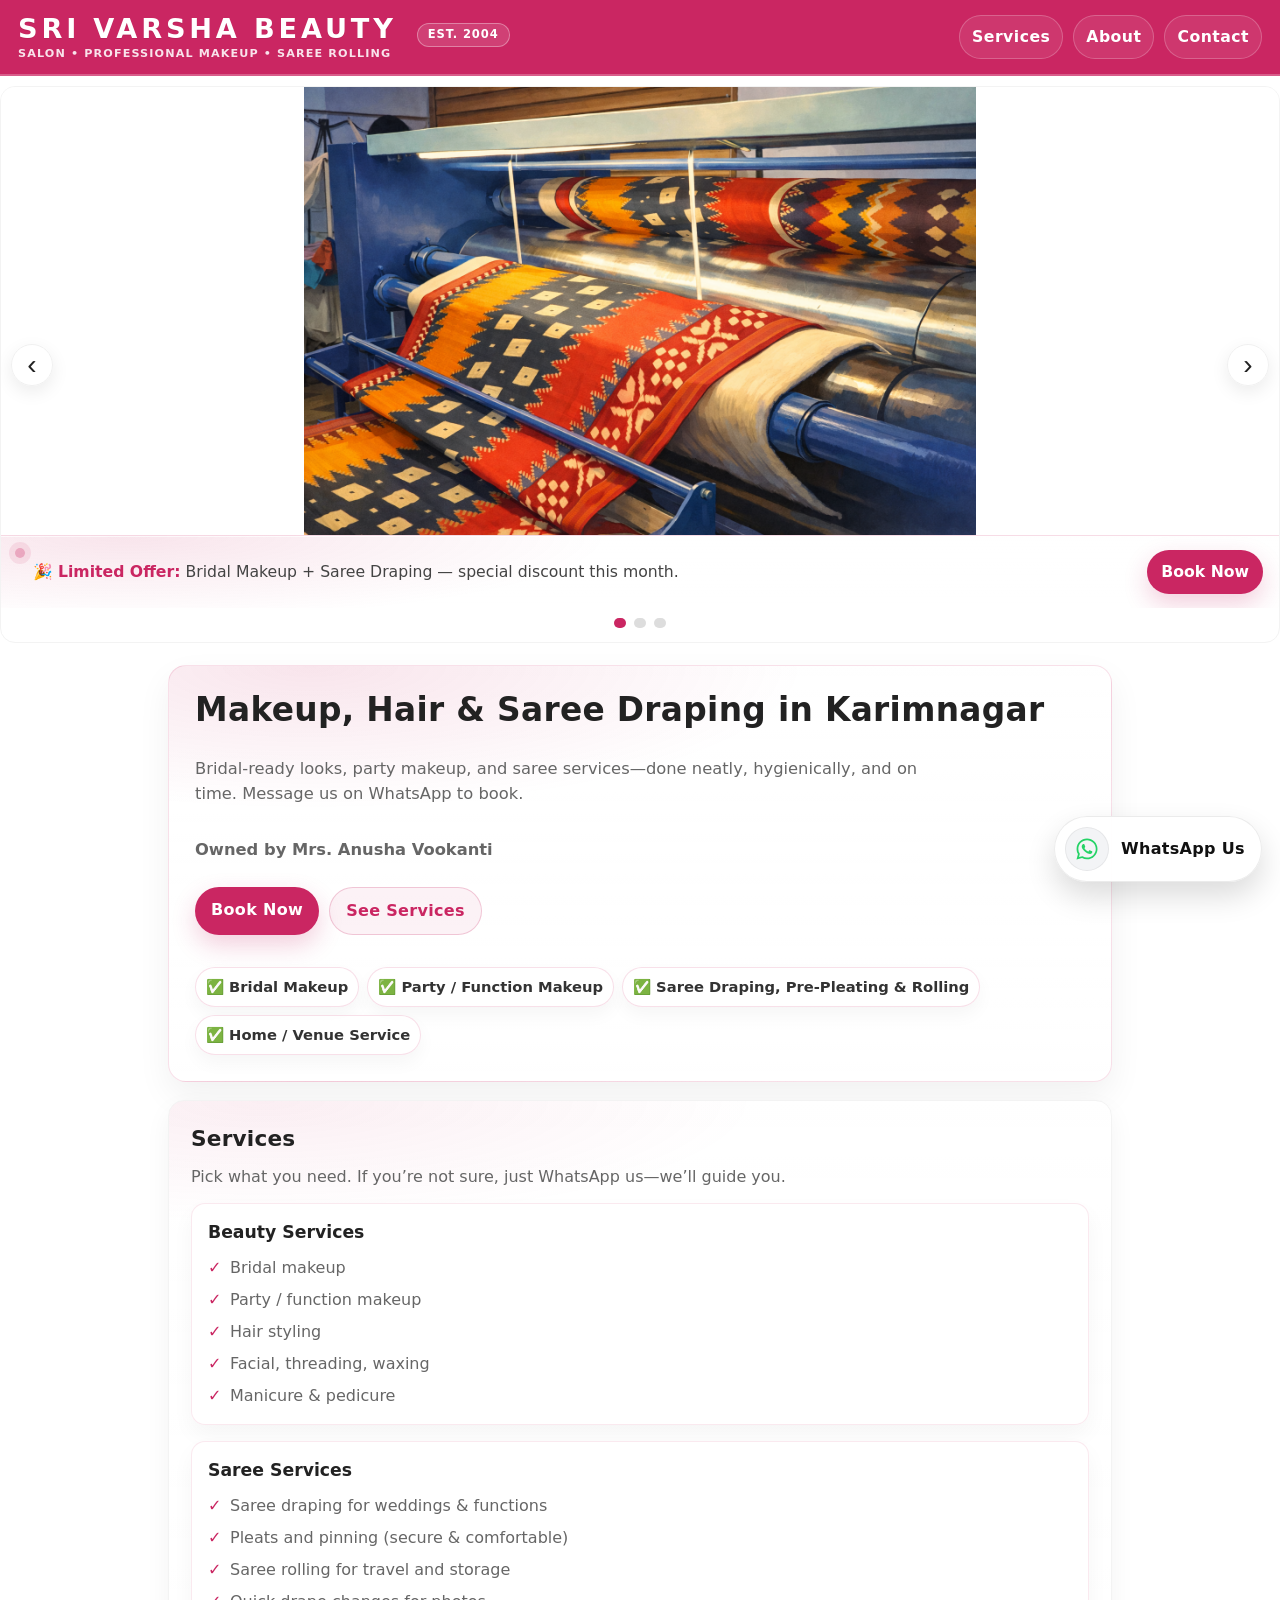
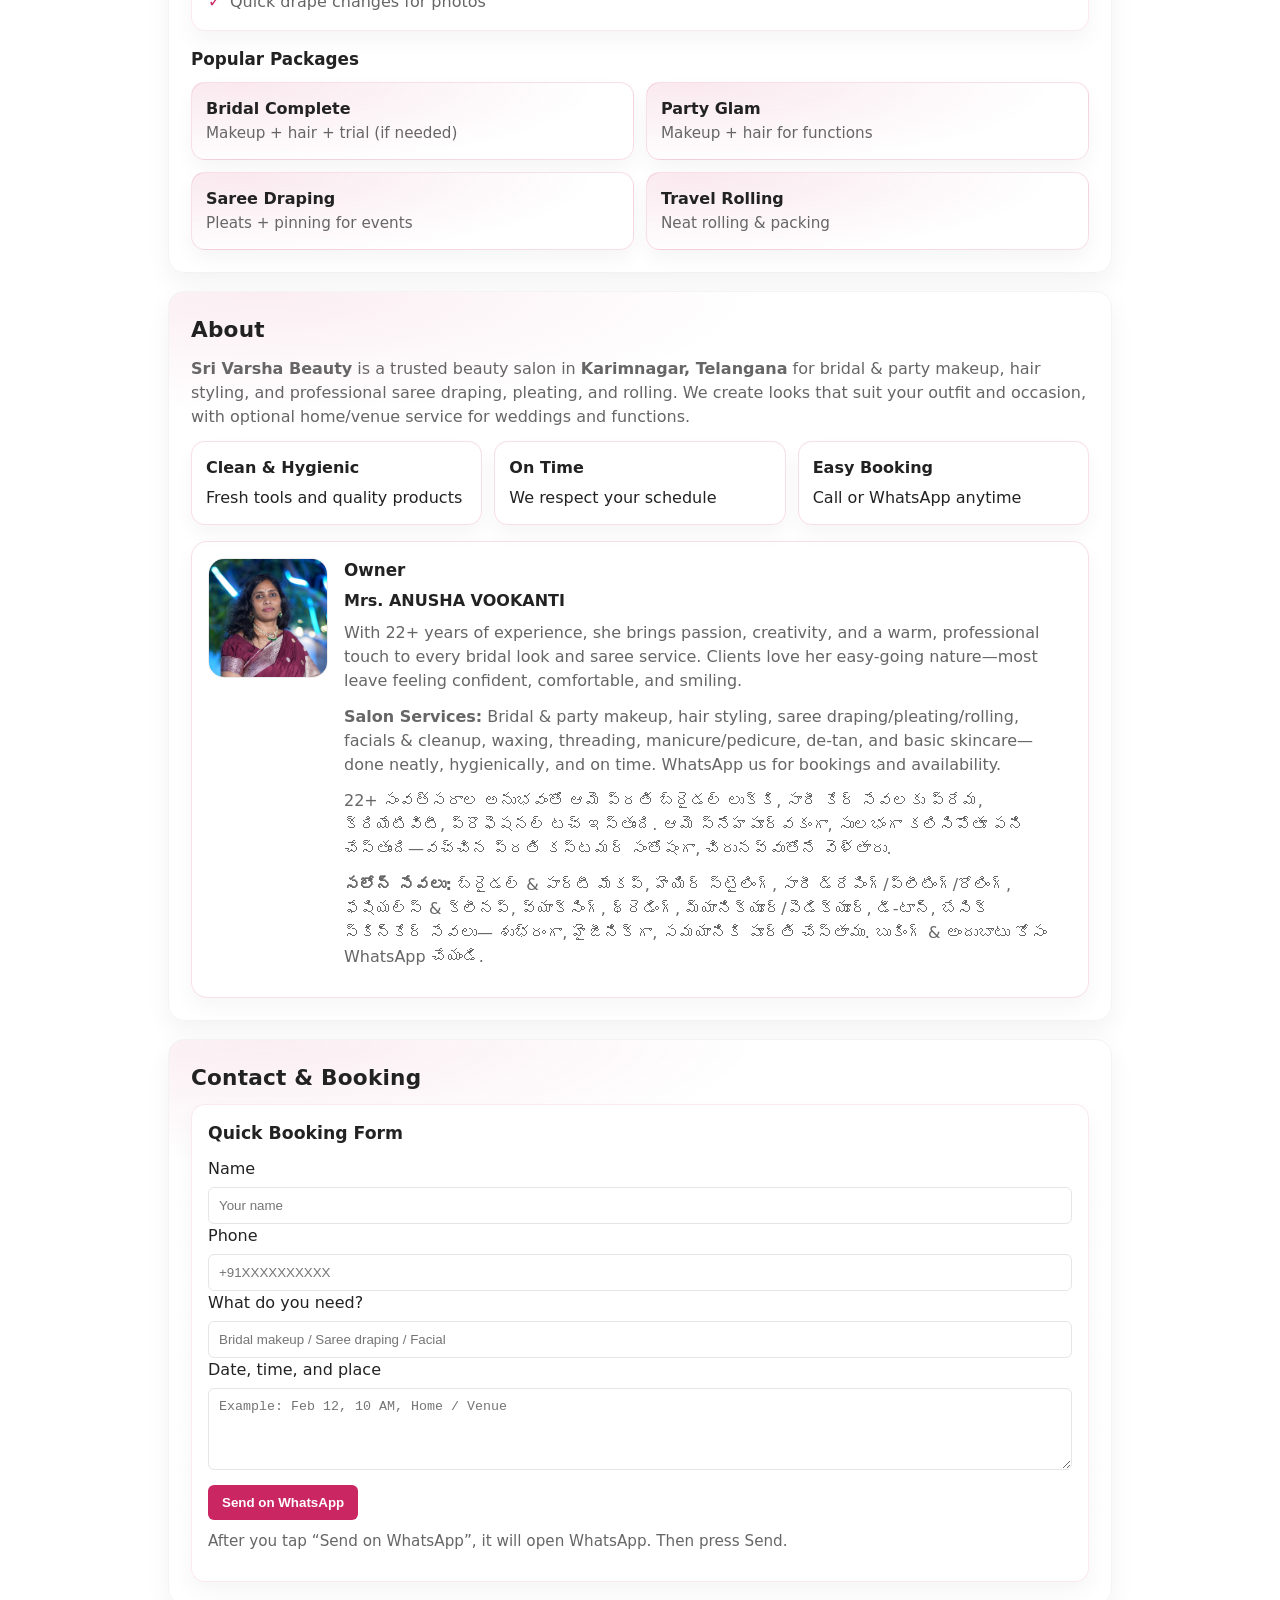
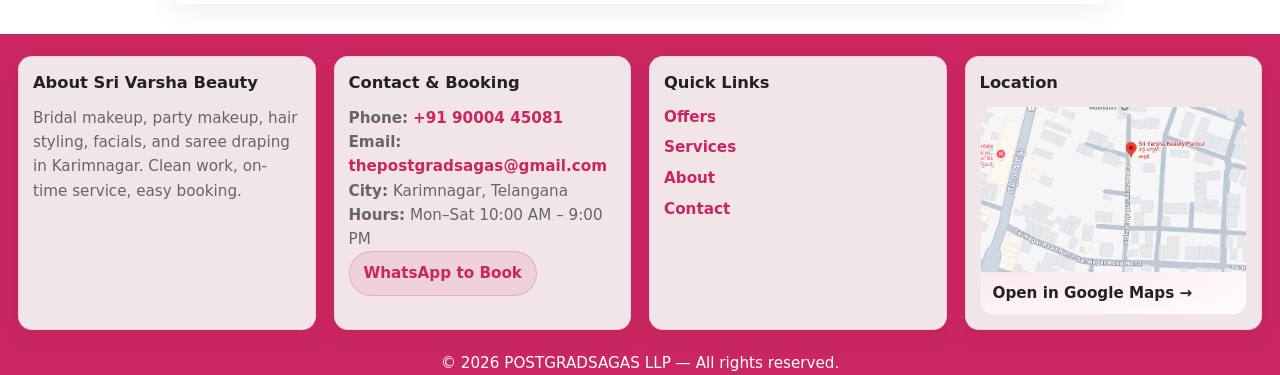
==== index.html @ 60109a8d "Vesrsion 1.9.2" ====
<!doctype html>
<html lang="en">
<head>
<meta charset="utf-8" />
<meta name="viewport" content="width=device-width,initial-scale=1" />

<title>Sri Varsha Beauty Parlour | Bridal Makeup & Saree Rolling in Karimnagar</title>

<meta name="description" content="Sri Varsha Beauty Parlour in Karimnagar, Telangana offers professional bridal makeup, wedding & party makeup, facials, waxing, eyebrow threading, de-tan treatments, saree rolling, box pleating, saree draping & travel rolling services. Book your appointment today." />

<meta name="keywords" content="Sri Varsha Beauty Parlour Karimnagar, bridal makeup Karimnagar, wedding makeup artist Karimnagar, party makeup Karimnagar, beauty parlour in Karimnagar, facials Karimnagar, waxing Karimnagar, eyebrow threading Karimnagar, de tan services Karimnagar, saree rolling Karimnagar, saree box pleating Karimnagar, saree draping Karimnagar, travel saree rolling service" />

<meta name="author" content="Sri Varsha Beauty Parlour" />
<meta name="robots" content="index, follow" />

<!-- Canonical -->
<link rel="canonical" href="https://www.srivarshabeauty.in/" />

<!-- Open Graph (For WhatsApp, Facebook, Instagram sharing) -->
<meta property="og:title" content="Sri Varsha Beauty Parlour | Bridal Makeup & Saree Rolling in Karimnagar" />
<meta property="og:description" content="Bridal & wedding makeup, party makeup, facials, waxing, and expert saree rolling & box pleating services in Karimnagar. Trusted beauty studio for all special occasions." />
<meta property="og:type" content="website" />
<meta property="og:url" content="https://www.srivarshabeauty.in/" />
<meta property="og:image" content="https://www.srivarshabeauty.in/assets/main-promo.png" />

<!-- Twitter Preview -->
<meta name="twitter:card" content="summary_large_image" />
<meta name="twitter:title" content="Sri Varsha Beauty Parlour | Bridal Makeup in Karimnagar" />
<meta name="twitter:description" content="Professional bridal, wedding & party makeup with saree rolling & pleating services in Karimnagar." />
<meta name="twitter:image" content="https://www.srivarshabeauty.in/assets/main-promo.png" />

<!-- Local SEO -->
<meta name="geo.region" content="IN-TG" />
<meta name="geo.placename" content="Karimnagar" />
<meta name="geo.position" content="18.4386;79.1288" />
<meta name="ICBM" content="18.4386, 79.1288" />

  <style>
    :root{
      --pink:#ca2662;
      --white:#ffffff;
      --muted:#666;
      --bg:#fff;
    }

    *{box-sizing:border-box}

    body{
      font-family:system-ui,-apple-system,Segoe UI,Roboto,"Helvetica Neue",Arial;
      line-height:1.5;
      color:#222;
      margin:0;
      background:var(--bg);
    }

    p{margin:0 0 12px 0;color:var(--muted)}

    /* ===================== HEADER ===================== */
    header.site-header{
      background:var(--pink);
      border-bottom:2px solid rgba(255,255,255,.25);
      padding:14px 18px;
      display:flex;
      align-items:center;
      justify-content:space-between;
      gap:14px;
    }

    .brand{
      display:flex;
      align-items:center;
      gap:10px;
      line-height:1;
    }

    .brand-text{
      display:flex;
      flex-direction:column;
      gap:4px;
      line-height:1.1;
    }

    .brand-main{
      font-weight:900;
      color:var(--white);
      font-size:1.70rem;
      letter-spacing:0.14em;
      text-transform:uppercase;
      text-shadow:0 1px 0 rgba(0,0,0,.08);
    }

    .brand-sub{
      color:rgba(255,255,255,.92);
      font-size:0.70rem;
      font-weight:800;
      letter-spacing:0.10em;
      text-transform:uppercase;
      opacity:.95;
    }

    .brand::after{
      content:"EST. 2004";
      margin-left:10px;
      display:inline-flex;
      align-items:center;
      height:22px;
      padding:0 10px;
      border-radius:999px;
      font-size:.72rem;
      font-weight:800;
      letter-spacing:.08em;
      color:var(--white);
      border:1px solid rgba(255,255,255,.35);
      background:rgba(255,255,255,.12);
      transform:translateY(-2px);
      white-space:nowrap;
    }

    nav.site-nav{
      display:flex;
      flex-wrap:wrap;
      gap:10px;
    }

    nav.site-nav a{
      color:var(--white);
      text-decoration:none;
      font-size:0.98rem;
      font-weight:800;
      padding:9px 12px;
      border-radius:999px;
      letter-spacing:0.03em;
      border:1px solid rgba(255,255,255,.22);
      background:rgba(255,255,255,.08);
      transition:transform .15s ease, background .15s ease, border-color .15s ease;
    }

    nav.site-nav a:hover,
    nav.site-nav a:focus-visible{
      background:rgba(255,255,255,.18);
      border-color:rgba(255,255,255,.38);
      outline:none;
      transform:translateY(-1px);
    }

    /* ===================== PROMO SLIDER ===================== */
    .promo-banner{
      margin-top:10px;
      border-radius:15px;
      overflow:hidden;
      border:1px solid #f3f3f3;
      background:#fff;
    }

    .promo-banner a{display:block}

    .promo-img{
      width:100%;
      height:clamp(320px, 35vw, 900px);
      object-fit:cover;
      object-position:center;
      display:block;
    }
    /* Posters (flyers) should NOT crop — show full image */
.promo-img--contain{
  object-fit: contain;
  background:#fff;  /* clean padding bars if needed */
}

/* Slightly better mobile banner height */
@media (max-width:600px){
  .promo-img{
    height: clamp(260px, 70vw, 520px);
  }
}

    .promo-caption{
      position:relative;
      display:flex;
      align-items:center;
      justify-content:space-between;
      gap:14px;

      padding:14px 16px 14px 32px;
      color:#444;
      font-size:0.98rem;

      background:
        radial-gradient(800px 140px at 10% 0%, rgba(202,38,98,.12), transparent 60%),
        linear-gradient(180deg, rgba(255,255,255,.95), rgba(255,255,255,.86));
      border-top:1px solid rgba(202,38,98,.16);
      box-shadow:inset 0 1px 0 rgba(255,255,255,.65);
      backdrop-filter:saturate(1.2) blur(6px);
    }

    .promo-caption strong{color:var(--pink);font-weight:900}

    .promo-caption::before{
      content:"";
      position:absolute;
      left:14px;
      top:12px;
      width:10px;
      height:10px;
      border-radius:999px;
      background:rgba(202,38,98,.35);
      box-shadow:0 0 0 6px rgba(202,38,98,.10);
      pointer-events:none;
    }

    .promo-cta{
      margin-left:auto;
      display:inline-flex;
      align-items:center;
      justify-content:center;
      gap:8px;

      background:var(--pink);
      color:var(--white);
      text-decoration:none;
      font-weight:900;

      padding:10px 14px;
      border-radius:999px;
      box-shadow:0 10px 24px rgba(202,38,98,.22);
      transform:translateZ(0);
      transition:transform .18s ease, box-shadow .18s ease, filter .18s ease;
      white-space:nowrap;
    }

    .promo-cta:hover,
    .promo-cta:focus-visible{
      outline:none;
      transform:translateY(-1px);
      box-shadow:0 14px 30px rgba(202,38,98,.28);
      filter:saturate(1.05);
    }

    .promo-slider{position:relative}
    .promo-viewport{overflow:hidden}

    .promo-track{
      display:flex;
      width:100%;
      transform:translateX(0);
      transition:transform 900ms cubic-bezier(0.22, 1, 0.36, 1);
      will-change:transform;
    }

    @media (prefers-reduced-motion: reduce){
      .promo-track{transition:none}
    }

    .promo-slide{min-width:100%;background:#fff}

    .promo-nav{
      position:absolute;
      top:50%;
      transform:translateY(-50%);
      width:42px;
      height:42px;
      border-radius:50%;
      border:1px solid #f0f0f0;
      background:rgba(255,255,255,.85);
      color:#222;
      cursor:pointer;
      display:flex;
      align-items:center;
      justify-content:center;
      font-size:28px;
      line-height:1;
      box-shadow:0 6px 18px rgba(0,0,0,.08);
    }

    .promo-prev{left:10px}
    .promo-next{right:10px}

    .promo-nav:hover,
    .promo-nav:focus-visible{
      outline:none;
      background:#fff;
    }

    .promo-dots{
      display:flex;
      gap:8px;
      justify-content:center;
      padding:10px 0 14px;
    }

    .promo-dot{
      width:10px;
      height:10px;
      border-radius:999px;
      border:0;
      background:#ddd;
      cursor:pointer;
    }

    .promo-dot[aria-current="true"]{background:var(--pink)}

    /* ===================== MAIN SECTIONS ===================== */
    .container{
      max-width:980px;
      margin:22px auto;
      padding:0 18px;
    }

    .section{
      margin-top:18px;
      padding:22px;
      border-radius:16px;
      border:1px solid #f3f3f3;
      background:
        radial-gradient(900px 220px at 10% 0%, rgba(202,38,98,.08), transparent 55%),
        linear-gradient(180deg, rgba(255,255,255,.98), rgba(255,255,255,.92));
      box-shadow:0 10px 26px rgba(0,0,0,.05);
    }

    .section + .section{margin-top:18px}

    .hero{
      display:flex;
      flex-direction:column;
      gap:18px;
      border-radius:18px;
      padding:26px;
      border:1px solid rgba(202,38,98,.14);
      background:
        radial-gradient(900px 260px at 15% 0%, rgba(202,38,98,.12), transparent 55%),
        linear-gradient(180deg, rgba(255,255,255,.98), rgba(255,255,255,.90));
      box-shadow:0 14px 34px rgba(0,0,0,.06);
    }

    .hero h1{
      margin:0 0 10px 0;
      font-size:clamp(1.5rem, 3.2vw, 2.05rem);
      line-height:1.15;
      letter-spacing:0.01em;
    }

    .hero p{
      margin:0 0 14px 0;
      max-width:70ch;
      color:var(--muted);
      font-size:1.02rem;
    }

    .hero-actions{
      display:flex;
      flex-wrap:wrap;
      gap:10px;
      margin-top:6px;
    }

    .cta{
      background:var(--pink);
      color:var(--white);
      padding:11px 16px;
      border-radius:999px;
      text-decoration:none;
      font-weight:900;
      letter-spacing:.02em;
      box-shadow:0 10px 24px rgba(202,38,98,.22);
      transition:transform .16s ease, box-shadow .16s ease, filter .16s ease;
      display:inline-block;
    }

    .cta:hover,
    .cta:focus-visible{
      outline:none;
      transform:translateY(-1px);
      box-shadow:0 14px 30px rgba(202,38,98,.28);
      filter:saturate(1.04);
    }

    .cta-outline{
      padding:11px 16px;
      border-radius:999px;
      text-decoration:none;
      font-weight:900;
      letter-spacing:.02em;
      color:var(--pink);
      background:rgba(202,38,98,.06);
      border:1px solid rgba(202,38,98,.22);
      transition:transform .16s ease, background .16s ease, border-color .16s ease;
      display:inline-block;
    }

    .cta-outline:hover,
    .cta-outline:focus-visible{
      outline:none;
      transform:translateY(-1px);
      background:rgba(202,38,98,.10);
      border-color:rgba(202,38,98,.34);
    }

    .trust-line{
      margin-top:14px;
      display:flex;
      flex-wrap:wrap;
      gap:8px;
    }

    .trust-chip{
      display:inline-flex;
      align-items:center;
      gap:8px;
      padding:8px 10px;
      border-radius:999px;
      font-weight:800;
      font-size:.92rem;
      color:#333;
      background:rgba(255,255,255,.75);
      border:1px solid rgba(202,38,98,.14);
      box-shadow:0 8px 18px rgba(0,0,0,.04);
    }

    .section h2{
      margin:0 0 10px 0;
      font-size:1.35rem;
      letter-spacing:.01em;
    }

    .section-subtext{margin:0 0 14px 0;color:var(--muted)}

    .grid{
      display:grid;
      grid-template-columns:repeat(1, 1fr);
      gap:16px;
    }

    .card{
      padding:16px;
      border-radius:14px;
      border:1px solid rgba(202,38,98,.10);
      background:rgba(255,255,255,.92);
      box-shadow:0 10px 22px rgba(0,0,0,.04);
    }

    .card h3{margin:0 0 10px 0;font-size:1.08rem}

    .simple-list{
      list-style:none;
      padding:0;
      margin:0;
      display:grid;
      gap:8px;
    }

    .simple-list li{
      position:relative;
      padding-left:22px;
      color:var(--muted);
    }

    .simple-list li::before{
      content:"✓";
      position:absolute;
      left:0;
      top:0;
      color:var(--pink);
      font-weight:900;
    }

    .subhead{margin:16px 0 10px 0;font-size:1.05rem}

    .services-list{
      display:grid;
      grid-template-columns:repeat(2,1fr);
      gap:12px;
    }

    .service-item{
      padding:14px;
      border-radius:14px;
      background:
        radial-gradient(600px 140px at 10% 0%, rgba(202,38,98,.10), transparent 60%),
        linear-gradient(180deg, rgba(255,255,255,.98), rgba(255,255,255,.92));
      border:1px solid rgba(202,38,98,.14);
      box-shadow:0 10px 20px rgba(0,0,0,.04);
    }

    .service-item strong{color:#222;font-weight:900}
    .service-item .muted{color:var(--muted);font-size:.95rem}

    .mini-facts{
      margin-top:12px;
      display:grid;
      grid-template-columns:repeat(3, 1fr);
      gap:12px;
    }

    .fact{
      padding:14px;
      border-radius:14px;
      border:1px solid rgba(202,38,98,.14);
      background:rgba(255,255,255,.88);
      box-shadow:0 10px 20px rgba(0,0,0,.04);
    }

    .fact strong{
      display:block;
      color:#222;
      font-weight:900;
      margin-bottom:6px;
    }

    form input,form textarea{
      width:100%;
      padding:10px;
      margin-top:6px;
      border:1px solid #e6e6e6;
      border-radius:6px;
    }

    form button{
      margin-top:8px;
      padding:10px 14px;
      border-radius:6px;
      border:0;
      background:var(--pink);
      color:var(--white);
      font-weight:700;
      cursor:pointer;
    }
/* Booking form validation */
.field-error{
  margin-top:6px;
  color:#b00020;
  font-weight:800;
  font-size:0.92rem;
}
input.invalid, textarea.invalid{
  border-color:#b00020 !important;
  box-shadow:0 0 0 3px rgba(176,0,32,.10);
}
/* WhatsApp floating pill button */
.whatsapp-btn{
  position:fixed;
  right:18px;
  bottom:18px;
  z-index:1000;

  display:flex;
  align-items:center;
  gap:12px;

  padding:10px 16px 10px 10px;
  border-radius:999px;

  background:rgba(255,255,255,.94);
  border:1px solid rgba(0,0,0,.08);
  box-shadow:0 14px 30px rgba(0,0,0,.14);

  text-decoration:none;
  color:#111;
  font-weight:900;
  letter-spacing:.02em;

  transform:translateZ(0);
  will-change:transform;
}

/* Grey/white circle background so logo stands out */
.whatsapp-btn .wa-icon{
  width:44px;
  height:44px;
  border-radius:999px;

  display:grid;
  place-items:center;

  background:#f3f4f6;              /* change to #fff if you want pure white */
  box-shadow:inset 0 0 0 1px rgba(0,0,0,.06);
}

/* WhatsApp logo color */
.whatsapp-btn .wa-icon svg{
  width:24px;
  height:24px;
  display:block;
  color:#25D366;                   /* WhatsApp green */
}

/* Text */
.whatsapp-btn .wa-text{
  font-size:1rem;
  line-height:1;
  white-space:nowrap;
}

/* Gentle bounce + pulse (not stressful) */
@keyframes wa-bounce{
  0%,100%{ transform:translateY(0); }
  50%{ transform:translateY(-6px); }
}
@keyframes wa-pulse{
  0%{ box-shadow:0 0 0 0 rgba(37,211,102,.22), inset 0 0 0 1px rgba(0,0,0,.06); }
  100%{ box-shadow:0 0 0 16px rgba(37,211,102,0), inset 0 0 0 1px rgba(0,0,0,.06); }
}

.whatsapp-btn{ animation: wa-bounce 2.6s ease-in-out infinite; }
.whatsapp-btn .wa-icon{ animation: wa-pulse 2.6s ease-out infinite; }

.whatsapp-btn:hover{
  transform:translateY(-2px);
  box-shadow:0 18px 36px rgba(0,0,0,.16);
}

/* Respect reduced-motion */
@media (prefers-reduced-motion: reduce){
  .whatsapp-btn,
  .whatsapp-btn .wa-icon{ animation:none; }
}

@media (max-width:600px){
/* Mobile: make WhatsApp button icon-only (no cut off) */
.whatsapp-btn{
  right:14px;
  bottom:calc(14px + env(safe-area-inset-bottom));
  padding:10px;              /* icon-only */
  border-radius:999px;
  max-width:calc(100vw - 28px);
}

.whatsapp-btn .wa-text{ display:none; }     /* hide text on mobile */
.whatsapp-btn .wa-icon{ width:54px; height:54px; }
.whatsapp-btn .wa-icon svg{ width:28px; height:28px; }
}



    /* ===================== RESPONSIVE ===================== */
    @media (max-width:800px){
      .grid, .services-list, .mini-facts{grid-template-columns:1fr}
      .section{padding:18px}
      .hero{padding:20px}
    }

    @media (max-width:600px){
      header.site-header{padding:12px 14px}
      .brand-main{font-size:1.05rem;letter-spacing:0.12em}
      .brand-sub{font-size:0.60rem;letter-spacing:0.08em}
      .brand::after{
  display:inline-flex;
  margin-left:0;
  margin-top:8px;
  transform:none;
  height:20px;
  padding:0 9px;
  font-size:.68rem;
  letter-spacing:.06em;
  align-self:flex-start;
}
.brand{
  flex-wrap:wrap;        /* allows EST. 2004 to drop below neatly */
}
      nav.site-nav a{font-size:0.95rem;padding:8px 10px}

      .promo-img{height:260px}
      .promo-caption{flex-direction:column;align-items:flex-start}
      .promo-cta{width:100%;justify-content:center}
      .promo-nav{width:38px;height:38px;font-size:26px}

      .container{padding-bottom:calc(92px + env(safe-area-inset-bottom))}

      .whatsapp-btn{
        right:14px;
        bottom:calc(14px + env(safe-area-inset-bottom));
        width:62px;
        height:62px;
      }
      .whatsapp-btn svg{width:28px;height:28px}

      /* Header: stack and push nav to right on phone */
header.site-header{ flex-wrap:wrap; }

.brand{ width:100%; }                 /* logo gets full row */

nav.site-nav{
  width:100%;
  justify-content:flex-end;           /* move to right */
  margin-top:10px;                   /* space from logo */
  gap:8px;
}
    }


/* Footer (organized, horizontal sections) */
.site-footer{
  margin-top:28px;
  border-top:1px solid #f0f0f0;
  background:#ca2662;
  color:#777;
  font-size:0.95rem;
}

.footer-inner{
  max-width:none;     /* remove 980px limit */
  width:100%;
  margin:0;
  padding:22px 18px;
  display:grid;
  grid-template-columns:repeat(4, minmax(0, 1fr));
  gap:18px;
  text-align:left;
}


.footer-col{
  padding:14px;
  border-radius:14px;
  border:1px solid rgba(0,0,0,.06);
  background:rgba(246, 246, 244, 0.92);
  box-shadow:0 10px 22px rgba(0,0,0,.04);
}

.site-footer h3{
  margin:0 0 10px 0;
  color:#222;
  font-size:1.02rem;
  font-weight:900;
}

.site-footer p{
  margin:0;
  color:#666;
  line-height:1.6;
}

.footer-text{ margin-bottom:10px; }

.site-footer a{
  color:var(--pink);
  text-decoration:none;
  font-weight:800;
}

.site-footer a:hover,
.site-footer a:focus-visible{
  text-decoration:underline;
  outline:none;
}

/* Quick links list */
.footer-links{
  list-style:none;
  padding:0;
  margin:0;
  display:grid;
  gap:8px;
}
.footer-bottom{
  text-align:center;
  color: #ffffff;
}
.footer-links a{
  display:inline-flex;
  align-items:center;
  gap:8px;
}

/* WhatsApp inline button (if not already styled elsewhere) */
.whatsapp-inline{
  display:inline-flex;
  align-items:center;
  justify-content:center;
  padding:10px 14px;
  border-radius:999px;
  background:rgba(202,38,98,.10);
  border:1px solid rgba(202,38,98,.22);
  font-weight:900;
  text-decoration:none;
}

.whatsapp-inline:hover,
.whatsapp-inline:focus-visible{
  background:rgba(202,38,98,.14);
  border-color:rgba(202,38,98,.34);
  text-decoration:none;
}

/* Map preview card */
.map-card{
  display:block;
  border-radius:14px;
  overflow:hidden;
  border:1px solid rgba(0,0,0,.08);
  background:#fff;
  text-decoration:none;
}

.map-card img{
  width:100%;
  height:auto;
  aspect-ratio:629 / 391;
  object-fit:contain;
  display:block;
}


.map-caption{
  display:block;
  padding:10px 12px;
  color:#222;
  font-weight:900;
  background:
    radial-gradient(600px 120px at 10% 0%, rgba(202,38,98,.10), transparent 60%),
    linear-gradient(180deg, rgba(255,255,255,.98), rgba(255,255,255,.92));
}

/* If you use embed */
.map-embed{
  border-radius:14px;
  overflow:hidden;
  border:1px solid rgba(0,0,0,.08);
}
.map-embed iframe{
  width:100%;
  height:320px;
  border:0;
}

/* Footer responsive fix */
@media (max-width:800px){
  .footer-inner{
    grid-template-columns:1fr;   /* stack columns */
    max-width:980px;             /* optional: keep neat width */
    margin:0 auto;
  }
}
/* Owner card */
.owner-card{
  margin-top:16px;
  display:flex;
  gap:16px;
  align-items:flex-start;
  padding:16px;
  border-radius:16px;
  border:1px solid rgba(202,38,98,.14);
  background:rgba(255,255,255,.92);
  box-shadow:0 10px 22px rgba(0,0,0,.04);
}

.owner-photo{
  width:120px;
  height:120px;
  border-radius:16px;
  object-fit:cover;
  border:1px solid rgba(0,0,0,.08);
  flex:0 0 auto;
}

.owner-info{ flex:1; min-width:0; }
.owner-title{ margin:0 0 6px 0; font-size:1.05rem; }
.owner-name{ margin:0 0 8px 0; color:#222; }
.owner-text{ margin:0 0 12px 0; color:var(--muted); }

.owner-actions{
  display:flex;
  flex-wrap:wrap;
  gap:10px;
}

@media (max-width:600px){
  .owner-card{ flex-direction:column; }
  .owner-photo{ width:100%; height:auto; aspect-ratio: 4 / 3; }
}
</style>
</head>

<body>

<header class="site-header">
  <div class="brand">
    <div class="brand-text">
      <span class="brand-main">SRI VARSHA BEAUTY</span>
      <span class="brand-sub">Salon • Professional Makeup • Saree Rolling</span>
    </div>
  </div>

  <nav class="site-nav">
    <a href="#services">Services</a>
    <a href="#about">About</a>
    <a href="#contact">Contact</a>
  </nav>
</header>

<!-- Promotions / Offers -->
<section id="promotions" class="promo-banner promo-slider" aria-label="Current promotions">
  <div class="promo-viewport">
<div class="promo-track">

  <!-- Slide 1 (Existing) -->
  <article class="promo-slide" aria-label="Promotion 1">
    <a href="#contact" class="promo-link">
      <img
        class="promo-img promo-img--contain"
        src="assets/main-promo.png"
        alt="Special offer - Tap to book an appointment at Sri Varsha Beauty"
        loading="lazy"
        decoding="async"
      />
    </a>
    <div class="promo-caption">
      <span>🎉 <strong>Limited Offer:</strong> Bridal Makeup + Saree Draping — special discount this month.</span>
      <a class="promo-cta" href="#contact">Book Now</a>
    </div>
  </article>

  <!-- Slide 2 (Poster 1) -->
  <article class="promo-slide" aria-label="Promotion 2">
    <a href="#contact" class="promo-link">
      <img
        class="promo-img promo-img--contain"
        src="assets/PHOTO-2026-02-16-08-05-20.jpg"
        alt="Sri Varsha Beauty Saree Care promotion"
        loading="lazy"
        decoding="async"
      />
    </a>
    <div class="promo-caption">
      <span>💖 <strong>Saree Care:</strong> Rolling, polishing & box folding — neat and ready.</span>
      <a class="promo-cta" href="#contact">WhatsApp</a>
    </div>
  </article>

  <!-- Slide 3 (Poster 2) -->
  <article class="promo-slide" aria-label="Promotion 3">
    <a href="#contact" class="promo-link">
      <img
        class="promo-img promo-img--contain"
        src="assets/PHOTO-2026-02-16-08-05-21.jpg"
        alt="Sri Varsha Beauty Saree Care promotion in Telugu"
        loading="lazy"
        decoding="async"
      />
    </a>
    <div class="promo-caption">
      <span>🧺 <strong>Free Pickup & Delivery</strong> (where available) — message us to book.</span>
      <a class="promo-cta" href="#contact">Book Now</a>
    </div>
  </article>

</div>
  </div>

  <!-- Controls -->
  <button class="promo-nav promo-prev" type="button" aria-label="Previous promotion">‹</button>
  <button class="promo-nav promo-next" type="button" aria-label="Next promotion">›</button>

  <!-- Dots -->
  <div class="promo-dots" role="tablist" aria-label="Promotion slides"></div>
</section>

<main class="container">
  <section class="hero" aria-labelledby="home-title">
    <h1 id="home-title">Makeup, Hair & Saree Draping in Karimnagar</h1>
    <p>
      Bridal-ready looks, party makeup, and saree services—done neatly, hygienically, and on time.
      Message us on WhatsApp to book.
    </p>
    <p style="margin:0;color:var(--muted);font-weight:800;">Owned by <strong> Mrs. Anusha Vookanti</strong></p>

    <div class="hero-actions">
      <a class="cta" href="#contact">Book Now</a>
      <a class="cta-outline" href="#services">See Services</a>
    </div>

    <div class="trust-line" aria-label="Service highlights">
      <span class="trust-chip">✅ Bridal Makeup</span>
      <span class="trust-chip">✅ Party / Function Makeup</span>
      <span class="trust-chip">✅ Saree Draping, Pre-Pleating & Rolling</span>
      <span class="trust-chip">✅ Home / Venue Service</span>
    </div>
  </section>

  <!-- SERVICES -->
  <section id="services" class="section" aria-labelledby="services-title">
    <h2 id="services-title">Services</h2>
    <p class="section-subtext">
      Pick what you need. If you’re not sure, just WhatsApp us—we’ll guide you.
    </p>

    <div class="grid" role="list">
      <div class="card" role="listitem">
        <h3>Beauty Services</h3>
        <ul class="simple-list">
          <li>Bridal makeup</li>
          <li>Party / function makeup</li>
          <li>Hair styling</li>
          <li>Facial, threading, waxing</li>
          <li>Manicure & pedicure</li>
        </ul>
      </div>

      <div class="card" role="listitem">
        <h3>Saree Services</h3>
        <ul class="simple-list">
          <li>Saree draping for weddings & functions</li>
          <li>Pleats and pinning (secure & comfortable)</li>
          <li>Saree rolling for travel and storage</li>
          <li>Quick drape changes for photos</li>
        </ul>
      </div>
    </div>

    <h3 class="subhead">Popular Packages</h3>
    <div class="services-list">
      <div class="service-item">
        <strong>Bridal Complete</strong><br/>
        <span class="muted">Makeup + hair + trial (if needed)</span>
      </div>
      <div class="service-item">
        <strong>Party Glam</strong><br/>
        <span class="muted">Makeup + hair for functions</span>
      </div>
      <div class="service-item">
        <strong>Saree Draping</strong><br/>
        <span class="muted">Pleats + pinning for events</span>
      </div>
      <div class="service-item">
        <strong>Travel Rolling</strong><br/>
        <span class="muted">Neat rolling & packing</span>
      </div>
    </div>
  </section>

  <!-- ABOUT -->
  <section id="about" class="section" aria-labelledby="about-title">
    <h2 id="about-title">About</h2>
<p>
  <strong>Sri Varsha Beauty</strong> is a trusted beauty salon in <strong>Karimnagar, Telangana</strong> for bridal & party makeup, hair styling, and professional saree draping, pleating, and rolling.
  We create looks that suit your outfit and occasion, with optional home/venue service for weddings and functions.
</p>

    <div class="mini-facts" aria-label="Why choose us">
      <div class="fact">
        <strong>Clean & Hygienic</strong>
        Fresh tools and quality products
      </div>
      <div class="fact">
        <strong>On Time</strong>
        We respect your schedule
      </div>
      <div class="fact">
        <strong>Easy Booking</strong>
        Call or WhatsApp anytime
      </div>
    </div>
    <div class="owner-card" aria-label="Owner information">
  <img
    class="owner-photo"
    src="assets/owner.jpg"
    alt="Owner of Sri Varsha Beauty"
    loading="lazy"
    decoding="async"
  />

  <div class="owner-info">
    <h3 class="owner-title">Owner</h3>
    <p class="owner-name"><strong><!-- CHANGE THIS --> Mrs. ANUSHA VOOKANTI</strong></p>
<p class="owner-text">
  With 22+ years of experience, she brings passion, creativity, and a warm, professional touch to every bridal look and saree service.
  Clients love her easy-going nature—most leave feeling confident, comfortable, and smiling.
</p>

<p class="owner-text">
  <strong>Salon Services:</strong> Bridal & party makeup, hair styling, saree draping/pleating/rolling, facials & cleanup, waxing,
  threading, manicure/pedicure, de-tan, and basic skincare—done neatly, hygienically, and on time.
  WhatsApp us for bookings and availability.
</p>

<p class="owner-text" lang="te">
  22+ సంవత్సరాల అనుభవంతో ఆమె ప్రతి బ్రైడల్ లుక్‌కి, సారీ కేర్ సేవలకు ప్రేమ, క్రియేటివిటీ, ప్రొఫెషనల్ టచ్ ఇస్తుంది.
  ఆమె స్నేహపూర్వకంగా, సులభంగా కలిసిపోతూ పని చేస్తుంది—వచ్చిన ప్రతి కస్టమర్ సంతోషంగా, చిరునవ్వుతోనే వెళ్తారు.
</p>

<p class="owner-text" lang="te">
  <strong>సలోన్ సేవలు:</strong> బ్రైడల్ & పార్టీ మేకప్, హెయిర్ స్టైలింగ్, సారీ డ్రేపింగ్/ప్లీటింగ్/రోలింగ్,
  ఫేషియల్స్ & క్లీనప్, వ్యాక్సింగ్, థ్రెడింగ్, మ్యానిక్యూర్/పెడిక్యూర్, డీ-టాన్, బేసిక్ స్కిన్‌కేర్ సేవలు—
  శుభ్రంగా, హైజీనిక్‌గా, సమయానికి పూర్తి చేస్తాము. బుకింగ్ & అందుబాటు కోసం WhatsApp చేయండి.
</p>

  </div>
</div>
  </section>

  <!-- CONTACT -->
  <section id="contact" class="section" aria-labelledby="contact-title">
    <h2 id="contact-title">Contact & Booking</h2>

    <div class="grid">

      <div class="card">
        <h3>Quick Booking Form</h3>
        <form id="waBookingForm" novalidate>
          <label for="name">Name</label>
          <input id="name" name="Name" type="text" required placeholder="Your name">

          <label for="phone">Phone</label>
          <input id="phone" name="Phone" type="tel" required placeholder="+91XXXXXXXXXX">

          <label for="service">What do you need?</label>
          <input id="service" name="Service" type="text" placeholder="Bridal makeup / Saree draping / Facial">

          <label for="message">Date, time, and place</label>
          <textarea id="message" name="Message" rows="4" placeholder="Example: Feb 12, 10 AM, Home / Venue"></textarea>

          <button type="submit">Send on WhatsApp</button>

          <p style="margin-top:10px;color:var(--muted);font-size:0.95rem;">
            After you tap “Send on WhatsApp”, it will open WhatsApp. Then press Send.
          </p>
        </form>
      </div>
    </div>
  </section>
</main>

<footer class="site-footer">
  <div class="footer-inner">

    <!-- About -->
    <div class="footer-col">
      <h3>About Sri Varsha Beauty</h3>
      <p>
        Bridal makeup, party makeup, hair styling, facials, and saree draping in Karimnagar.
        Clean work, on-time service, easy booking.
      </p>
    </div>

    <!-- Contact -->
    <div class="footer-col">
      <h3>Contact & Booking</h3>
      <p class="footer-text">
        <strong>Phone:</strong> <a href="tel:+919000445081">+91 90004 45081</a><br/>
        <strong>Email:</strong> <a href="mailto:thepostgradsagas@gmail.com">thepostgradsagas@gmail.com</a><br/>
        <strong>City:</strong> Karimnagar, Telangana
      </p>
       <p><strong>Hours:</strong> Mon–Sat 10:00 AM – 9:00 PM</p>

      <a class="whatsapp-inline"
         href="https://wa.me/919000445081?text=Hello%20Sri%20Varsha%20Beauty%20I%20want%20to%20book%20a%20service"
         target="_blank" rel="noopener">
        WhatsApp to Book
      </a>
    </div>

    <!-- Quick Links -->
    <div class="footer-col">
      <h3>Quick Links</h3>
      <ul class="footer-links">
        <li><a href="#promotions">Offers</a></li>
        <li><a href="#services">Services</a></li>
        <li><a href="#about">About</a></li>
        <li><a href="#contact">Contact</a></li>
      </ul>
    </div>

    <!-- Location -->
    <div class="footer-col footer-map">
      <h3>Location</h3>

      <!-- Option A: Map Image Preview (recommended for clean look) -->
      <a class="map-card" href="https://www.google.com/maps/dir//Sri+Varsha+Beauty+Parlour,+Sai+Nagar+Road+No.+2,+near+Apollo+Hospital,+Saraswathi+Nagar,+Vidharanyapuri,+Karimnagar,+Telangana+505002,+India/@42.4999754,-96.3970893,15z/data=!4m8!4m7!1m0!1m5!1m1!1s0x3bccd90c5b919b63:0x208ddc3a70d93108!2m2!1d79.1367106!2d18.4567258?hl=en&authuser=0&entry=ttu&g_ep=EgoyMDI2MDIxMS4wIKXMDSoASAFQAw%3D%3D" target="_blank" rel="noopener" aria-label="Open location in Google Maps">
        <img src="assets/map_screenshot-website.png" alt="Sri Varsha Beauty location on Google Maps" loading="lazy" decoding="async">
        <span class="map-caption">Open in Google Maps →</span>
      </a>

      <!-- Option B: Google Maps Embed (comment Option A and uncomment this if you prefer embed) -->
      <!--
      <div class="map-embed">
        <iframe
          title="Sri Varsha Beauty location"
          src="PASTE_YOUR_GOOGLE_MAPS_EMBED_LINK_HERE"
          loading="lazy"
          referrerpolicy="no-referrer-when-downgrade">
        </iframe>
      </div>
      -->
    </div>

  </div>

  <div class="footer-bottom">
    © <span id="year"></span> POSTGRADSAGAS LLP — All rights reserved.
  </div>
</footer>

<a class="whatsapp-btn"
   href="https://wa.me/919000445081?text=Hello%20Sri%20Varsha%20Beauty"
   target="_blank" rel="noopener"
   aria-label="WhatsApp us">
  <span class="wa-icon" aria-hidden="true">
    <!-- WhatsApp logo (bubble + handset) -->
    <svg viewBox="0 0 448 512" xmlns="http://www.w3.org/2000/svg" focusable="false" aria-hidden="true">
      <path fill="currentColor" d="M380.9 97.1C339 55.1 283.2 32 223.9 32c-122.4 0-222 99.6-222 222 0 39.1 10.2 77.3 29.6 111L0 480l117.7-30.9c32.4 17.7 68.9 27 106.1 27h.1c122.3 0 224.1-99.6 224.1-222 0-59.3-25.2-115-67.1-157zM223.9 438.7h-.1c-33.2 0-65.7-8.9-94-25.7l-6.7-4-69.8 18.3 18.6-68-4.4-7c-18.5-29.4-28.2-63.3-28.2-98.2 0-101.9 83-184.9 184.9-184.9 49.4 0 95.9 19.3 130.8 54.1 34.8 34.8 56.2 81.2 56.2 130.6 0 102-85.1 185-186.3 185zm101.2-138.2c-5.5-2.8-32.8-16.2-37.9-18-5.1-1.9-8.8-2.8-12.5 2.8-3.7 5.6-14.3 18-17.6 21.8-3.2 3.7-6.5 4.2-12 1.4-32.6-16.3-54-29.1-75.5-66-5.7-9.8 5.7-9.1 16.3-30.3 1.8-3.7.9-6.9-.5-9.7-1.4-2.8-12.5-30.1-17.1-41.2-4.5-10.8-9.1-9.3-12.5-9.5-3.2-.2-6.9-.2-10.6-.2-3.7 0-9.7 1.4-14.8 6.9-5.1 5.6-19.4 19-19.4 46.3 0 27.3 19.9 53.7 22.7 57.4 2.8 3.7 39.2 59.9 95.1 84 13.3 5.7 23.7 9.1 31.8 11.6 13.4 4.3 25.6 3.7 35.2 2.3 10.7-1.6 32.8-13.4 37.4-26.4 4.6-13 4.6-24.1 3.2-26.4-1.4-2.3-5.1-3.7-10.6-6.5z"/>
    </svg>
  </span>

  <span class="wa-text">WhatsApp Us</span>
</a>

<script>
  // Year
  document.getElementById('year').textContent = new Date().getFullYear();

  // WhatsApp pop on scroll
  (function(){
    const btn = document.querySelector('.whatsapp-btn');
    if(!btn) return;

    let lastPop = 0;
    window.addEventListener('scroll', () => {
      const now = Date.now();
      if (now - lastPop < 900) return;
      lastPop = now;

      btn.classList.add('is-pop');
      setTimeout(() => btn.classList.remove('is-pop'), 220);
    }, { passive: true });
  })();
</script>

<script>
  (function(){
    const slider = document.querySelector('.promo-slider');
    if(!slider) return;

    const track = slider.querySelector('.promo-track');
    const slides = Array.from(slider.querySelectorAll('.promo-slide'));
    const prevBtn = slider.querySelector('.promo-prev');
    const nextBtn = slider.querySelector('.promo-next');
    const dotsWrap = slider.querySelector('.promo-dots');

    let index = 0;
    let autoplayId = null;
    const AUTOPLAY_MS = 9000;

    slides.forEach((_, i) => {
      const b = document.createElement('button');
      b.type = 'button';
      b.className = 'promo-dot';
      b.setAttribute('aria-label', `Go to promotion ${i + 1}`);
      b.addEventListener('click', () => goTo(i, true));
      dotsWrap.appendChild(b);
    });

    const dots = Array.from(slider.querySelectorAll('.promo-dot'));

    function update(){
      track.style.transform = `translateX(-${index * 100}%)`;
      dots.forEach((d, i) => d.setAttribute('aria-current', i === index ? 'true' : 'false'));
    }

    function goTo(i, userAction=false){
      index = (i + slides.length) % slides.length;
      update();
      if(userAction) restartAutoplay();
    }

    function next(userAction=false){ goTo(index + 1, userAction); }
    function prev(userAction=false){ goTo(index - 1, userAction); }

    nextBtn.addEventListener('click', () => next(true));
    prevBtn.addEventListener('click', () => prev(true));

    function startAutoplay(){
      stopAutoplay();
      autoplayId = setInterval(() => next(false), AUTOPLAY_MS);
    }

    function stopAutoplay(){
      if(autoplayId) clearInterval(autoplayId);
      autoplayId = null;
    }

    function restartAutoplay(){ startAutoplay(); }

    slider.addEventListener('mouseenter', stopAutoplay);
    slider.addEventListener('mouseleave', startAutoplay);

    document.addEventListener('visibilitychange', () => {
      if(document.hidden) stopAutoplay();
      else startAutoplay();
    });

    let startX = 0, isDown = false;
    slider.addEventListener('touchstart', (e) => {
      startX = e.touches[0].clientX;
      isDown = true;
      stopAutoplay();
    }, {passive:true});

    slider.addEventListener('touchend', (e) => {
      if(!isDown) return;
      isDown = false;
      const endX = (e.changedTouches && e.changedTouches[0]) ? e.changedTouches[0].clientX : startX;
      const dx = endX - startX;
      if(Math.abs(dx) > 40){
        dx < 0 ? next(true) : prev(true);
      } else {
        restartAutoplay();
      }
    }, {passive:true});

    update();
    startAutoplay();
  })();
</script>
<script>
  (function(){
    const WA_NUMBER = "919000445081"; // ✅ CHANGE THIS to your WhatsApp number (digits only)

    const form = document.getElementById("waBookingForm");
    if(!form) return;

    const nameEl = document.getElementById("name");
    const phoneEl = document.getElementById("phone");
    const serviceEl = document.getElementById("service");
    const messageEl = document.getElementById("message");

    function getErrEl(input){
      let err = input.parentElement.querySelector(`.field-error[data-for="${input.id}"]`);
      if(!err){
        err = document.createElement("div");
        err.className = "field-error";
        err.dataset.for = input.id;
        input.insertAdjacentElement("afterend", err);
      }
      return err;
    }

    function setError(input, msg){
      input.classList.add("invalid");
      const err = getErrEl(input);
      err.textContent = msg;
      err.style.display = msg ? "block" : "none";
    }

    function clearError(input){
      input.classList.remove("invalid");
      const err = input.parentElement.querySelector(`.field-error[data-for="${input.id}"]`);
      if(err){ err.textContent=""; err.style.display="none"; }
    }

    // For India phone: 10 digits OR +91XXXXXXXXXX OR 91XXXXXXXXXX
    function normalizeIndianPhone(raw){
      const digits = (raw || "").replace(/\D/g, "");
      if(digits.length === 10) return "91" + digits;
      if(digits.length === 12 && digits.startsWith("91")) return digits;
      return null;
    }

    function validate(){
      let ok = true;

      const name = nameEl.value.trim();
      const phoneRaw = phoneEl.value.trim();

      if(name.length < 2){ setError(nameEl, "Please enter your name."); ok = false; }
      else clearError(nameEl);

      const normalized = normalizeIndianPhone(phoneRaw);
      if(!normalized){ setError(phoneEl, "Enter a valid phone (10 digits) or +91XXXXXXXXXX."); ok = false; }
      else clearError(phoneEl);

      if(!ok){
        const firstInvalid = form.querySelector(".invalid");
        if(firstInvalid) firstInvalid.focus({ preventScroll: true });
      }

      return { ok, phoneNormalized: normalized };
    }

    [nameEl, phoneEl].forEach(el => {
      el.addEventListener("input", () => {
        if(el === nameEl && nameEl.value.trim().length >= 2) clearError(nameEl);
        if(el === phoneEl && normalizeIndianPhone(phoneEl.value.trim())) clearError(phoneEl);
      });
    });

    form.addEventListener("submit", function(e){
      e.preventDefault(); // ✅ stops jumping to top + stops clearing

      const { ok, phoneNormalized } = validate();
      if(!ok) return;

      const text =
`Hello Sri Varsha Beauty,
Name: ${nameEl.value.trim()}
Phone: +${phoneNormalized}
Service: ${serviceEl.value.trim() || "-"}
Details: ${messageEl.value.trim() || "-"}`;

      const url = `https://wa.me/${WA_NUMBER}?text=${encodeURIComponent(text)}`;
      window.open(url, "_blank", "noopener");
    });
  })();
</script>
</body>
</html>
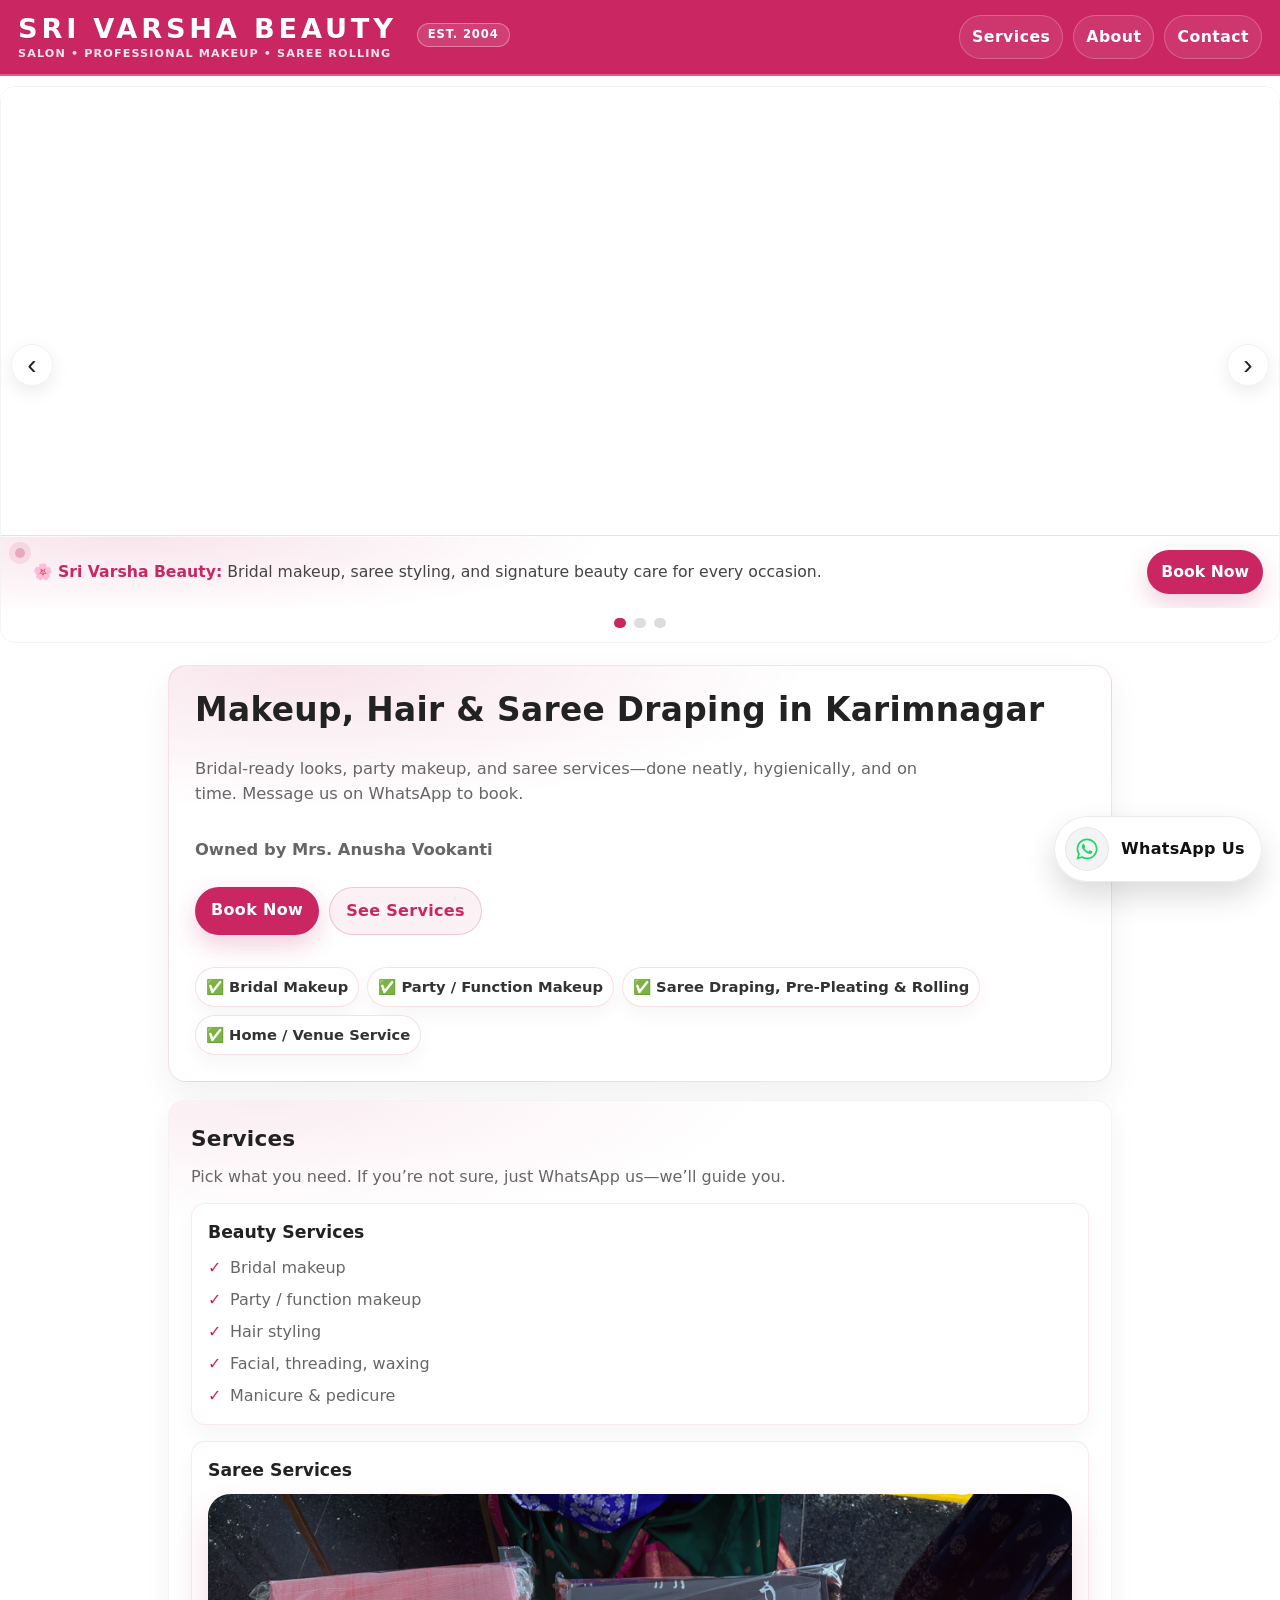
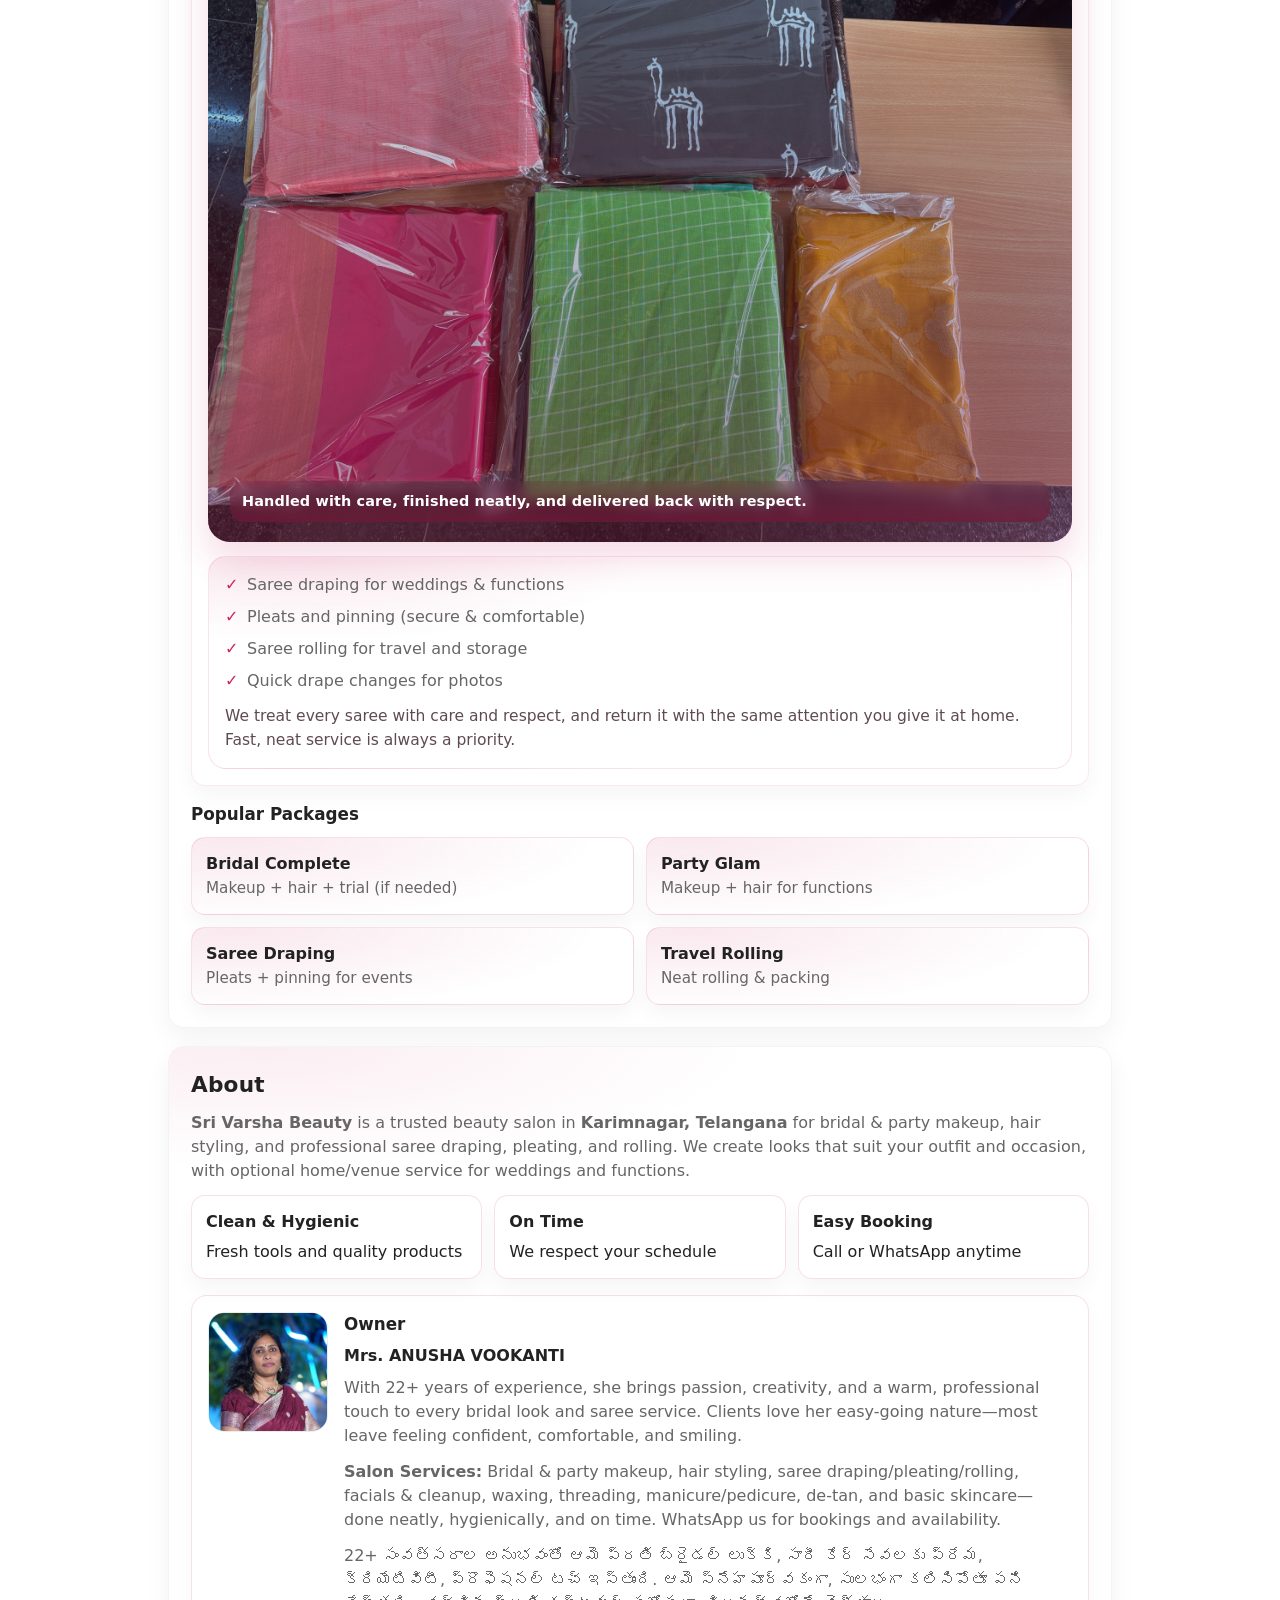
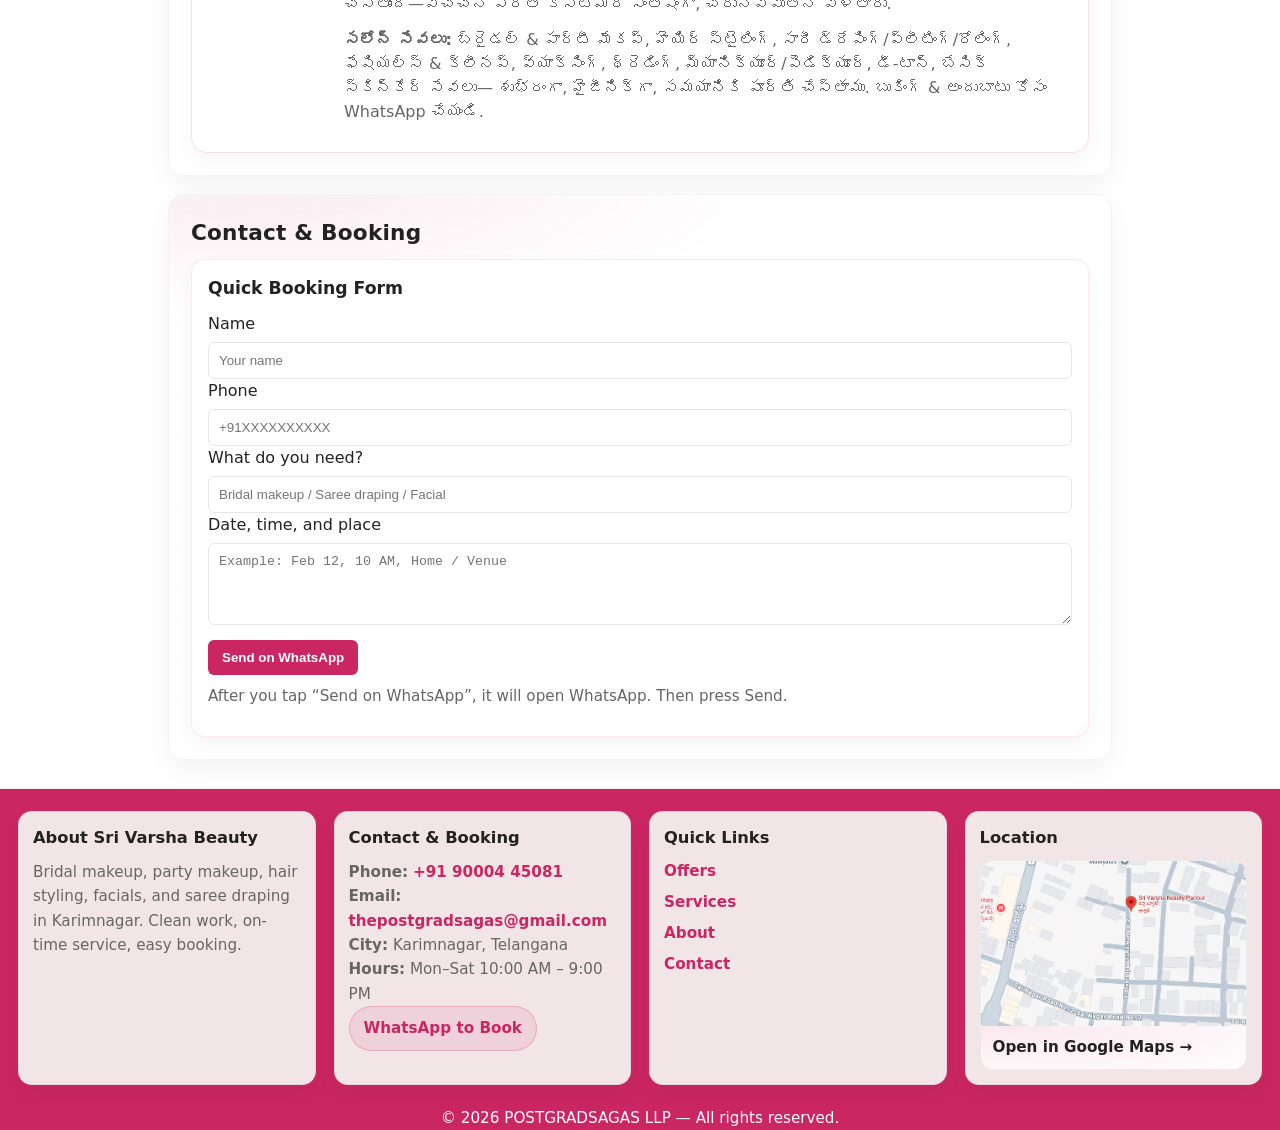
==== commit fd1027f9: "Update services card and promo banner" ====
--- a/index.html
+++ b/index.html
@@ -7,8 +7,6 @@
 <title>Sri Varsha Beauty Parlour | Bridal Makeup & Saree Rolling in Karimnagar</title>
 
 <meta name="description" content="Sri Varsha Beauty Parlour in Karimnagar, Telangana offers professional bridal makeup, wedding & party makeup, facials, waxing, eyebrow threading, de-tan treatments, saree rolling, box pleating, saree draping & travel rolling services. Book your appointment today." />
-
-<meta name="keywords" content="Sri Varsha Beauty Parlour Karimnagar, bridal makeup Karimnagar, wedding makeup artist Karimnagar, party makeup Karimnagar, beauty parlour in Karimnagar, facials Karimnagar, waxing Karimnagar, eyebrow threading Karimnagar, de tan services Karimnagar, saree rolling Karimnagar, saree box pleating Karimnagar, saree draping Karimnagar, travel saree rolling service" />
 
 <meta name="author" content="Sri Varsha Beauty Parlour" />
 <meta name="robots" content="index, follow" />
@@ -51,6 +49,33 @@
       color:#222;
       margin:0;
       background:var(--bg);
+    }
+
+    .skip-link{
+      position:absolute;
+      left:-9999px;
+      top:10px;
+      z-index:1100;
+      padding:10px 14px;
+      border-radius:10px;
+      background:#111;
+      color:#fff;
+      text-decoration:none;
+      font-weight:800;
+    }
+
+    .skip-link:focus-visible{
+      left:12px;
+      outline:3px solid #fff;
+      outline-offset:2px;
+    }
+
+    a:focus-visible,
+    button:focus-visible,
+    input:focus-visible,
+    textarea:focus-visible{
+      outline:3px solid #0b5fff;
+      outline-offset:2px;
     }
 
     p{margin:0 0 12px 0;color:var(--muted)}
@@ -139,7 +164,6 @@
     nav.site-nav a:focus-visible{
       background:rgba(255,255,255,.18);
       border-color:rgba(255,255,255,.38);
-      outline:none;
       transform:translateY(-1px);
     }
 
@@ -230,7 +254,6 @@
 
     .promo-cta:hover,
     .promo-cta:focus-visible{
-      outline:none;
       transform:translateY(-1px);
       box-shadow:0 14px 30px rgba(202,38,98,.28);
       filter:saturate(1.05);
@@ -277,7 +300,6 @@
 
     .promo-nav:hover,
     .promo-nav:focus-visible{
-      outline:none;
       background:#fff;
     }
 
@@ -368,7 +390,6 @@
 
     .cta:hover,
     .cta:focus-visible{
-      outline:none;
       transform:translateY(-1px);
       box-shadow:0 14px 30px rgba(202,38,98,.28);
       filter:saturate(1.04);
@@ -389,7 +410,6 @@
 
     .cta-outline:hover,
     .cta-outline:focus-visible{
-      outline:none;
       transform:translateY(-1px);
       background:rgba(202,38,98,.10);
       border-color:rgba(202,38,98,.34);
@@ -440,6 +460,69 @@
 
     .card h3{margin:0 0 10px 0;font-size:1.08rem}
 
+    .service-card-media{
+      display:grid;
+      gap:14px;
+    }
+
+    .service-card-copy{
+      display:grid;
+      gap:12px;
+      padding:16px;
+      border-radius:18px;
+      background:
+        radial-gradient(600px 140px at 10% 0%, rgba(202,38,98,.10), transparent 60%),
+        linear-gradient(180deg, rgba(255,255,255,.98), rgba(255,255,255,.92));
+      border:1px solid rgba(202,38,98,.12);
+    }
+
+    .service-card-copy p{
+      margin:0;
+      font-size:.97rem;
+      color:#5f4a53;
+    }
+
+    .saree-photo-wrap{
+      position:relative;
+      margin:0;
+      min-height:280px;
+      border-radius:22px;
+      overflow:hidden;
+      box-shadow:0 18px 34px rgba(202,38,98,.16);
+    }
+
+    .saree-photo-wrap::before{
+      content:"";
+      position:absolute;
+      inset:0;
+      background:linear-gradient(180deg, rgba(113,25,55,.06), rgba(113,25,55,.5));
+      pointer-events:none;
+    }
+
+    .saree-photo{
+      display:block;
+      width:100%;
+      height:100%;
+      object-fit:cover;
+      object-position:center 18%;
+    }
+
+    .saree-photo-note{
+      position:absolute;
+      left:22px;
+      right:22px;
+      bottom:20px;
+      margin:0;
+      padding:10px 12px;
+      border-radius:14px;
+      color:#fff;
+      font-size:.9rem;
+      font-weight:800;
+      letter-spacing:.01em;
+      background:linear-gradient(180deg, rgba(113,25,55,.18), rgba(113,25,55,.72));
+      backdrop-filter:blur(6px);
+    }
+
     .simple-list{
       list-style:none;
       padding:0;
@@ -603,6 +686,14 @@
 .whatsapp-btn{ animation: wa-bounce 2.6s ease-in-out infinite; }
 .whatsapp-btn .wa-icon{ animation: wa-pulse 2.6s ease-out infinite; }
 
+/* JS adds/removes .is-pop on scroll */
+.whatsapp-btn.is-pop{ animation: wa-pop 220ms ease-out; }
+@keyframes wa-pop{
+  0%{ transform:translateY(0) scale(1); }
+  50%{ transform:translateY(-4px) scale(1.03); }
+  100%{ transform:translateY(0) scale(1); }
+}
+
 .whatsapp-btn:hover{
   transform:translateY(-2px);
   box-shadow:0 18px 36px rgba(0,0,0,.16);
@@ -611,6 +702,7 @@
 /* Respect reduced-motion */
 @media (prefers-reduced-motion: reduce){
   .whatsapp-btn,
+  .whatsapp-btn.is-pop,
   .whatsapp-btn .wa-icon{ animation:none; }
 }
 
@@ -665,14 +757,6 @@
 
       .container{padding-bottom:calc(92px + env(safe-area-inset-bottom))}
 
-      .whatsapp-btn{
-        right:14px;
-        bottom:calc(14px + env(safe-area-inset-bottom));
-        width:62px;
-        height:62px;
-      }
-      .whatsapp-btn svg{width:28px;height:28px}
-
       /* Header: stack and push nav to right on phone */
 header.site-header{ flex-wrap:wrap; }
 
@@ -740,7 +824,6 @@
 .site-footer a:hover,
 .site-footer a:focus-visible{
   text-decoration:underline;
-  outline:none;
 }
 
 /* Quick links list */
@@ -871,6 +954,7 @@
 </head>
 
 <body>
+<a class="skip-link" href="#main-content">Skip to main content</a>
 
 <header class="site-header">
   <div class="brand">
@@ -880,7 +964,7 @@
     </div>
   </div>
 
-  <nav class="site-nav">
+  <nav class="site-nav" aria-label="Primary">
     <a href="#services">Services</a>
     <a href="#about">About</a>
     <a href="#contact">Contact</a>
@@ -888,23 +972,27 @@
 </header>
 
 <!-- Promotions / Offers -->
-<section id="promotions" class="promo-banner promo-slider" aria-label="Current promotions">
+<section id="promotions" class="promo-banner promo-slider" aria-label="Current promotions" tabindex="0">
   <div class="promo-viewport">
 <div class="promo-track">
 
-  <!-- Slide 1 (Existing) -->
+  <!-- Slide 1 -->
   <article class="promo-slide" aria-label="Promotion 1">
     <a href="#contact" class="promo-link">
-      <img
+      <video
         class="promo-img promo-img--contain"
-        src="assets/main-promo.png"
-        alt="Special offer - Tap to book an appointment at Sri Varsha Beauty"
-        loading="lazy"
-        decoding="async"
-      />
+        src="assets/sri_varsha_promo_banner_loop.mp4"
+        autoplay
+        muted
+        loop
+        playsinline
+        preload="metadata"
+        data-loop-end="3"
+        aria-label="Sri Varsha Beauty promotional banner video"
+      ></video>
     </a>
     <div class="promo-caption">
-      <span>🎉 <strong>Limited Offer:</strong> Bridal Makeup + Saree Draping — special discount this month.</span>
+      <span>🌸 <strong>Sri Varsha Beauty:</strong> Bridal makeup, saree styling, and signature beauty care for every occasion.</span>
       <a class="promo-cta" href="#contact">Book Now</a>
     </div>
   </article>
@@ -951,10 +1039,10 @@
   <button class="promo-nav promo-next" type="button" aria-label="Next promotion">›</button>
 
   <!-- Dots -->
-  <div class="promo-dots" role="tablist" aria-label="Promotion slides"></div>
+  <div class="promo-dots" role="group" aria-label="Promotion slides"></div>
 </section>
 
-<main class="container">
+<main id="main-content" class="container">
   <section class="hero" aria-labelledby="home-title">
     <h1 id="home-title">Makeup, Hair & Saree Draping in Karimnagar</h1>
     <p>
@@ -997,12 +1085,29 @@
 
       <div class="card" role="listitem">
         <h3>Saree Services</h3>
-        <ul class="simple-list">
-          <li>Saree draping for weddings & functions</li>
-          <li>Pleats and pinning (secure & comfortable)</li>
-          <li>Saree rolling for travel and storage</li>
-          <li>Quick drape changes for photos</li>
-        </ul>
+        <div class="service-card-media">
+          <figure class="saree-photo-wrap">
+            <img
+              class="saree-photo"
+              src="assets/IMG_5600.JPG"
+              alt="Elegant saree draping look by Sri Varsha Beauty"
+              loading="lazy"
+            />
+            <p class="saree-photo-note">Handled with care, finished neatly, and delivered back with respect.</p>
+          </figure>
+          <div class="service-card-copy">
+            <ul class="simple-list">
+              <li>Saree draping for weddings & functions</li>
+              <li>Pleats and pinning (secure & comfortable)</li>
+              <li>Saree rolling for travel and storage</li>
+              <li>Quick drape changes for photos</li>
+            </ul>
+            <p>
+              We treat every saree with care and respect, and return it with the same attention you give it at home.
+              Fast, neat service is always a priority.
+            </p>
+          </div>
+        </div>
       </div>
     </div>
 
@@ -1060,7 +1165,7 @@
 
   <div class="owner-info">
     <h3 class="owner-title">Owner</h3>
-    <p class="owner-name"><strong><!-- CHANGE THIS --> Mrs. ANUSHA VOOKANTI</strong></p>
+    <p class="owner-name"><strong>Mrs. ANUSHA VOOKANTI</strong></p>
 <p class="owner-text">
   With 22+ years of experience, she brings passion, creativity, and a warm, professional touch to every bridal look and saree service.
   Clients love her easy-going nature—most leave feeling confident, comfortable, and smiling.
@@ -1097,16 +1202,16 @@
         <h3>Quick Booking Form</h3>
         <form id="waBookingForm" novalidate>
           <label for="name">Name</label>
-          <input id="name" name="Name" type="text" required placeholder="Your name">
+          <input id="name" name="Name" type="text" required autocomplete="name" placeholder="Your name">
 
           <label for="phone">Phone</label>
-          <input id="phone" name="Phone" type="tel" required placeholder="+91XXXXXXXXXX">
+          <input id="phone" name="Phone" type="tel" required autocomplete="tel" inputmode="tel" placeholder="+91XXXXXXXXXX">
 
           <label for="service">What do you need?</label>
-          <input id="service" name="Service" type="text" placeholder="Bridal makeup / Saree draping / Facial">
+          <input id="service" name="Service" type="text" autocomplete="off" placeholder="Bridal makeup / Saree draping / Facial">
 
           <label for="message">Date, time, and place</label>
-          <textarea id="message" name="Message" rows="4" placeholder="Example: Feb 12, 10 AM, Home / Venue"></textarea>
+          <textarea id="message" name="Message" rows="4" autocomplete="off" placeholder="Example: Feb 12, 10 AM, Home / Venue"></textarea>
 
           <button type="submit">Send on WhatsApp</button>
 
@@ -1231,6 +1336,7 @@
 
     const track = slider.querySelector('.promo-track');
     const slides = Array.from(slider.querySelectorAll('.promo-slide'));
+    const slideVideos = slides.map((slide) => slide.querySelector('video'));
     const prevBtn = slider.querySelector('.promo-prev');
     const nextBtn = slider.querySelector('.promo-next');
     const dotsWrap = slider.querySelector('.promo-dots');
@@ -1244,15 +1350,49 @@
       b.type = 'button';
       b.className = 'promo-dot';
       b.setAttribute('aria-label', `Go to promotion ${i + 1}`);
+      b.setAttribute('aria-pressed', i === 0 ? 'true' : 'false');
       b.addEventListener('click', () => goTo(i, true));
       dotsWrap.appendChild(b);
     });
 
     const dots = Array.from(slider.querySelectorAll('.promo-dot'));
 
+    slideVideos.forEach((video) => {
+      if(!video) return;
+      const loopEnd = Number(video.dataset.loopEnd || 0);
+      if(loopEnd > 0){
+        video.addEventListener('timeupdate', () => {
+          if(video.currentTime >= loopEnd){
+            video.currentTime = 0;
+            const playPromise = video.play();
+            if(playPromise && typeof playPromise.catch === 'function'){
+              playPromise.catch(() => {});
+            }
+          }
+        });
+      }
+    });
+
     function update(){
       track.style.transform = `translateX(-${index * 100}%)`;
-      dots.forEach((d, i) => d.setAttribute('aria-current', i === index ? 'true' : 'false'));
+      dots.forEach((d, i) => {
+        const isActive = i === index;
+        d.setAttribute('aria-current', isActive ? 'true' : 'false');
+        d.setAttribute('aria-pressed', isActive ? 'true' : 'false');
+      });
+
+      slideVideos.forEach((video, i) => {
+        if(!video) return;
+        if(i === index){
+          const playPromise = video.play();
+          if(playPromise && typeof playPromise.catch === 'function'){
+            playPromise.catch(() => {});
+          }
+        } else {
+          video.pause();
+          video.currentTime = 0;
+        }
+      });
     }
 
     function goTo(i, userAction=false){
@@ -1281,6 +1421,15 @@
 
     slider.addEventListener('mouseenter', stopAutoplay);
     slider.addEventListener('mouseleave', startAutoplay);
+    slider.addEventListener('keydown', (e) => {
+      if(e.key === 'ArrowRight'){
+        e.preventDefault();
+        next(true);
+      } else if(e.key === 'ArrowLeft'){
+        e.preventDefault();
+        prev(true);
+      }
+    });
 
     document.addEventListener('visibilitychange', () => {
       if(document.hidden) stopAutoplay();
@@ -1328,6 +1477,9 @@
         err = document.createElement("div");
         err.className = "field-error";
         err.dataset.for = input.id;
+        err.id = `${input.id}-error`;
+        err.setAttribute("role", "alert");
+        err.setAttribute("aria-live", "assertive");
         input.insertAdjacentElement("afterend", err);
       }
       return err;
@@ -1335,13 +1487,17 @@
 
     function setError(input, msg){
       input.classList.add("invalid");
+      input.setAttribute("aria-invalid", "true");
       const err = getErrEl(input);
+      input.setAttribute("aria-describedby", err.id);
       err.textContent = msg;
       err.style.display = msg ? "block" : "none";
     }
 
     function clearError(input){
       input.classList.remove("invalid");
+      input.removeAttribute("aria-invalid");
+      input.removeAttribute("aria-describedby");
       const err = input.parentElement.querySelector(`.field-error[data-for="${input.id}"]`);
       if(err){ err.textContent=""; err.style.display="none"; }
     }
@@ -1401,4 +1557,4 @@
   })();
 </script>
 </body>
-</html>+</html>
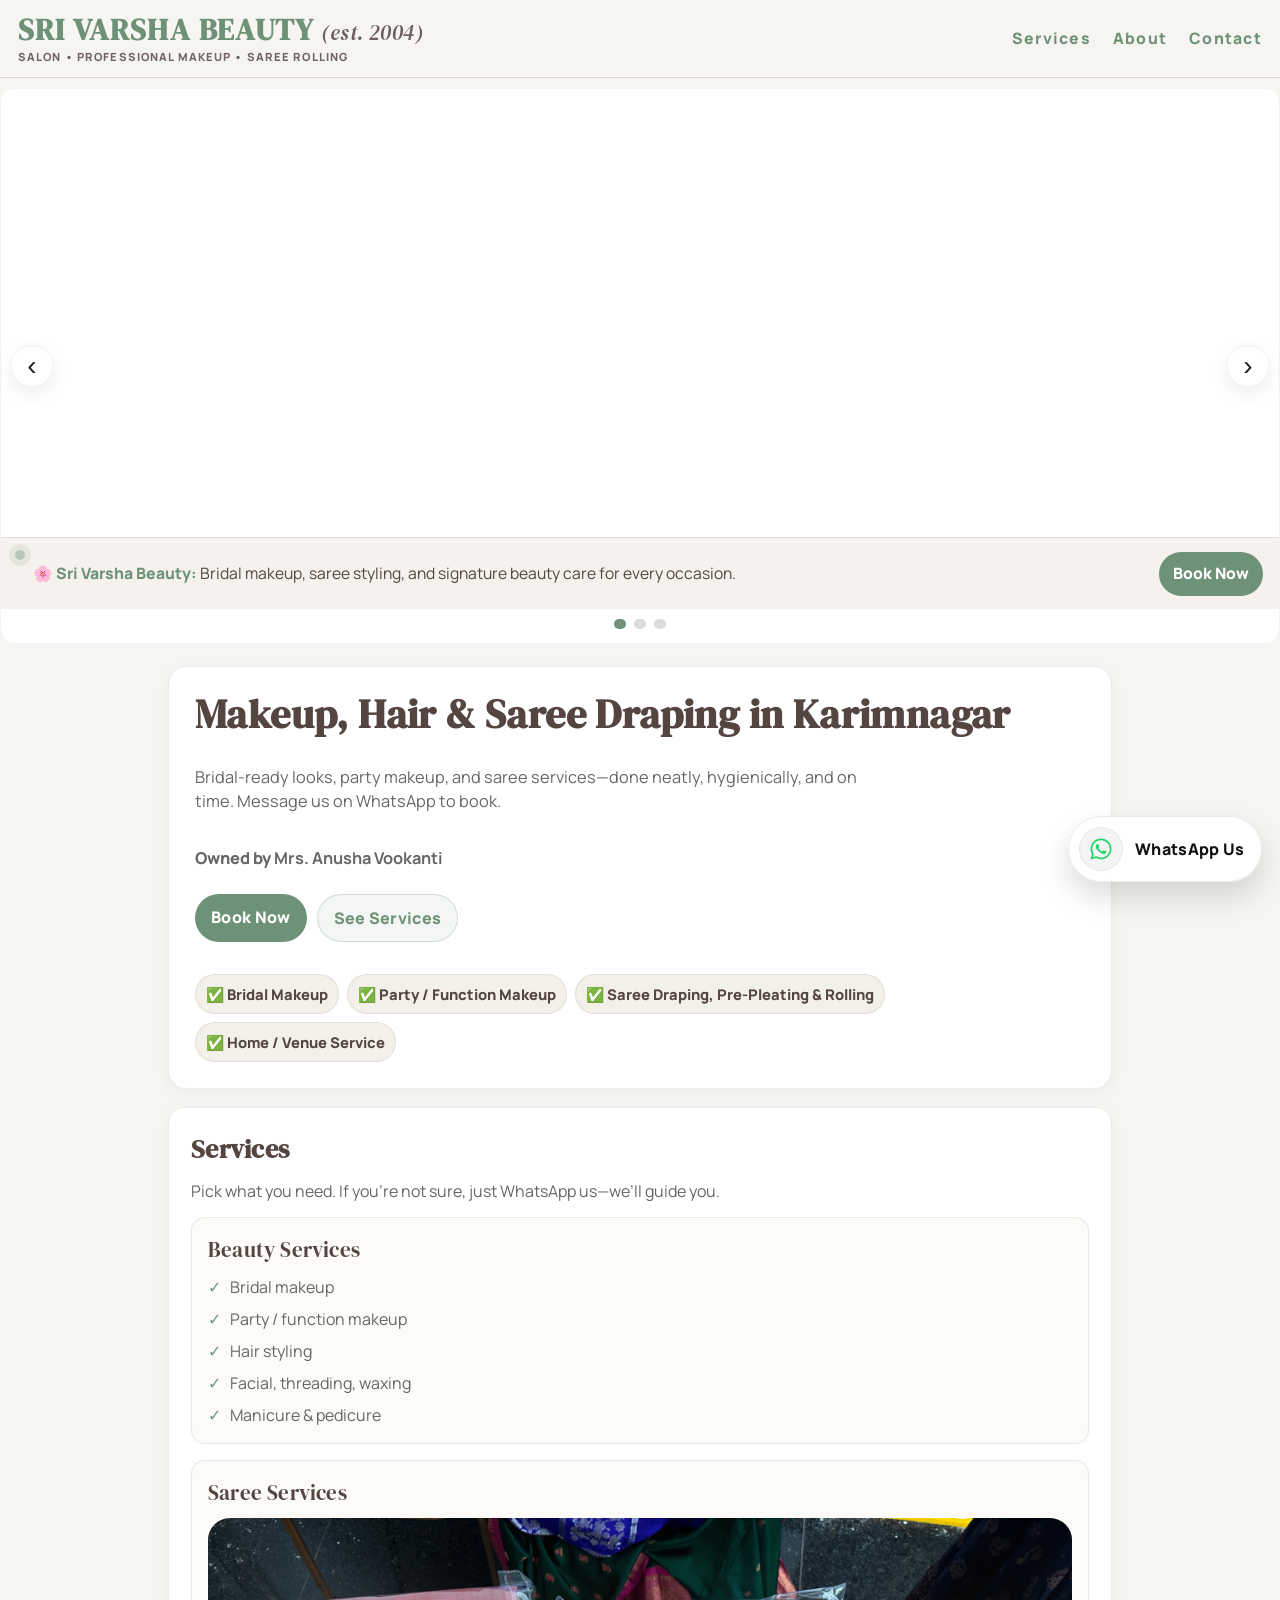
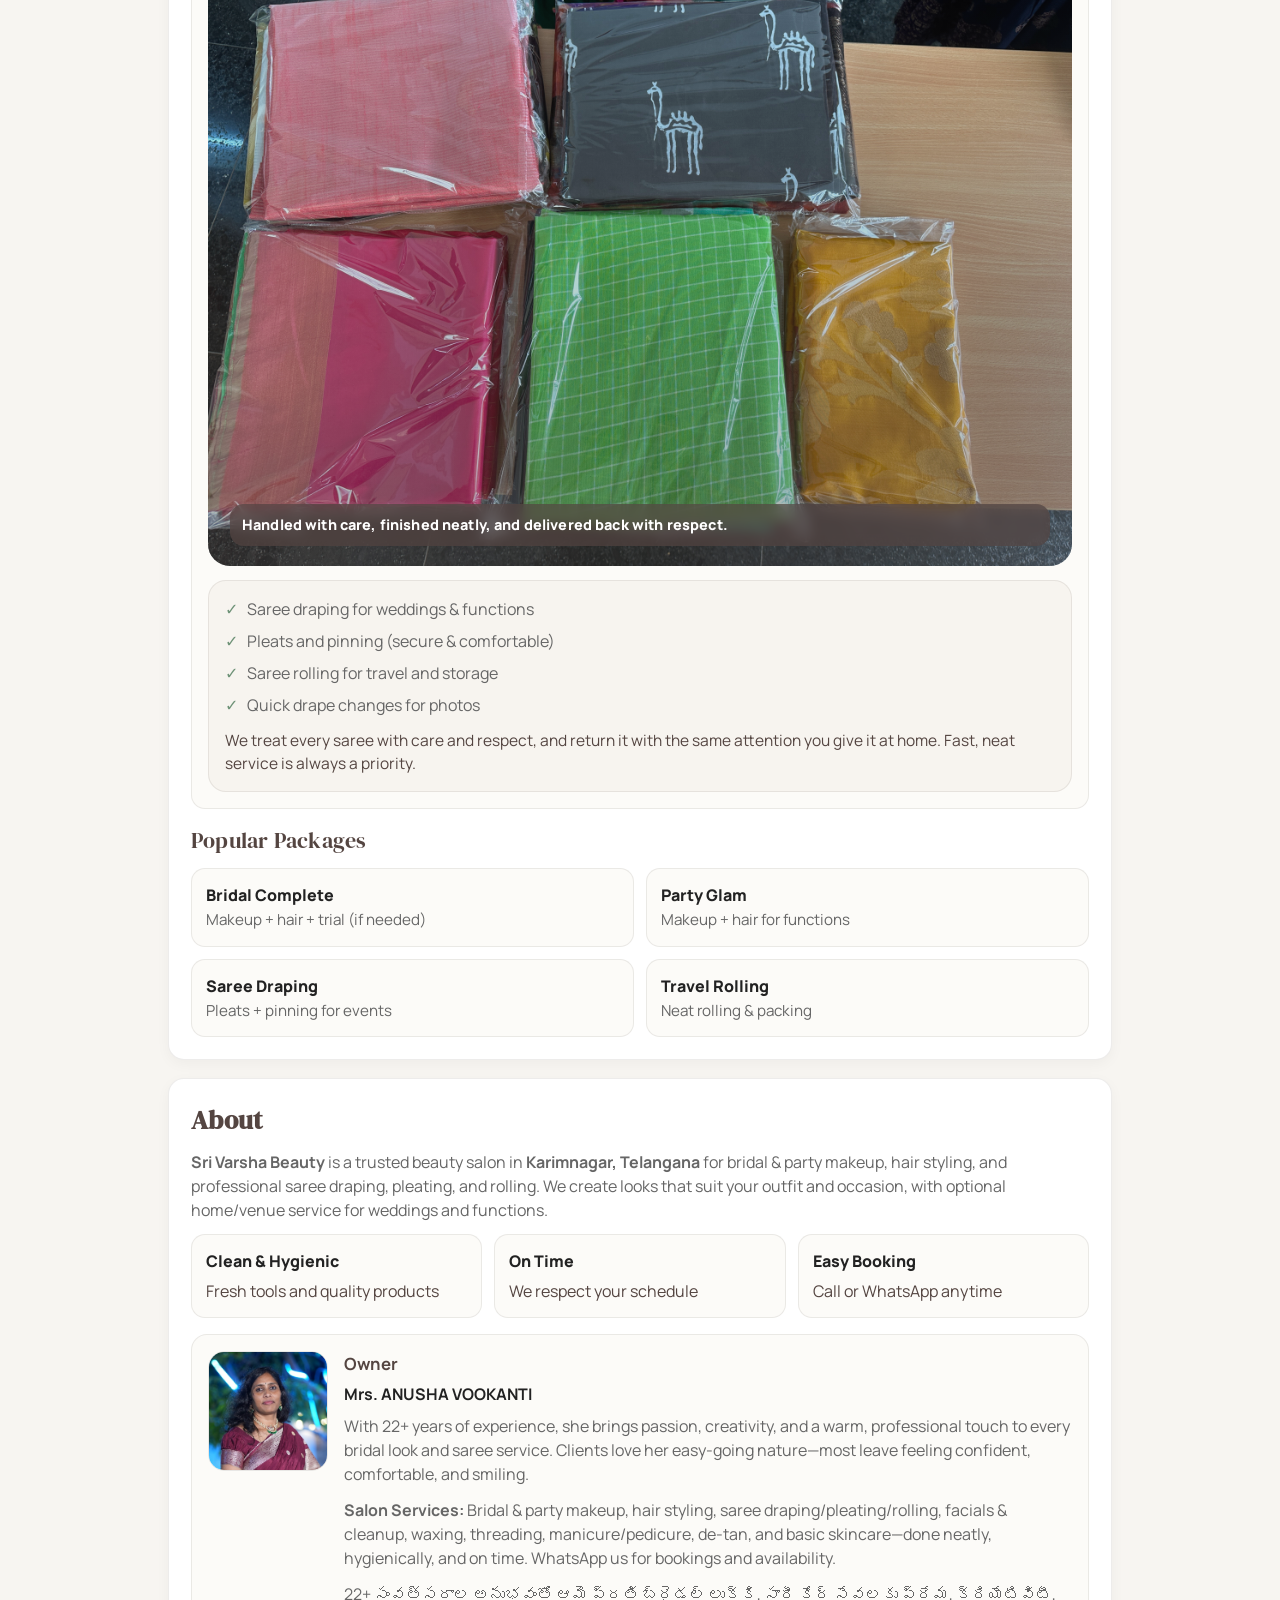
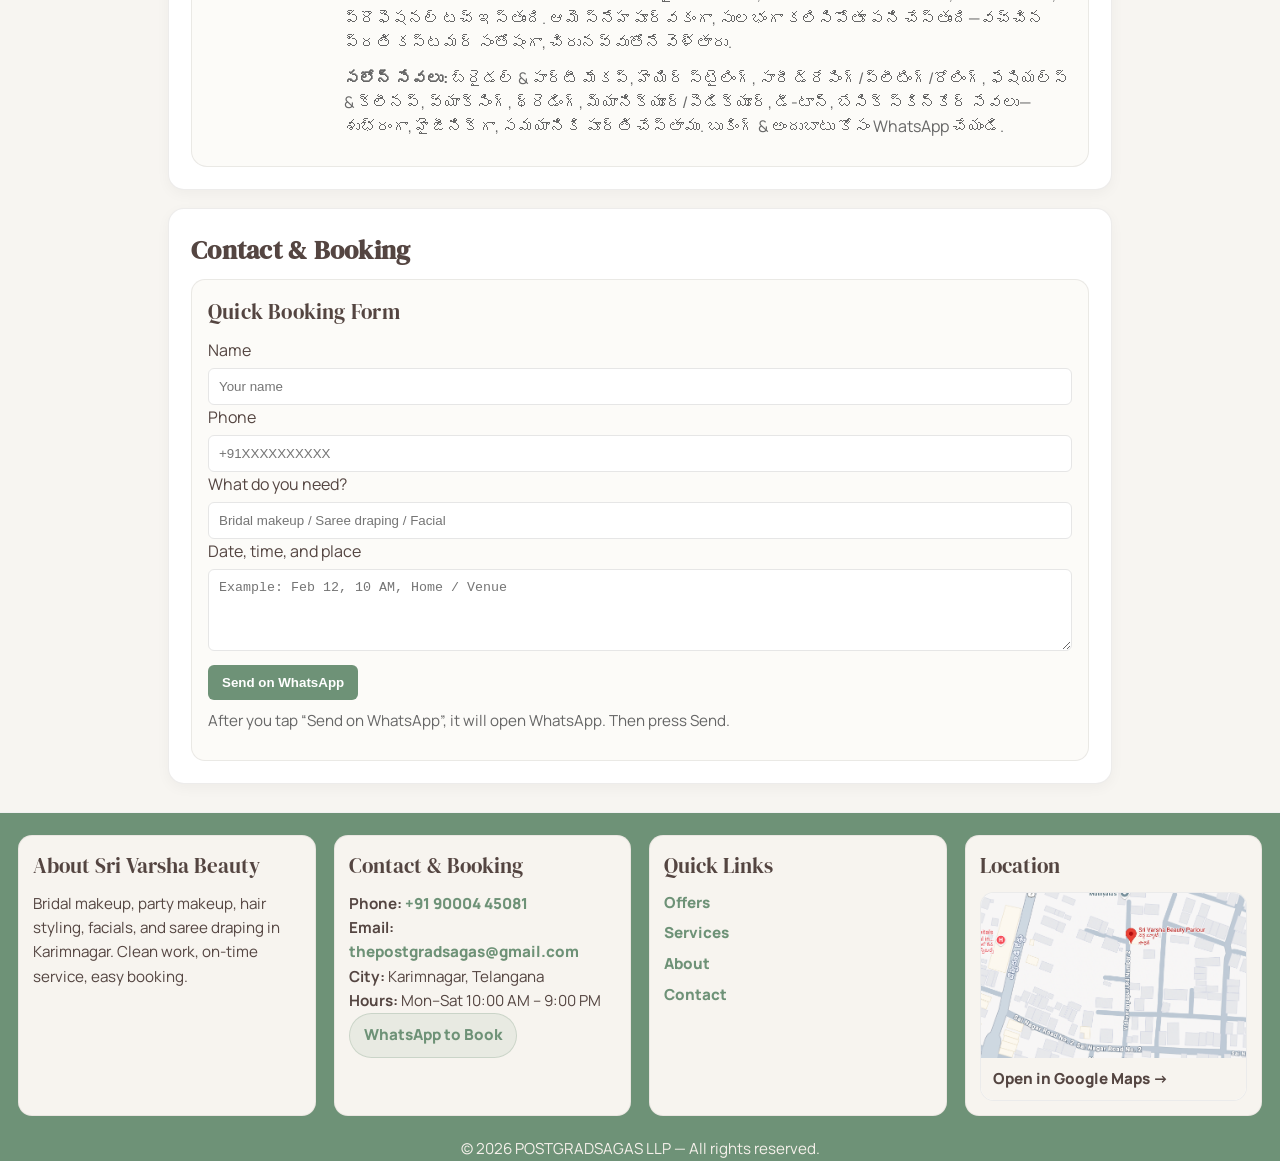
==== commit f478bd9b: "Refine theme and header typography" ====
--- a/index.html
+++ b/index.html
@@ -3,6 +3,9 @@
 <head>
 <meta charset="utf-8" />
 <meta name="viewport" content="width=device-width,initial-scale=1" />
+<link rel="preconnect" href="https://fonts.googleapis.com" />
+<link rel="preconnect" href="https://fonts.gstatic.com" crossorigin />
+<link href="https://fonts.googleapis.com/css2?family=DM+Serif+Display:ital@0;1&family=Manrope:wght@400;500;600;700;800&display=swap" rel="stylesheet" />
 
 <title>Sri Varsha Beauty Parlour | Bridal Makeup & Saree Rolling in Karimnagar</title>
 
@@ -35,18 +38,19 @@
 
   <style>
     :root{
-      --pink:#ca2662;
+      --pink:#6e9277;
+      --secondary:#544541;
       --white:#ffffff;
       --muted:#666;
-      --bg:#fff;
+      --bg:#f7f5f1;
     }
 
     *{box-sizing:border-box}
 
     body{
-      font-family:system-ui,-apple-system,Segoe UI,Roboto,"Helvetica Neue",Arial;
+      font-family:"Manrope",system-ui,-apple-system,Segoe UI,Roboto,"Helvetica Neue",Arial,sans-serif;
       line-height:1.5;
-      color:#222;
+      color:var(--secondary);
       margin:0;
       background:var(--bg);
     }
@@ -82,8 +86,8 @@
 
     /* ===================== HEADER ===================== */
     header.site-header{
-      background:var(--pink);
-      border-bottom:2px solid rgba(255,255,255,.25);
+      background:#f7f5f1;
+      border-bottom:1px solid rgba(84,69,65,.18);
       padding:14px 18px;
       display:flex;
       align-items:center;
@@ -106,64 +110,56 @@
     }
 
     .brand-main{
+      font-family:"DM Serif Display",Georgia,"Times New Roman",serif;
       font-weight:900;
-      color:var(--white);
-      font-size:1.70rem;
-      letter-spacing:0.14em;
-      text-transform:uppercase;
-      text-shadow:0 1px 0 rgba(0,0,0,.08);
+      color:var(--pink);
+      font-size:1.85rem;
+      letter-spacing:0.04em;
+      text-transform:none;
     }
 
     .brand-sub{
-      color:rgba(255,255,255,.92);
+      color:var(--secondary);
       font-size:0.70rem;
       font-weight:800;
       letter-spacing:0.10em;
       text-transform:uppercase;
-      opacity:.95;
-    }
-
-    .brand::after{
-      content:"EST. 2004";
-      margin-left:10px;
-      display:inline-flex;
-      align-items:center;
-      height:22px;
-      padding:0 10px;
-      border-radius:999px;
-      font-size:.72rem;
-      font-weight:800;
-      letter-spacing:.08em;
-      color:var(--white);
-      border:1px solid rgba(255,255,255,.35);
-      background:rgba(255,255,255,.12);
-      transform:translateY(-2px);
+      opacity:.82;
+    }
+
+    .brand-est{
+      font-family:"DM Serif Display",Georgia,"Times New Roman",serif;
+      font-style:italic;
+      font-size:.72em;
+      font-weight:400;
+      letter-spacing:.02em;
+      color:var(--secondary);
+      opacity:.85;
       white-space:nowrap;
     }
 
     nav.site-nav{
       display:flex;
       flex-wrap:wrap;
-      gap:10px;
+      gap:22px;
     }
 
     nav.site-nav a{
-      color:var(--white);
+      font-family:"Manrope",system-ui,sans-serif;
+      color:var(--pink);
       text-decoration:none;
       font-size:0.98rem;
       font-weight:800;
-      padding:9px 12px;
-      border-radius:999px;
-      letter-spacing:0.03em;
-      border:1px solid rgba(255,255,255,.22);
-      background:rgba(255,255,255,.08);
-      transition:transform .15s ease, background .15s ease, border-color .15s ease;
+      padding:4px 0;
+      letter-spacing:0.08em;
+      border:0;
+      background:none;
+      transition:transform .15s ease, color .15s ease;
     }
 
     nav.site-nav a:hover,
     nav.site-nav a:focus-visible{
-      background:rgba(255,255,255,.18);
-      border-color:rgba(255,255,255,.38);
+      color:var(--secondary);
       transform:translateY(-1px);
     }
 
@@ -206,15 +202,10 @@
       gap:14px;
 
       padding:14px 16px 14px 32px;
-      color:#444;
+      color:var(--secondary);
       font-size:0.98rem;
-
-      background:
-        radial-gradient(800px 140px at 10% 0%, rgba(202,38,98,.12), transparent 60%),
-        linear-gradient(180deg, rgba(255,255,255,.95), rgba(255,255,255,.86));
-      border-top:1px solid rgba(202,38,98,.16);
-      box-shadow:inset 0 1px 0 rgba(255,255,255,.65);
-      backdrop-filter:saturate(1.2) blur(6px);
+      background:#f5f1ec;
+      border-top:1px solid rgba(84,69,65,.12);
     }
 
     .promo-caption strong{color:var(--pink);font-weight:900}
@@ -227,8 +218,8 @@
       width:10px;
       height:10px;
       border-radius:999px;
-      background:rgba(202,38,98,.35);
-      box-shadow:0 0 0 6px rgba(202,38,98,.10);
+      background:rgba(110,146,119,.45);
+      box-shadow:0 0 0 6px rgba(110,146,119,.12);
       pointer-events:none;
     }
 
@@ -246,7 +237,7 @@
 
       padding:10px 14px;
       border-radius:999px;
-      box-shadow:0 10px 24px rgba(202,38,98,.22);
+      box-shadow:none;
       transform:translateZ(0);
       transition:transform .18s ease, box-shadow .18s ease, filter .18s ease;
       white-space:nowrap;
@@ -255,7 +246,7 @@
     .promo-cta:hover,
     .promo-cta:focus-visible{
       transform:translateY(-1px);
-      box-shadow:0 14px 30px rgba(202,38,98,.28);
+      box-shadow:none;
       filter:saturate(1.05);
     }
 
@@ -332,11 +323,9 @@
       margin-top:18px;
       padding:22px;
       border-radius:16px;
-      border:1px solid #f3f3f3;
-      background:
-        radial-gradient(900px 220px at 10% 0%, rgba(202,38,98,.08), transparent 55%),
-        linear-gradient(180deg, rgba(255,255,255,.98), rgba(255,255,255,.92));
-      box-shadow:0 10px 26px rgba(0,0,0,.05);
+      border:1px solid rgba(84,69,65,.10);
+      background:#ffffff;
+      box-shadow:0 4px 14px rgba(0,0,0,.04);
     }
 
     .section + .section{margin-top:18px}
@@ -347,18 +336,17 @@
       gap:18px;
       border-radius:18px;
       padding:26px;
-      border:1px solid rgba(202,38,98,.14);
-      background:
-        radial-gradient(900px 260px at 15% 0%, rgba(202,38,98,.12), transparent 55%),
-        linear-gradient(180deg, rgba(255,255,255,.98), rgba(255,255,255,.90));
-      box-shadow:0 14px 34px rgba(0,0,0,.06);
+      border:1px solid rgba(84,69,65,.10);
+      background:#ffffff;
+      box-shadow:0 4px 14px rgba(0,0,0,.04);
     }
 
     .hero h1{
+      font-family:"DM Serif Display",Georgia,"Times New Roman",serif;
       margin:0 0 10px 0;
-      font-size:clamp(1.5rem, 3.2vw, 2.05rem);
-      line-height:1.15;
-      letter-spacing:0.01em;
+      font-size:clamp(1.8rem, 3.8vw, 2.5rem);
+      line-height:1.08;
+      letter-spacing:.01em;
     }
 
     .hero p{
@@ -383,7 +371,7 @@
       text-decoration:none;
       font-weight:900;
       letter-spacing:.02em;
-      box-shadow:0 10px 24px rgba(202,38,98,.22);
+      box-shadow:none;
       transition:transform .16s ease, box-shadow .16s ease, filter .16s ease;
       display:inline-block;
     }
@@ -391,7 +379,7 @@
     .cta:hover,
     .cta:focus-visible{
       transform:translateY(-1px);
-      box-shadow:0 14px 30px rgba(202,38,98,.28);
+      box-shadow:none;
       filter:saturate(1.04);
     }
 
@@ -402,8 +390,8 @@
       font-weight:900;
       letter-spacing:.02em;
       color:var(--pink);
-      background:rgba(202,38,98,.06);
-      border:1px solid rgba(202,38,98,.22);
+      background:rgba(110,146,119,.08);
+      border:1px solid rgba(110,146,119,.26);
       transition:transform .16s ease, background .16s ease, border-color .16s ease;
       display:inline-block;
     }
@@ -411,8 +399,8 @@
     .cta-outline:hover,
     .cta-outline:focus-visible{
       transform:translateY(-1px);
-      background:rgba(202,38,98,.10);
-      border-color:rgba(202,38,98,.34);
+      background:rgba(110,146,119,.14);
+      border-color:rgba(110,146,119,.38);
     }
 
     .trust-line{
@@ -430,15 +418,16 @@
       border-radius:999px;
       font-weight:800;
       font-size:.92rem;
-      color:#333;
-      background:rgba(255,255,255,.75);
-      border:1px solid rgba(202,38,98,.14);
-      box-shadow:0 8px 18px rgba(0,0,0,.04);
+      color:var(--secondary);
+      background:#f3f0ea;
+      border:1px solid rgba(84,69,65,.10);
+      box-shadow:none;
     }
 
     .section h2{
+      font-family:"DM Serif Display",Georgia,"Times New Roman",serif;
       margin:0 0 10px 0;
-      font-size:1.35rem;
+      font-size:1.6rem;
       letter-spacing:.01em;
     }
 
@@ -453,12 +442,18 @@
     .card{
       padding:16px;
       border-radius:14px;
-      border:1px solid rgba(202,38,98,.10);
-      background:rgba(255,255,255,.92);
-      box-shadow:0 10px 22px rgba(0,0,0,.04);
-    }
-
-    .card h3{margin:0 0 10px 0;font-size:1.08rem}
+      border:1px solid rgba(84,69,65,.10);
+      background:#fcfbf8;
+      box-shadow:none;
+    }
+
+    .card h3{
+      margin:0 0 10px 0;
+      font-family:"DM Serif Display",Georgia,"Times New Roman",serif;
+      font-size:1.3rem;
+      font-weight:400;
+      letter-spacing:.01em;
+    }
 
     .service-card-media{
       display:grid;
@@ -470,16 +465,14 @@
       gap:12px;
       padding:16px;
       border-radius:18px;
-      background:
-        radial-gradient(600px 140px at 10% 0%, rgba(202,38,98,.10), transparent 60%),
-        linear-gradient(180deg, rgba(255,255,255,.98), rgba(255,255,255,.92));
-      border:1px solid rgba(202,38,98,.12);
+      background:#f7f4ef;
+      border:1px solid rgba(84,69,65,.10);
     }
 
     .service-card-copy p{
       margin:0;
       font-size:.97rem;
-      color:#5f4a53;
+      color:var(--secondary);
     }
 
     .saree-photo-wrap{
@@ -488,14 +481,14 @@
       min-height:280px;
       border-radius:22px;
       overflow:hidden;
-      box-shadow:0 18px 34px rgba(202,38,98,.16);
+      box-shadow:none;
     }
 
     .saree-photo-wrap::before{
       content:"";
       position:absolute;
       inset:0;
-      background:linear-gradient(180deg, rgba(113,25,55,.06), rgba(113,25,55,.5));
+      background:linear-gradient(180deg, rgba(84,69,65,.02), rgba(84,69,65,.42));
       pointer-events:none;
     }
 
@@ -519,7 +512,7 @@
       font-size:.9rem;
       font-weight:800;
       letter-spacing:.01em;
-      background:linear-gradient(180deg, rgba(113,25,55,.18), rgba(113,25,55,.72));
+      background:rgba(84,69,65,.68);
       backdrop-filter:blur(6px);
     }
 
@@ -546,7 +539,13 @@
       font-weight:900;
     }
 
-    .subhead{margin:16px 0 10px 0;font-size:1.05rem}
+    .subhead{
+      margin:16px 0 10px 0;
+      font-family:"DM Serif Display",Georgia,"Times New Roman",serif;
+      font-size:1.35rem;
+      font-weight:400;
+      letter-spacing:.01em;
+    }
 
     .services-list{
       display:grid;
@@ -557,11 +556,9 @@
     .service-item{
       padding:14px;
       border-radius:14px;
-      background:
-        radial-gradient(600px 140px at 10% 0%, rgba(202,38,98,.10), transparent 60%),
-        linear-gradient(180deg, rgba(255,255,255,.98), rgba(255,255,255,.92));
-      border:1px solid rgba(202,38,98,.14);
-      box-shadow:0 10px 20px rgba(0,0,0,.04);
+      background:#fcfbf8;
+      border:1px solid rgba(84,69,65,.10);
+      box-shadow:none;
     }
 
     .service-item strong{color:#222;font-weight:900}
@@ -577,9 +574,9 @@
     .fact{
       padding:14px;
       border-radius:14px;
-      border:1px solid rgba(202,38,98,.14);
-      background:rgba(255,255,255,.88);
-      box-shadow:0 10px 20px rgba(0,0,0,.04);
+      border:1px solid rgba(84,69,65,.10);
+      background:#fcfbf8;
+      box-shadow:none;
     }
 
     .fact strong{
@@ -734,21 +731,10 @@
       header.site-header{padding:12px 14px}
       .brand-main{font-size:1.05rem;letter-spacing:0.12em}
       .brand-sub{font-size:0.60rem;letter-spacing:0.08em}
-      .brand::after{
-  display:inline-flex;
-  margin-left:0;
-  margin-top:8px;
-  transform:none;
-  height:20px;
-  padding:0 9px;
-  font-size:.68rem;
-  letter-spacing:.06em;
-  align-self:flex-start;
-}
 .brand{
   flex-wrap:wrap;        /* allows EST. 2004 to drop below neatly */
 }
-      nav.site-nav a{font-size:0.95rem;padding:8px 10px}
+      nav.site-nav a{font-size:0.95rem;padding:4px 0}
 
       .promo-img{height:260px}
       .promo-caption{flex-direction:column;align-items:flex-start}
@@ -766,7 +752,7 @@
   width:100%;
   justify-content:flex-end;           /* move to right */
   margin-top:10px;                   /* space from logo */
-  gap:8px;
+  gap:16px;
 }
     }
 
@@ -775,8 +761,8 @@
 .site-footer{
   margin-top:28px;
   border-top:1px solid #f0f0f0;
-  background:#ca2662;
-  color:#777;
+  background:var(--pink);
+  color:#f6f1eb;
   font-size:0.95rem;
 }
 
@@ -795,21 +781,22 @@
 .footer-col{
   padding:14px;
   border-radius:14px;
-  border:1px solid rgba(0,0,0,.06);
-  background:rgba(246, 246, 244, 0.92);
-  box-shadow:0 10px 22px rgba(0,0,0,.04);
+  border:1px solid rgba(84,69,65,.08);
+  background:#f7f4ef;
+  box-shadow:none;
 }
 
 .site-footer h3{
   margin:0 0 10px 0;
-  color:#222;
-  font-size:1.02rem;
-  font-weight:900;
+  font-family:"DM Serif Display",Georgia,"Times New Roman",serif;
+  color:var(--secondary);
+  font-size:1.3rem;
+  font-weight:400;
 }
 
 .site-footer p{
   margin:0;
-  color:#666;
+  color:var(--secondary);
   line-height:1.6;
 }
 
@@ -836,7 +823,7 @@
 }
 .footer-bottom{
   text-align:center;
-  color: #ffffff;
+  color:#f6f1eb;
 }
 .footer-links a{
   display:inline-flex;
@@ -851,16 +838,16 @@
   justify-content:center;
   padding:10px 14px;
   border-radius:999px;
-  background:rgba(202,38,98,.10);
-  border:1px solid rgba(202,38,98,.22);
+  background:rgba(110,146,119,.10);
+  border:1px solid rgba(110,146,119,.24);
   font-weight:900;
   text-decoration:none;
 }
 
 .whatsapp-inline:hover,
 .whatsapp-inline:focus-visible{
-  background:rgba(202,38,98,.14);
-  border-color:rgba(202,38,98,.34);
+  background:rgba(110,146,119,.16);
+  border-color:rgba(110,146,119,.34);
   text-decoration:none;
 }
 
@@ -886,11 +873,9 @@
 .map-caption{
   display:block;
   padding:10px 12px;
-  color:#222;
+  color:var(--secondary);
   font-weight:900;
-  background:
-    radial-gradient(600px 120px at 10% 0%, rgba(202,38,98,.10), transparent 60%),
-    linear-gradient(180deg, rgba(255,255,255,.98), rgba(255,255,255,.92));
+  background:#f7f4ef;
 }
 
 /* If you use embed */
@@ -921,9 +906,9 @@
   align-items:flex-start;
   padding:16px;
   border-radius:16px;
-  border:1px solid rgba(202,38,98,.14);
-  background:rgba(255,255,255,.92);
-  box-shadow:0 10px 22px rgba(0,0,0,.04);
+  border:1px solid rgba(84,69,65,.10);
+  background:#fcfbf8;
+  box-shadow:none;
 }
 
 .owner-photo{
@@ -959,7 +944,7 @@
 <header class="site-header">
   <div class="brand">
     <div class="brand-text">
-      <span class="brand-main">SRI VARSHA BEAUTY</span>
+      <span class="brand-main">SRI VARSHA BEAUTY <span class="brand-est">(est. 2004)</span></span>
       <span class="brand-sub">Salon • Professional Makeup • Saree Rolling</span>
     </div>
   </div>
@@ -987,7 +972,7 @@
         loop
         playsinline
         preload="metadata"
-        data-loop-end="3"
+        data-loop-end="2"
         aria-label="Sri Varsha Beauty promotional banner video"
       ></video>
     </a>
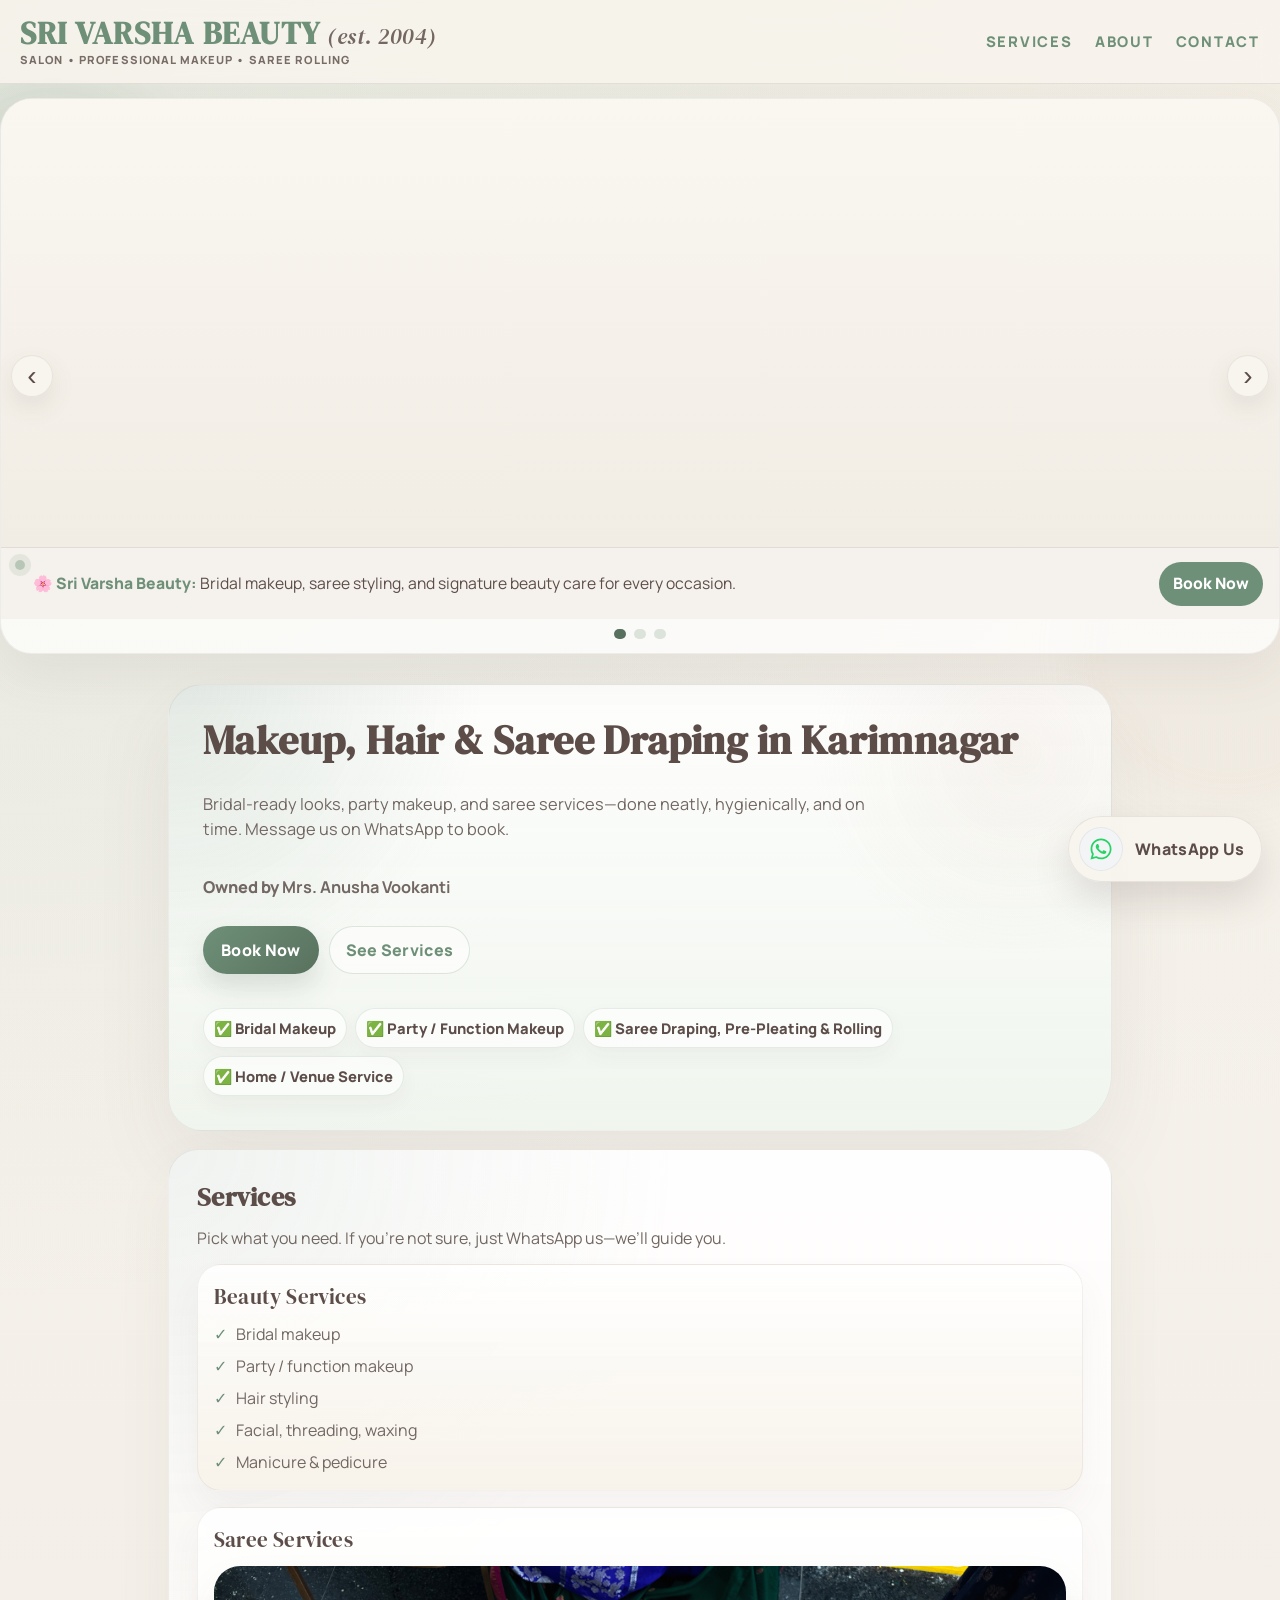
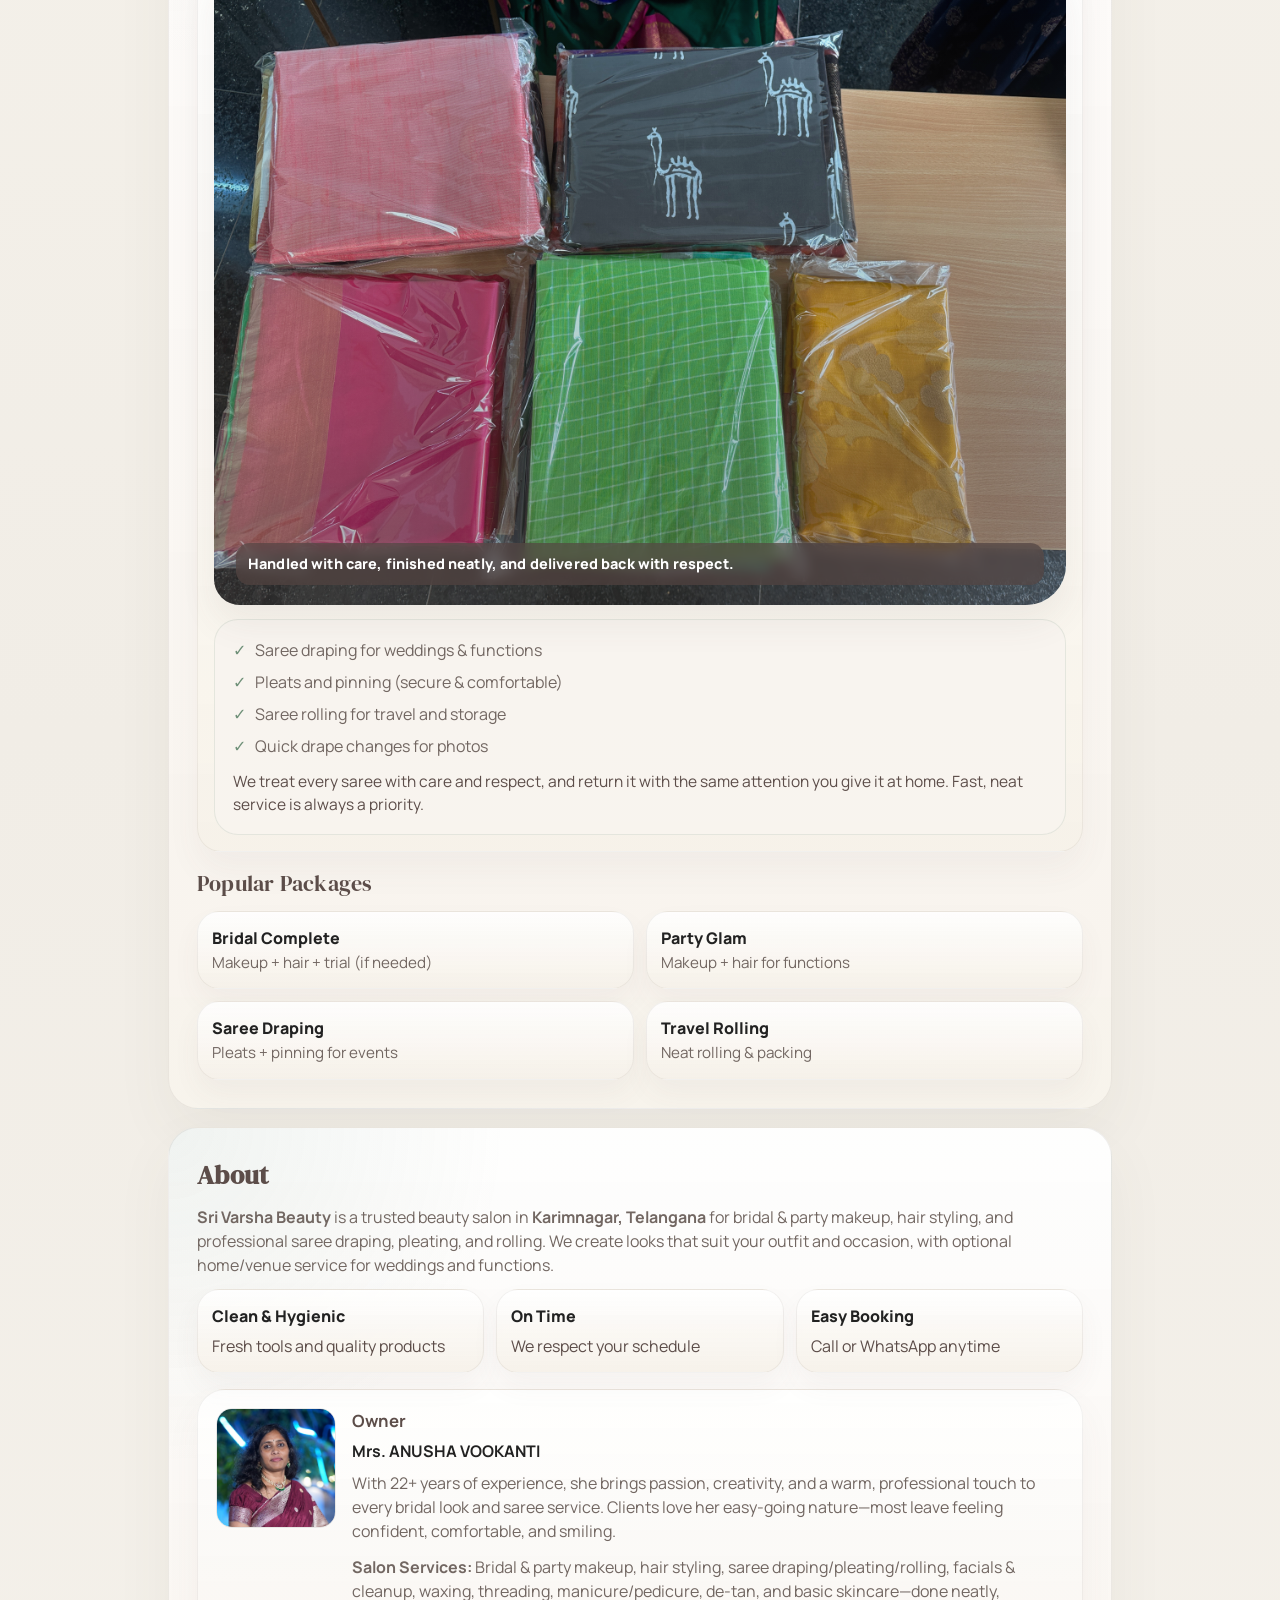
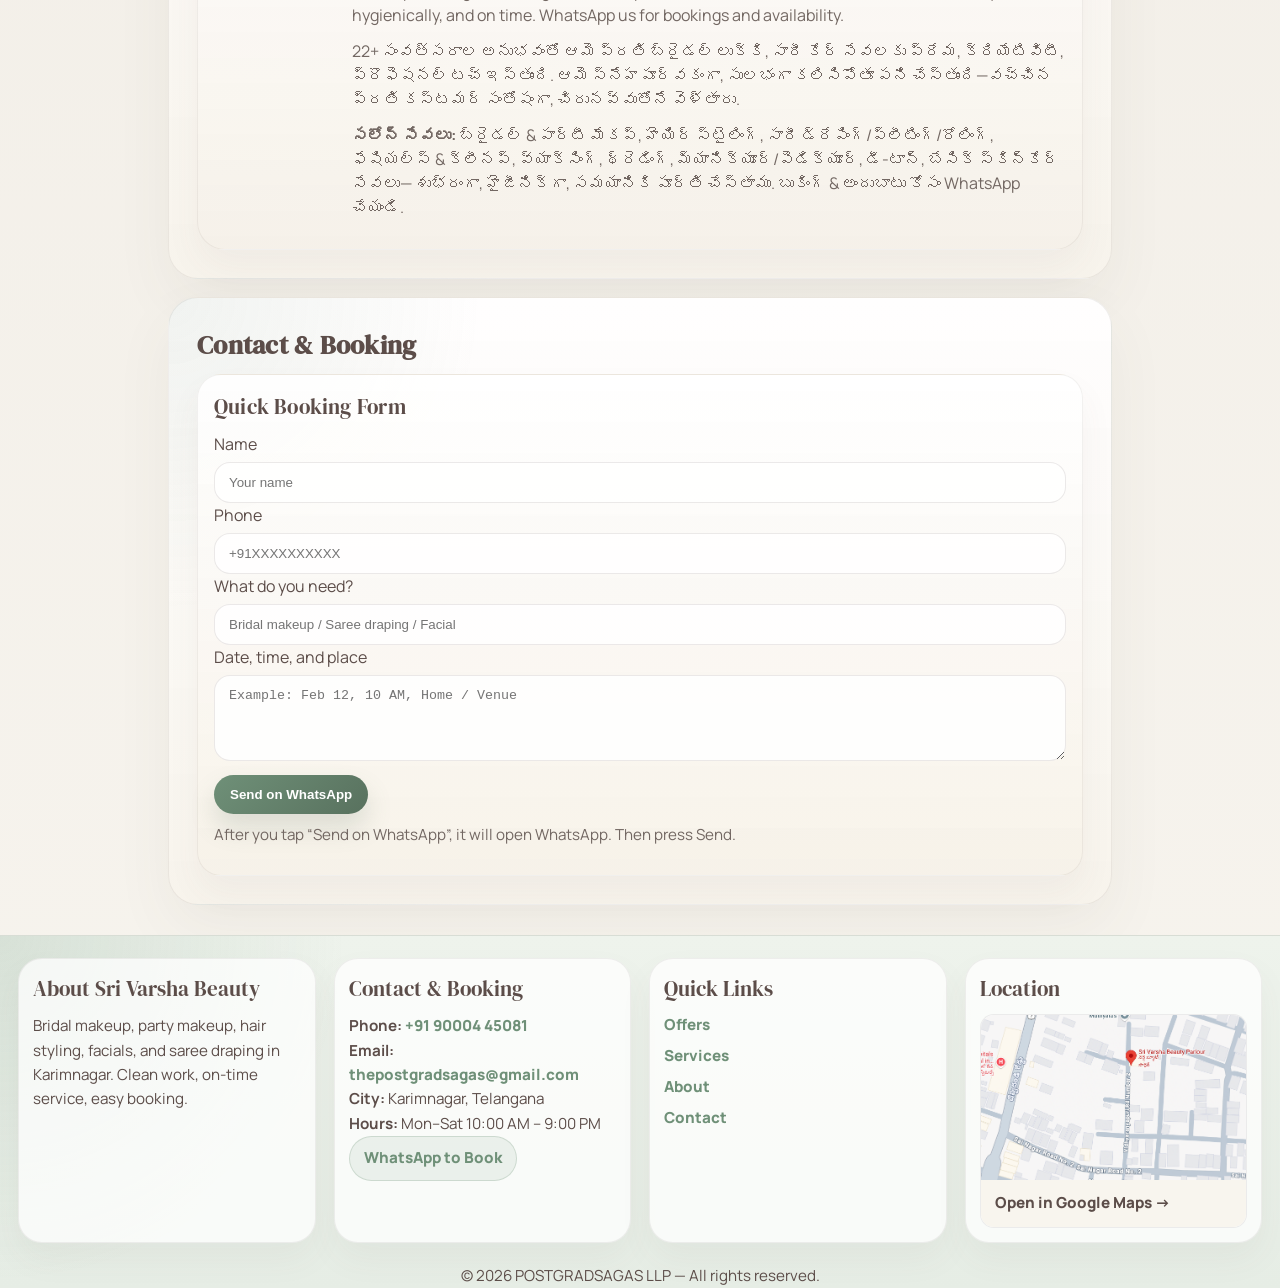
==== commit 659a666d: "Refine site theme and remove gutter artwork" ====
--- a/index.html
+++ b/index.html
@@ -3,6 +3,7 @@
 <head>
 <meta charset="utf-8" />
 <meta name="viewport" content="width=device-width,initial-scale=1" />
+<link rel="icon" type="image/svg+xml" href="assets/thank_you_meta.svg" />
 <link rel="preconnect" href="https://fonts.googleapis.com" />
 <link rel="preconnect" href="https://fonts.gstatic.com" crossorigin />
 <link href="https://fonts.googleapis.com/css2?family=DM+Serif+Display:ital@0;1&family=Manrope:wght@400;500;600;700;800&display=swap" rel="stylesheet" />
@@ -38,21 +39,56 @@
 
   <style>
     :root{
-      --pink:#6e9277;
-      --secondary:#544541;
+      --pink:#6f9078;
+      --secondary:#5c4d49;
       --white:#ffffff;
-      --muted:#666;
-      --bg:#f7f5f1;
+      --muted:#726762;
+      --bg:#f3efe8;
+      --mist:#edf3ec;
+      --foam:#fbf8f1;
+      --sage-deep:#58715e;
+      --sand:#d9c8b4;
     }
 
     *{box-sizing:border-box}
 
     body{
+      position:relative;
       font-family:"Manrope",system-ui,-apple-system,Segoe UI,Roboto,"Helvetica Neue",Arial,sans-serif;
       line-height:1.5;
       color:var(--secondary);
       margin:0;
-      background:var(--bg);
+      background:
+        radial-gradient(circle at top left, rgba(111,144,120,.16), transparent 28%),
+        radial-gradient(circle at top right, rgba(217,200,180,.18), transparent 24%),
+        linear-gradient(180deg, #f8f5ee 0%, #f1ede6 52%, #f7f4ee 100%);
+    }
+
+    body::before,
+    body::after{
+      content:"";
+      position:fixed;
+      z-index:-1;
+      border-radius:999px;
+      filter:blur(18px);
+      pointer-events:none;
+      opacity:.7;
+    }
+
+    body::before{
+      top:72px;
+      left:-88px;
+      width:280px;
+      height:280px;
+      background:rgba(111,144,120,.12);
+    }
+
+    body::after{
+      right:-110px;
+      bottom:90px;
+      width:320px;
+      height:320px;
+      background:rgba(217,200,180,.18);
     }
 
     .skip-link{
@@ -86,9 +122,13 @@
 
     /* ===================== HEADER ===================== */
     header.site-header{
-      background:#f7f5f1;
-      border-bottom:1px solid rgba(84,69,65,.18);
-      padding:14px 18px;
+      position:sticky;
+      top:0;
+      z-index:50;
+      background:rgba(248,245,238,.84);
+      border-bottom:1px solid rgba(92,77,73,.12);
+      backdrop-filter:blur(14px);
+      padding:16px 20px;
       display:flex;
       align-items:center;
       justify-content:space-between;
@@ -113,7 +153,7 @@
       font-family:"DM Serif Display",Georgia,"Times New Roman",serif;
       font-weight:900;
       color:var(--pink);
-      font-size:1.85rem;
+      font-size:1.95rem;
       letter-spacing:0.04em;
       text-transform:none;
     }
@@ -148,10 +188,11 @@
       font-family:"Manrope",system-ui,sans-serif;
       color:var(--pink);
       text-decoration:none;
-      font-size:0.98rem;
+      font-size:0.92rem;
       font-weight:800;
       padding:4px 0;
-      letter-spacing:0.08em;
+      letter-spacing:0.12em;
+      text-transform:uppercase;
       border:0;
       background:none;
       transition:transform .15s ease, color .15s ease;
@@ -165,11 +206,12 @@
 
     /* ===================== PROMO SLIDER ===================== */
     .promo-banner{
-      margin-top:10px;
-      border-radius:15px;
+      margin-top:14px;
+      border-radius:32px;
       overflow:hidden;
-      border:1px solid #f3f3f3;
-      background:#fff;
+      border:1px solid rgba(92,77,73,.08);
+      background:rgba(255,255,255,.72);
+      box-shadow:0 20px 50px rgba(92,77,73,.08);
     }
 
     .promo-banner a{display:block}
@@ -184,7 +226,7 @@
     /* Posters (flyers) should NOT crop — show full image */
 .promo-img--contain{
   object-fit: contain;
-  background:#fff;  /* clean padding bars if needed */
+  background:linear-gradient(180deg, #faf7f1, #f1ece4);
 }
 
 /* Slightly better mobile banner height */
@@ -274,16 +316,16 @@
       width:42px;
       height:42px;
       border-radius:50%;
-      border:1px solid #f0f0f0;
-      background:rgba(255,255,255,.85);
-      color:#222;
+      border:1px solid rgba(92,77,73,.10);
+      background:rgba(248,245,238,.9);
+      color:var(--secondary);
       cursor:pointer;
       display:flex;
       align-items:center;
       justify-content:center;
       font-size:28px;
       line-height:1;
-      box-shadow:0 6px 18px rgba(0,0,0,.08);
+      box-shadow:0 10px 24px rgba(92,77,73,.10);
     }
 
     .promo-prev{left:10px}
@@ -306,26 +348,29 @@
       height:10px;
       border-radius:999px;
       border:0;
-      background:#ddd;
+      background:rgba(111,144,120,.22);
       cursor:pointer;
     }
 
-    .promo-dot[aria-current="true"]{background:var(--pink)}
+    .promo-dot[aria-current="true"]{background:var(--sage-deep)}
 
     /* ===================== MAIN SECTIONS ===================== */
     .container{
       max-width:980px;
-      margin:22px auto;
+      margin:30px auto;
       padding:0 18px;
     }
+
 
     .section{
       margin-top:18px;
-      padding:22px;
-      border-radius:16px;
-      border:1px solid rgba(84,69,65,.10);
-      background:#ffffff;
-      box-shadow:0 4px 14px rgba(0,0,0,.04);
+      padding:28px;
+      border-radius:30px;
+      border:1px solid rgba(92,77,73,.09);
+      background:
+        radial-gradient(circle at top left, rgba(111,144,120,.10), transparent 28%),
+        linear-gradient(180deg, rgba(255,255,255,.92), rgba(247,243,236,.95));
+      box-shadow:0 24px 60px rgba(92,77,73,.06);
     }
 
     .section + .section{margin-top:18px}
@@ -333,12 +378,15 @@
     .hero{
       display:flex;
       flex-direction:column;
-      gap:18px;
-      border-radius:18px;
-      padding:26px;
-      border:1px solid rgba(84,69,65,.10);
-      background:#ffffff;
-      box-shadow:0 4px 14px rgba(0,0,0,.04);
+      gap:20px;
+      border-radius:34px 34px 56px 34px;
+      padding:34px;
+      border:1px solid rgba(92,77,73,.08);
+      background:
+        radial-gradient(circle at top left, rgba(111,144,120,.18), transparent 30%),
+        radial-gradient(circle at 90% 15%, rgba(217,200,180,.18), transparent 22%),
+        linear-gradient(180deg, rgba(255,255,255,.92), rgba(239,245,238,.88));
+      box-shadow:0 30px 80px rgba(92,77,73,.08);
     }
 
     .hero h1{
@@ -364,14 +412,14 @@
     }
 
     .cta{
-      background:var(--pink);
+      background:linear-gradient(135deg, var(--pink), var(--sage-deep));
       color:var(--white);
-      padding:11px 16px;
+      padding:12px 18px;
       border-radius:999px;
       text-decoration:none;
       font-weight:900;
       letter-spacing:.02em;
-      box-shadow:none;
+      box-shadow:0 14px 26px rgba(88,113,94,.18);
       transition:transform .16s ease, box-shadow .16s ease, filter .16s ease;
       display:inline-block;
     }
@@ -379,7 +427,7 @@
     .cta:hover,
     .cta:focus-visible{
       transform:translateY(-1px);
-      box-shadow:none;
+      box-shadow:0 18px 30px rgba(88,113,94,.22);
       filter:saturate(1.04);
     }
 
@@ -390,8 +438,8 @@
       font-weight:900;
       letter-spacing:.02em;
       color:var(--pink);
-      background:rgba(110,146,119,.08);
-      border:1px solid rgba(110,146,119,.26);
+      background:rgba(255,255,255,.56);
+      border:1px solid rgba(111,144,120,.22);
       transition:transform .16s ease, background .16s ease, border-color .16s ease;
       display:inline-block;
     }
@@ -399,7 +447,7 @@
     .cta-outline:hover,
     .cta-outline:focus-visible{
       transform:translateY(-1px);
-      background:rgba(110,146,119,.14);
+      background:rgba(111,144,120,.10);
       border-color:rgba(110,146,119,.38);
     }
 
@@ -419,9 +467,9 @@
       font-weight:800;
       font-size:.92rem;
       color:var(--secondary);
-      background:#f3f0ea;
-      border:1px solid rgba(84,69,65,.10);
-      box-shadow:none;
+      background:rgba(255,255,255,.65);
+      border:1px solid rgba(111,144,120,.16);
+      box-shadow:0 8px 18px rgba(92,77,73,.05);
     }
 
     .section h2{
@@ -441,10 +489,10 @@
 
     .card{
       padding:16px;
-      border-radius:14px;
-      border:1px solid rgba(84,69,65,.10);
-      background:#fcfbf8;
-      box-shadow:none;
+      border-radius:24px;
+      border:1px solid rgba(92,77,73,.08);
+      background:linear-gradient(180deg, rgba(255,255,255,.88), rgba(247,242,233,.94));
+      box-shadow:0 18px 34px rgba(92,77,73,.05);
     }
 
     .card h3{
@@ -463,10 +511,10 @@
     .service-card-copy{
       display:grid;
       gap:12px;
-      padding:16px;
-      border-radius:18px;
-      background:#f7f4ef;
-      border:1px solid rgba(84,69,65,.10);
+      padding:18px;
+      border-radius:24px;
+      background:rgba(248,245,239,.82);
+      border:1px solid rgba(111,144,120,.14);
     }
 
     .service-card-copy p{
@@ -479,9 +527,9 @@
       position:relative;
       margin:0;
       min-height:280px;
-      border-radius:22px;
+      border-radius:26px 26px 40px 26px;
       overflow:hidden;
-      box-shadow:none;
+      box-shadow:0 18px 36px rgba(92,77,73,.08);
     }
 
     .saree-photo-wrap::before{
@@ -555,10 +603,10 @@
 
     .service-item{
       padding:14px;
-      border-radius:14px;
-      background:#fcfbf8;
-      border:1px solid rgba(84,69,65,.10);
-      box-shadow:none;
+      border-radius:22px;
+      background:linear-gradient(180deg, rgba(255,255,255,.88), rgba(246,241,233,.95));
+      border:1px solid rgba(92,77,73,.08);
+      box-shadow:0 14px 28px rgba(92,77,73,.05);
     }
 
     .service-item strong{color:#222;font-weight:900}
@@ -573,10 +621,10 @@
 
     .fact{
       padding:14px;
-      border-radius:14px;
-      border:1px solid rgba(84,69,65,.10);
-      background:#fcfbf8;
-      box-shadow:none;
+      border-radius:22px;
+      border:1px solid rgba(92,77,73,.08);
+      background:linear-gradient(180deg, rgba(255,255,255,.88), rgba(246,241,233,.95));
+      box-shadow:0 14px 28px rgba(92,77,73,.05);
     }
 
     .fact strong{
@@ -588,21 +636,23 @@
 
     form input,form textarea{
       width:100%;
-      padding:10px;
+      padding:12px 14px;
       margin-top:6px;
-      border:1px solid #e6e6e6;
-      border-radius:6px;
+      border:1px solid rgba(92,77,73,.12);
+      border-radius:16px;
+      background:rgba(255,255,255,.86);
     }
 
     form button{
       margin-top:8px;
-      padding:10px 14px;
-      border-radius:6px;
+      padding:12px 16px;
+      border-radius:999px;
       border:0;
-      background:var(--pink);
+      background:linear-gradient(135deg, var(--pink), var(--sage-deep));
       color:var(--white);
       font-weight:700;
       cursor:pointer;
+      box-shadow:0 14px 26px rgba(88,113,94,.18);
     }
 /* Booking form validation */
 .field-error{
@@ -629,12 +679,12 @@
   padding:10px 16px 10px 10px;
   border-radius:999px;
 
-  background:rgba(255,255,255,.94);
-  border:1px solid rgba(0,0,0,.08);
-  box-shadow:0 14px 30px rgba(0,0,0,.14);
+  background:rgba(248,245,238,.94);
+  border:1px solid rgba(92,77,73,.10);
+  box-shadow:0 18px 36px rgba(92,77,73,.16);
 
   text-decoration:none;
-  color:#111;
+  color:var(--secondary);
   font-weight:900;
   letter-spacing:.02em;
 
@@ -760,8 +810,10 @@
 /* Footer (organized, horizontal sections) */
 .site-footer{
   margin-top:28px;
-  border-top:1px solid #f0f0f0;
-  background:var(--pink);
+  border-top:1px solid rgba(92,77,73,.10);
+  background:
+    radial-gradient(circle at top left, rgba(111,144,120,.18), transparent 26%),
+    linear-gradient(180deg, #eef3ec, #e6ede5);
   color:#f6f1eb;
   font-size:0.95rem;
 }
@@ -780,10 +832,10 @@
 
 .footer-col{
   padding:14px;
-  border-radius:14px;
+  border-radius:24px;
   border:1px solid rgba(84,69,65,.08);
-  background:#f7f4ef;
-  box-shadow:none;
+  background:rgba(255,255,255,.74);
+  box-shadow:0 16px 34px rgba(92,77,73,.05);
 }
 
 .site-footer h3{
@@ -823,7 +875,7 @@
 }
 .footer-bottom{
   text-align:center;
-  color:#f6f1eb;
+  color:var(--secondary);
 }
 .footer-links a{
   display:inline-flex;
@@ -872,10 +924,10 @@
 
 .map-caption{
   display:block;
-  padding:10px 12px;
+  padding:12px 14px;
   color:var(--secondary);
   font-weight:900;
-  background:#f7f4ef;
+  background:rgba(248,244,237,.9);
 }
 
 /* If you use embed */
@@ -904,11 +956,11 @@
   display:flex;
   gap:16px;
   align-items:flex-start;
-  padding:16px;
-  border-radius:16px;
-  border:1px solid rgba(84,69,65,.10);
-  background:#fcfbf8;
-  box-shadow:none;
+  padding:18px;
+  border-radius:28px;
+  border:1px solid rgba(92,77,73,.08);
+  background:linear-gradient(180deg, rgba(255,255,255,.88), rgba(246,241,233,.95));
+  box-shadow:0 18px 36px rgba(92,77,73,.05);
 }
 
 .owner-photo{
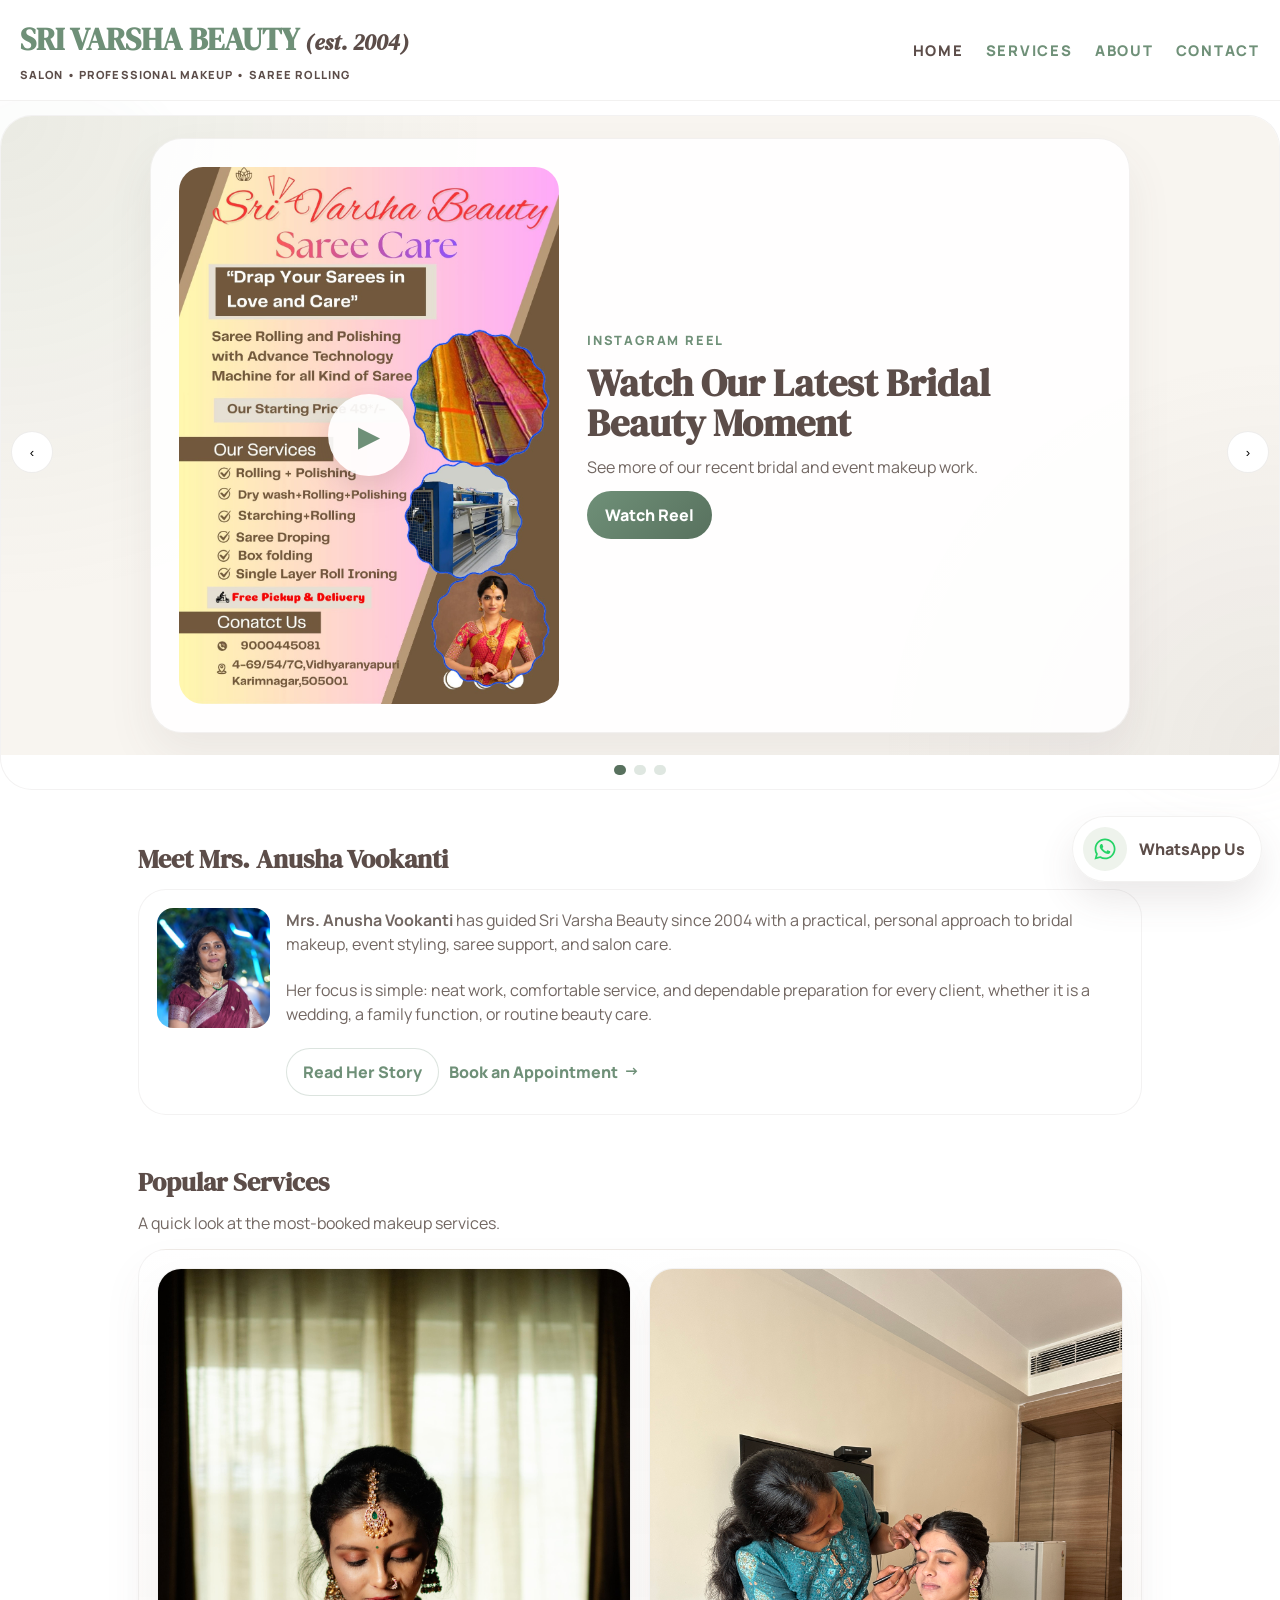
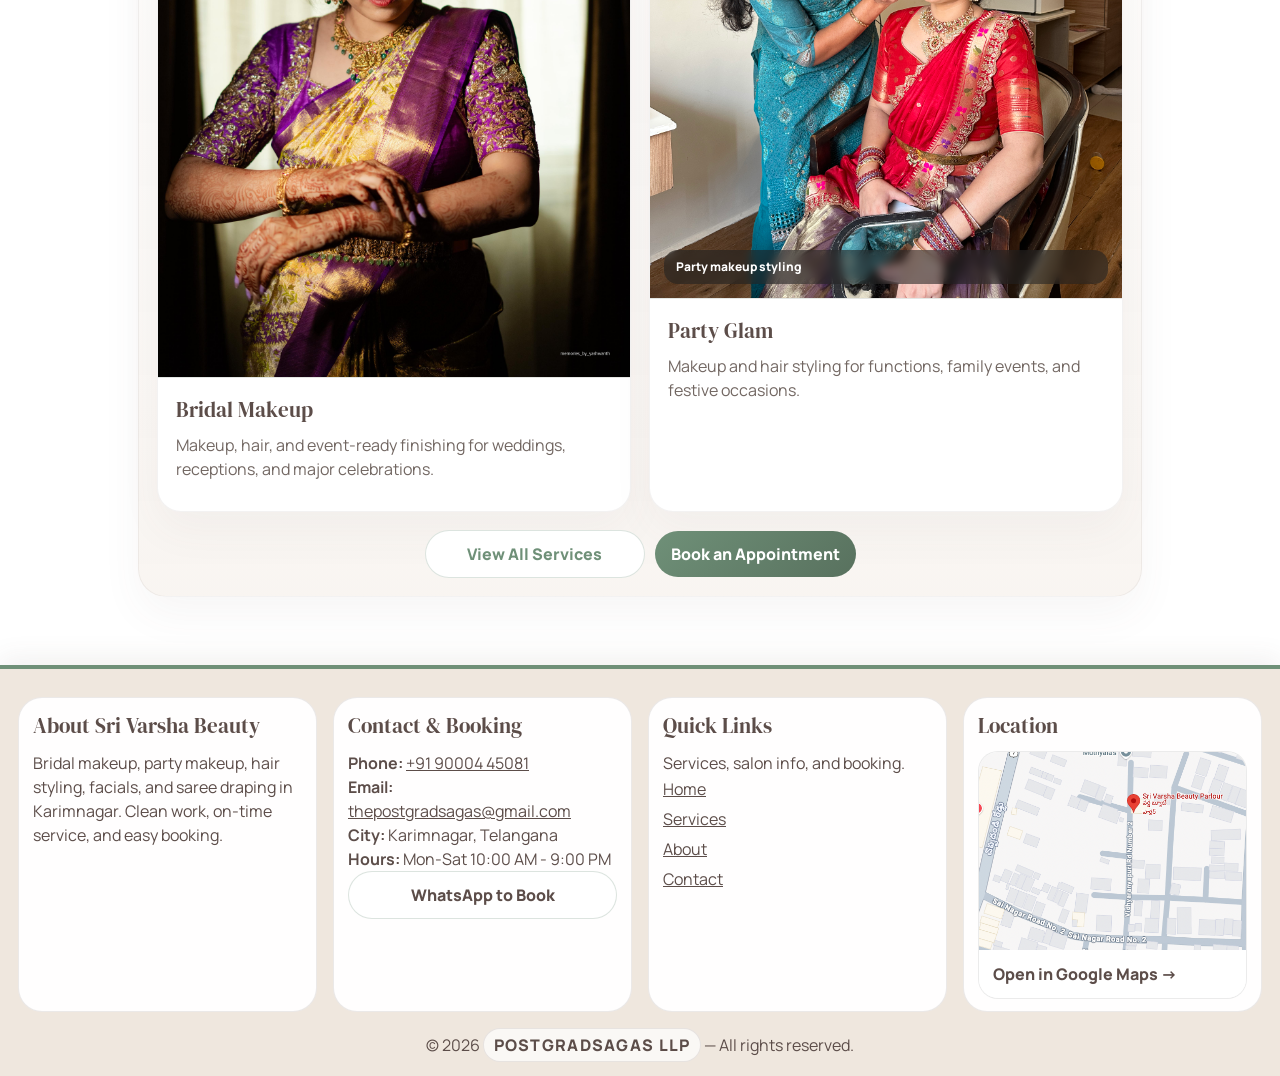
==== commit d49ebbd5: "Update site content and SEO" ====
--- a/index.html
+++ b/index.html
@@ -1,998 +1,60 @@
 <!doctype html>
 <html lang="en">
 <head>
+<!-- Google tag (gtag.js) -->
+<script async src="https://www.googletagmanager.com/gtag/js?id=G-KGTSHHNQEP"></script>
+<script>
+  window.dataLayer = window.dataLayer || [];
+  function gtag(){dataLayer.push(arguments);}
+  gtag('js', new Date());
+
+  gtag('config', 'G-KGTSHHNQEP');
+</script>
 <meta charset="utf-8" />
 <meta name="viewport" content="width=device-width,initial-scale=1" />
 <link rel="icon" type="image/svg+xml" href="assets/thank_you_meta.svg" />
 <link rel="preconnect" href="https://fonts.googleapis.com" />
 <link rel="preconnect" href="https://fonts.gstatic.com" crossorigin />
 <link href="https://fonts.googleapis.com/css2?family=DM+Serif+Display:ital@0;1&family=Manrope:wght@400;500;600;700;800&display=swap" rel="stylesheet" />
-
-<title>Sri Varsha Beauty Parlour | Bridal Makeup & Saree Rolling in Karimnagar</title>
-
-<meta name="description" content="Sri Varsha Beauty Parlour in Karimnagar, Telangana offers professional bridal makeup, wedding & party makeup, facials, waxing, eyebrow threading, de-tan treatments, saree rolling, box pleating, saree draping & travel rolling services. Book your appointment today." />
-
-<meta name="author" content="Sri Varsha Beauty Parlour" />
+<link rel="stylesheet" href="styles.css?v=20260318-2" />
+<title>Sri Varsha Beauty Parlour | Beauty Parlour in Karimnagar Near Apollo Hospital</title>
+<meta name="description" content="Sri Varsha Beauty Parlour is a trusted beauty parlour in Karimnagar near Apollo Hospital for bridal makeup, party makeup, saree draping, facials, waxing, and beauty appointments." />
 <meta name="robots" content="index, follow" />
-
-<!-- Canonical -->
 <link rel="canonical" href="https://www.srivarshabeauty.in/" />
-
-<!-- Open Graph (For WhatsApp, Facebook, Instagram sharing) -->
-<meta property="og:title" content="Sri Varsha Beauty Parlour | Bridal Makeup & Saree Rolling in Karimnagar" />
-<meta property="og:description" content="Bridal & wedding makeup, party makeup, facials, waxing, and expert saree rolling & box pleating services in Karimnagar. Trusted beauty studio for all special occasions." />
+<meta property="og:title" content="Sri Varsha Beauty Parlour | Beauty Parlour in Karimnagar Near Apollo Hospital" />
+<meta property="og:description" content="Explore bridal makeup, saree styling, beauty services, and booking with Sri Varsha Beauty Parlour in Karimnagar near Apollo Hospital." />
 <meta property="og:type" content="website" />
 <meta property="og:url" content="https://www.srivarshabeauty.in/" />
-<meta property="og:image" content="https://www.srivarshabeauty.in/assets/main-promo.png" />
-
-<!-- Twitter Preview -->
-<meta name="twitter:card" content="summary_large_image" />
-<meta name="twitter:title" content="Sri Varsha Beauty Parlour | Bridal Makeup in Karimnagar" />
-<meta name="twitter:description" content="Professional bridal, wedding & party makeup with saree rolling & pleating services in Karimnagar." />
-<meta name="twitter:image" content="https://www.srivarshabeauty.in/assets/main-promo.png" />
-
-<!-- Local SEO -->
-<meta name="geo.region" content="IN-TG" />
-<meta name="geo.placename" content="Karimnagar" />
-<meta name="geo.position" content="18.4386;79.1288" />
-<meta name="ICBM" content="18.4386, 79.1288" />
-
-  <style>
-    :root{
-      --pink:#6f9078;
-      --secondary:#5c4d49;
-      --white:#ffffff;
-      --muted:#726762;
-      --bg:#f3efe8;
-      --mist:#edf3ec;
-      --foam:#fbf8f1;
-      --sage-deep:#58715e;
-      --sand:#d9c8b4;
-    }
-
-    *{box-sizing:border-box}
-
-    body{
-      position:relative;
-      font-family:"Manrope",system-ui,-apple-system,Segoe UI,Roboto,"Helvetica Neue",Arial,sans-serif;
-      line-height:1.5;
-      color:var(--secondary);
-      margin:0;
-      background:
-        radial-gradient(circle at top left, rgba(111,144,120,.16), transparent 28%),
-        radial-gradient(circle at top right, rgba(217,200,180,.18), transparent 24%),
-        linear-gradient(180deg, #f8f5ee 0%, #f1ede6 52%, #f7f4ee 100%);
-    }
-
-    body::before,
-    body::after{
-      content:"";
-      position:fixed;
-      z-index:-1;
-      border-radius:999px;
-      filter:blur(18px);
-      pointer-events:none;
-      opacity:.7;
-    }
-
-    body::before{
-      top:72px;
-      left:-88px;
-      width:280px;
-      height:280px;
-      background:rgba(111,144,120,.12);
-    }
-
-    body::after{
-      right:-110px;
-      bottom:90px;
-      width:320px;
-      height:320px;
-      background:rgba(217,200,180,.18);
-    }
-
-    .skip-link{
-      position:absolute;
-      left:-9999px;
-      top:10px;
-      z-index:1100;
-      padding:10px 14px;
-      border-radius:10px;
-      background:#111;
-      color:#fff;
-      text-decoration:none;
-      font-weight:800;
-    }
-
-    .skip-link:focus-visible{
-      left:12px;
-      outline:3px solid #fff;
-      outline-offset:2px;
-    }
-
-    a:focus-visible,
-    button:focus-visible,
-    input:focus-visible,
-    textarea:focus-visible{
-      outline:3px solid #0b5fff;
-      outline-offset:2px;
-    }
-
-    p{margin:0 0 12px 0;color:var(--muted)}
-
-    /* ===================== HEADER ===================== */
-    header.site-header{
-      position:sticky;
-      top:0;
-      z-index:50;
-      background:rgba(248,245,238,.84);
-      border-bottom:1px solid rgba(92,77,73,.12);
-      backdrop-filter:blur(14px);
-      padding:16px 20px;
-      display:flex;
-      align-items:center;
-      justify-content:space-between;
-      gap:14px;
-    }
-
-    .brand{
-      display:flex;
-      align-items:center;
-      gap:10px;
-      line-height:1;
-    }
-
-    .brand-text{
-      display:flex;
-      flex-direction:column;
-      gap:4px;
-      line-height:1.1;
-    }
-
-    .brand-main{
-      font-family:"DM Serif Display",Georgia,"Times New Roman",serif;
-      font-weight:900;
-      color:var(--pink);
-      font-size:1.95rem;
-      letter-spacing:0.04em;
-      text-transform:none;
-    }
-
-    .brand-sub{
-      color:var(--secondary);
-      font-size:0.70rem;
-      font-weight:800;
-      letter-spacing:0.10em;
-      text-transform:uppercase;
-      opacity:.82;
-    }
-
-    .brand-est{
-      font-family:"DM Serif Display",Georgia,"Times New Roman",serif;
-      font-style:italic;
-      font-size:.72em;
-      font-weight:400;
-      letter-spacing:.02em;
-      color:var(--secondary);
-      opacity:.85;
-      white-space:nowrap;
-    }
-
-    nav.site-nav{
-      display:flex;
-      flex-wrap:wrap;
-      gap:22px;
-    }
-
-    nav.site-nav a{
-      font-family:"Manrope",system-ui,sans-serif;
-      color:var(--pink);
-      text-decoration:none;
-      font-size:0.92rem;
-      font-weight:800;
-      padding:4px 0;
-      letter-spacing:0.12em;
-      text-transform:uppercase;
-      border:0;
-      background:none;
-      transition:transform .15s ease, color .15s ease;
-    }
-
-    nav.site-nav a:hover,
-    nav.site-nav a:focus-visible{
-      color:var(--secondary);
-      transform:translateY(-1px);
-    }
-
-    /* ===================== PROMO SLIDER ===================== */
-    .promo-banner{
-      margin-top:14px;
-      border-radius:32px;
-      overflow:hidden;
-      border:1px solid rgba(92,77,73,.08);
-      background:rgba(255,255,255,.72);
-      box-shadow:0 20px 50px rgba(92,77,73,.08);
-    }
-
-    .promo-banner a{display:block}
-
-    .promo-img{
-      width:100%;
-      height:clamp(320px, 35vw, 900px);
-      object-fit:cover;
-      object-position:center;
-      display:block;
-    }
-    /* Posters (flyers) should NOT crop — show full image */
-.promo-img--contain{
-  object-fit: contain;
-  background:linear-gradient(180deg, #faf7f1, #f1ece4);
+<meta property="og:image" content="https://www.srivarshabeauty.in/assets/PHOTO-2026-02-16-08-05-20.jpg" />
+<script type="application/ld+json">
+{
+  "@context": "https://schema.org",
+  "@type": "BeautySalon",
+  "name": "Sri Varsha Beauty Parlour",
+  "alternateName": "Sri Varsha Beauty",
+  "image": "https://www.srivarshabeauty.in/assets/PHOTO-2026-02-16-08-05-20.jpg",
+  "url": "https://www.srivarshabeauty.in/",
+  "telephone": "+91-90004-45081",
+  "email": "thepostgradsagas@gmail.com",
+  "address": {
+    "@type": "PostalAddress",
+    "streetAddress": "Sai Nagar Road No. 2, near Apollo Hospital, Saraswathi Nagar, Vidharanyapuri",
+    "addressLocality": "Karimnagar",
+    "addressRegion": "Telangana",
+    "postalCode": "505002",
+    "addressCountry": "IN"
+  },
+  "areaServed": "Karimnagar",
+  "foundingDate": "2004",
+  "openingHours": "Mo-Sa 10:00-21:00",
+  "sameAs": [
+    "https://www.instagram.com/reel/DV3389YDMGL/"
+  ]
 }
-
-/* Slightly better mobile banner height */
-@media (max-width:600px){
-  .promo-img{
-    height: clamp(260px, 70vw, 520px);
-  }
-}
-
-    .promo-caption{
-      position:relative;
-      display:flex;
-      align-items:center;
-      justify-content:space-between;
-      gap:14px;
-
-      padding:14px 16px 14px 32px;
-      color:var(--secondary);
-      font-size:0.98rem;
-      background:#f5f1ec;
-      border-top:1px solid rgba(84,69,65,.12);
-    }
-
-    .promo-caption strong{color:var(--pink);font-weight:900}
-
-    .promo-caption::before{
-      content:"";
-      position:absolute;
-      left:14px;
-      top:12px;
-      width:10px;
-      height:10px;
-      border-radius:999px;
-      background:rgba(110,146,119,.45);
-      box-shadow:0 0 0 6px rgba(110,146,119,.12);
-      pointer-events:none;
-    }
-
-    .promo-cta{
-      margin-left:auto;
-      display:inline-flex;
-      align-items:center;
-      justify-content:center;
-      gap:8px;
-
-      background:var(--pink);
-      color:var(--white);
-      text-decoration:none;
-      font-weight:900;
-
-      padding:10px 14px;
-      border-radius:999px;
-      box-shadow:none;
-      transform:translateZ(0);
-      transition:transform .18s ease, box-shadow .18s ease, filter .18s ease;
-      white-space:nowrap;
-    }
-
-    .promo-cta:hover,
-    .promo-cta:focus-visible{
-      transform:translateY(-1px);
-      box-shadow:none;
-      filter:saturate(1.05);
-    }
-
-    .promo-slider{position:relative}
-    .promo-viewport{overflow:hidden}
-
-    .promo-track{
-      display:flex;
-      width:100%;
-      transform:translateX(0);
-      transition:transform 900ms cubic-bezier(0.22, 1, 0.36, 1);
-      will-change:transform;
-    }
-
-    @media (prefers-reduced-motion: reduce){
-      .promo-track{transition:none}
-    }
-
-    .promo-slide{min-width:100%;background:#fff}
-
-    .promo-nav{
-      position:absolute;
-      top:50%;
-      transform:translateY(-50%);
-      width:42px;
-      height:42px;
-      border-radius:50%;
-      border:1px solid rgba(92,77,73,.10);
-      background:rgba(248,245,238,.9);
-      color:var(--secondary);
-      cursor:pointer;
-      display:flex;
-      align-items:center;
-      justify-content:center;
-      font-size:28px;
-      line-height:1;
-      box-shadow:0 10px 24px rgba(92,77,73,.10);
-    }
-
-    .promo-prev{left:10px}
-    .promo-next{right:10px}
-
-    .promo-nav:hover,
-    .promo-nav:focus-visible{
-      background:#fff;
-    }
-
-    .promo-dots{
-      display:flex;
-      gap:8px;
-      justify-content:center;
-      padding:10px 0 14px;
-    }
-
-    .promo-dot{
-      width:10px;
-      height:10px;
-      border-radius:999px;
-      border:0;
-      background:rgba(111,144,120,.22);
-      cursor:pointer;
-    }
-
-    .promo-dot[aria-current="true"]{background:var(--sage-deep)}
-
-    /* ===================== MAIN SECTIONS ===================== */
-    .container{
-      max-width:980px;
-      margin:30px auto;
-      padding:0 18px;
-    }
-
-
-    .section{
-      margin-top:18px;
-      padding:28px;
-      border-radius:30px;
-      border:1px solid rgba(92,77,73,.09);
-      background:
-        radial-gradient(circle at top left, rgba(111,144,120,.10), transparent 28%),
-        linear-gradient(180deg, rgba(255,255,255,.92), rgba(247,243,236,.95));
-      box-shadow:0 24px 60px rgba(92,77,73,.06);
-    }
-
-    .section + .section{margin-top:18px}
-
-    .hero{
-      display:flex;
-      flex-direction:column;
-      gap:20px;
-      border-radius:34px 34px 56px 34px;
-      padding:34px;
-      border:1px solid rgba(92,77,73,.08);
-      background:
-        radial-gradient(circle at top left, rgba(111,144,120,.18), transparent 30%),
-        radial-gradient(circle at 90% 15%, rgba(217,200,180,.18), transparent 22%),
-        linear-gradient(180deg, rgba(255,255,255,.92), rgba(239,245,238,.88));
-      box-shadow:0 30px 80px rgba(92,77,73,.08);
-    }
-
-    .hero h1{
-      font-family:"DM Serif Display",Georgia,"Times New Roman",serif;
-      margin:0 0 10px 0;
-      font-size:clamp(1.8rem, 3.8vw, 2.5rem);
-      line-height:1.08;
-      letter-spacing:.01em;
-    }
-
-    .hero p{
-      margin:0 0 14px 0;
-      max-width:70ch;
-      color:var(--muted);
-      font-size:1.02rem;
-    }
-
-    .hero-actions{
-      display:flex;
-      flex-wrap:wrap;
-      gap:10px;
-      margin-top:6px;
-    }
-
-    .cta{
-      background:linear-gradient(135deg, var(--pink), var(--sage-deep));
-      color:var(--white);
-      padding:12px 18px;
-      border-radius:999px;
-      text-decoration:none;
-      font-weight:900;
-      letter-spacing:.02em;
-      box-shadow:0 14px 26px rgba(88,113,94,.18);
-      transition:transform .16s ease, box-shadow .16s ease, filter .16s ease;
-      display:inline-block;
-    }
-
-    .cta:hover,
-    .cta:focus-visible{
-      transform:translateY(-1px);
-      box-shadow:0 18px 30px rgba(88,113,94,.22);
-      filter:saturate(1.04);
-    }
-
-    .cta-outline{
-      padding:11px 16px;
-      border-radius:999px;
-      text-decoration:none;
-      font-weight:900;
-      letter-spacing:.02em;
-      color:var(--pink);
-      background:rgba(255,255,255,.56);
-      border:1px solid rgba(111,144,120,.22);
-      transition:transform .16s ease, background .16s ease, border-color .16s ease;
-      display:inline-block;
-    }
-
-    .cta-outline:hover,
-    .cta-outline:focus-visible{
-      transform:translateY(-1px);
-      background:rgba(111,144,120,.10);
-      border-color:rgba(110,146,119,.38);
-    }
-
-    .trust-line{
-      margin-top:14px;
-      display:flex;
-      flex-wrap:wrap;
-      gap:8px;
-    }
-
-    .trust-chip{
-      display:inline-flex;
-      align-items:center;
-      gap:8px;
-      padding:8px 10px;
-      border-radius:999px;
-      font-weight:800;
-      font-size:.92rem;
-      color:var(--secondary);
-      background:rgba(255,255,255,.65);
-      border:1px solid rgba(111,144,120,.16);
-      box-shadow:0 8px 18px rgba(92,77,73,.05);
-    }
-
-    .section h2{
-      font-family:"DM Serif Display",Georgia,"Times New Roman",serif;
-      margin:0 0 10px 0;
-      font-size:1.6rem;
-      letter-spacing:.01em;
-    }
-
-    .section-subtext{margin:0 0 14px 0;color:var(--muted)}
-
-    .grid{
-      display:grid;
-      grid-template-columns:repeat(1, 1fr);
-      gap:16px;
-    }
-
-    .card{
-      padding:16px;
-      border-radius:24px;
-      border:1px solid rgba(92,77,73,.08);
-      background:linear-gradient(180deg, rgba(255,255,255,.88), rgba(247,242,233,.94));
-      box-shadow:0 18px 34px rgba(92,77,73,.05);
-    }
-
-    .card h3{
-      margin:0 0 10px 0;
-      font-family:"DM Serif Display",Georgia,"Times New Roman",serif;
-      font-size:1.3rem;
-      font-weight:400;
-      letter-spacing:.01em;
-    }
-
-    .service-card-media{
-      display:grid;
-      gap:14px;
-    }
-
-    .service-card-copy{
-      display:grid;
-      gap:12px;
-      padding:18px;
-      border-radius:24px;
-      background:rgba(248,245,239,.82);
-      border:1px solid rgba(111,144,120,.14);
-    }
-
-    .service-card-copy p{
-      margin:0;
-      font-size:.97rem;
-      color:var(--secondary);
-    }
-
-    .saree-photo-wrap{
-      position:relative;
-      margin:0;
-      min-height:280px;
-      border-radius:26px 26px 40px 26px;
-      overflow:hidden;
-      box-shadow:0 18px 36px rgba(92,77,73,.08);
-    }
-
-    .saree-photo-wrap::before{
-      content:"";
-      position:absolute;
-      inset:0;
-      background:linear-gradient(180deg, rgba(84,69,65,.02), rgba(84,69,65,.42));
-      pointer-events:none;
-    }
-
-    .saree-photo{
-      display:block;
-      width:100%;
-      height:100%;
-      object-fit:cover;
-      object-position:center 18%;
-    }
-
-    .saree-photo-note{
-      position:absolute;
-      left:22px;
-      right:22px;
-      bottom:20px;
-      margin:0;
-      padding:10px 12px;
-      border-radius:14px;
-      color:#fff;
-      font-size:.9rem;
-      font-weight:800;
-      letter-spacing:.01em;
-      background:rgba(84,69,65,.68);
-      backdrop-filter:blur(6px);
-    }
-
-    .simple-list{
-      list-style:none;
-      padding:0;
-      margin:0;
-      display:grid;
-      gap:8px;
-    }
-
-    .simple-list li{
-      position:relative;
-      padding-left:22px;
-      color:var(--muted);
-    }
-
-    .simple-list li::before{
-      content:"✓";
-      position:absolute;
-      left:0;
-      top:0;
-      color:var(--pink);
-      font-weight:900;
-    }
-
-    .subhead{
-      margin:16px 0 10px 0;
-      font-family:"DM Serif Display",Georgia,"Times New Roman",serif;
-      font-size:1.35rem;
-      font-weight:400;
-      letter-spacing:.01em;
-    }
-
-    .services-list{
-      display:grid;
-      grid-template-columns:repeat(2,1fr);
-      gap:12px;
-    }
-
-    .service-item{
-      padding:14px;
-      border-radius:22px;
-      background:linear-gradient(180deg, rgba(255,255,255,.88), rgba(246,241,233,.95));
-      border:1px solid rgba(92,77,73,.08);
-      box-shadow:0 14px 28px rgba(92,77,73,.05);
-    }
-
-    .service-item strong{color:#222;font-weight:900}
-    .service-item .muted{color:var(--muted);font-size:.95rem}
-
-    .mini-facts{
-      margin-top:12px;
-      display:grid;
-      grid-template-columns:repeat(3, 1fr);
-      gap:12px;
-    }
-
-    .fact{
-      padding:14px;
-      border-radius:22px;
-      border:1px solid rgba(92,77,73,.08);
-      background:linear-gradient(180deg, rgba(255,255,255,.88), rgba(246,241,233,.95));
-      box-shadow:0 14px 28px rgba(92,77,73,.05);
-    }
-
-    .fact strong{
-      display:block;
-      color:#222;
-      font-weight:900;
-      margin-bottom:6px;
-    }
-
-    form input,form textarea{
-      width:100%;
-      padding:12px 14px;
-      margin-top:6px;
-      border:1px solid rgba(92,77,73,.12);
-      border-radius:16px;
-      background:rgba(255,255,255,.86);
-    }
-
-    form button{
-      margin-top:8px;
-      padding:12px 16px;
-      border-radius:999px;
-      border:0;
-      background:linear-gradient(135deg, var(--pink), var(--sage-deep));
-      color:var(--white);
-      font-weight:700;
-      cursor:pointer;
-      box-shadow:0 14px 26px rgba(88,113,94,.18);
-    }
-/* Booking form validation */
-.field-error{
-  margin-top:6px;
-  color:#b00020;
-  font-weight:800;
-  font-size:0.92rem;
-}
-input.invalid, textarea.invalid{
-  border-color:#b00020 !important;
-  box-shadow:0 0 0 3px rgba(176,0,32,.10);
-}
-/* WhatsApp floating pill button */
-.whatsapp-btn{
-  position:fixed;
-  right:18px;
-  bottom:18px;
-  z-index:1000;
-
-  display:flex;
-  align-items:center;
-  gap:12px;
-
-  padding:10px 16px 10px 10px;
-  border-radius:999px;
-
-  background:rgba(248,245,238,.94);
-  border:1px solid rgba(92,77,73,.10);
-  box-shadow:0 18px 36px rgba(92,77,73,.16);
-
-  text-decoration:none;
-  color:var(--secondary);
-  font-weight:900;
-  letter-spacing:.02em;
-
-  transform:translateZ(0);
-  will-change:transform;
-}
-
-/* Grey/white circle background so logo stands out */
-.whatsapp-btn .wa-icon{
-  width:44px;
-  height:44px;
-  border-radius:999px;
-
-  display:grid;
-  place-items:center;
-
-  background:#f3f4f6;              /* change to #fff if you want pure white */
-  box-shadow:inset 0 0 0 1px rgba(0,0,0,.06);
-}
-
-/* WhatsApp logo color */
-.whatsapp-btn .wa-icon svg{
-  width:24px;
-  height:24px;
-  display:block;
-  color:#25D366;                   /* WhatsApp green */
-}
-
-/* Text */
-.whatsapp-btn .wa-text{
-  font-size:1rem;
-  line-height:1;
-  white-space:nowrap;
-}
-
-/* Gentle bounce + pulse (not stressful) */
-@keyframes wa-bounce{
-  0%,100%{ transform:translateY(0); }
-  50%{ transform:translateY(-6px); }
-}
-@keyframes wa-pulse{
-  0%{ box-shadow:0 0 0 0 rgba(37,211,102,.22), inset 0 0 0 1px rgba(0,0,0,.06); }
-  100%{ box-shadow:0 0 0 16px rgba(37,211,102,0), inset 0 0 0 1px rgba(0,0,0,.06); }
-}
-
-.whatsapp-btn{ animation: wa-bounce 2.6s ease-in-out infinite; }
-.whatsapp-btn .wa-icon{ animation: wa-pulse 2.6s ease-out infinite; }
-
-/* JS adds/removes .is-pop on scroll */
-.whatsapp-btn.is-pop{ animation: wa-pop 220ms ease-out; }
-@keyframes wa-pop{
-  0%{ transform:translateY(0) scale(1); }
-  50%{ transform:translateY(-4px) scale(1.03); }
-  100%{ transform:translateY(0) scale(1); }
-}
-
-.whatsapp-btn:hover{
-  transform:translateY(-2px);
-  box-shadow:0 18px 36px rgba(0,0,0,.16);
-}
-
-/* Respect reduced-motion */
-@media (prefers-reduced-motion: reduce){
-  .whatsapp-btn,
-  .whatsapp-btn.is-pop,
-  .whatsapp-btn .wa-icon{ animation:none; }
-}
-
-@media (max-width:600px){
-/* Mobile: make WhatsApp button icon-only (no cut off) */
-.whatsapp-btn{
-  right:14px;
-  bottom:calc(14px + env(safe-area-inset-bottom));
-  padding:10px;              /* icon-only */
-  border-radius:999px;
-  max-width:calc(100vw - 28px);
-}
-
-.whatsapp-btn .wa-text{ display:none; }     /* hide text on mobile */
-.whatsapp-btn .wa-icon{ width:54px; height:54px; }
-.whatsapp-btn .wa-icon svg{ width:28px; height:28px; }
-}
-
-
-
-    /* ===================== RESPONSIVE ===================== */
-    @media (max-width:800px){
-      .grid, .services-list, .mini-facts{grid-template-columns:1fr}
-      .section{padding:18px}
-      .hero{padding:20px}
-    }
-
-    @media (max-width:600px){
-      header.site-header{padding:12px 14px}
-      .brand-main{font-size:1.05rem;letter-spacing:0.12em}
-      .brand-sub{font-size:0.60rem;letter-spacing:0.08em}
-.brand{
-  flex-wrap:wrap;        /* allows EST. 2004 to drop below neatly */
-}
-      nav.site-nav a{font-size:0.95rem;padding:4px 0}
-
-      .promo-img{height:260px}
-      .promo-caption{flex-direction:column;align-items:flex-start}
-      .promo-cta{width:100%;justify-content:center}
-      .promo-nav{width:38px;height:38px;font-size:26px}
-
-      .container{padding-bottom:calc(92px + env(safe-area-inset-bottom))}
-
-      /* Header: stack and push nav to right on phone */
-header.site-header{ flex-wrap:wrap; }
-
-.brand{ width:100%; }                 /* logo gets full row */
-
-nav.site-nav{
-  width:100%;
-  justify-content:flex-end;           /* move to right */
-  margin-top:10px;                   /* space from logo */
-  gap:16px;
-}
-    }
-
-
-/* Footer (organized, horizontal sections) */
-.site-footer{
-  margin-top:28px;
-  border-top:1px solid rgba(92,77,73,.10);
-  background:
-    radial-gradient(circle at top left, rgba(111,144,120,.18), transparent 26%),
-    linear-gradient(180deg, #eef3ec, #e6ede5);
-  color:#f6f1eb;
-  font-size:0.95rem;
-}
-
-.footer-inner{
-  max-width:none;     /* remove 980px limit */
-  width:100%;
-  margin:0;
-  padding:22px 18px;
-  display:grid;
-  grid-template-columns:repeat(4, minmax(0, 1fr));
-  gap:18px;
-  text-align:left;
-}
-
-
-.footer-col{
-  padding:14px;
-  border-radius:24px;
-  border:1px solid rgba(84,69,65,.08);
-  background:rgba(255,255,255,.74);
-  box-shadow:0 16px 34px rgba(92,77,73,.05);
-}
-
-.site-footer h3{
-  margin:0 0 10px 0;
-  font-family:"DM Serif Display",Georgia,"Times New Roman",serif;
-  color:var(--secondary);
-  font-size:1.3rem;
-  font-weight:400;
-}
-
-.site-footer p{
-  margin:0;
-  color:var(--secondary);
-  line-height:1.6;
-}
-
-.footer-text{ margin-bottom:10px; }
-
-.site-footer a{
-  color:var(--pink);
-  text-decoration:none;
-  font-weight:800;
-}
-
-.site-footer a:hover,
-.site-footer a:focus-visible{
-  text-decoration:underline;
-}
-
-/* Quick links list */
-.footer-links{
-  list-style:none;
-  padding:0;
-  margin:0;
-  display:grid;
-  gap:8px;
-}
-.footer-bottom{
-  text-align:center;
-  color:var(--secondary);
-}
-.footer-links a{
-  display:inline-flex;
-  align-items:center;
-  gap:8px;
-}
-
-/* WhatsApp inline button (if not already styled elsewhere) */
-.whatsapp-inline{
-  display:inline-flex;
-  align-items:center;
-  justify-content:center;
-  padding:10px 14px;
-  border-radius:999px;
-  background:rgba(110,146,119,.10);
-  border:1px solid rgba(110,146,119,.24);
-  font-weight:900;
-  text-decoration:none;
-}
-
-.whatsapp-inline:hover,
-.whatsapp-inline:focus-visible{
-  background:rgba(110,146,119,.16);
-  border-color:rgba(110,146,119,.34);
-  text-decoration:none;
-}
-
-/* Map preview card */
-.map-card{
-  display:block;
-  border-radius:14px;
-  overflow:hidden;
-  border:1px solid rgba(0,0,0,.08);
-  background:#fff;
-  text-decoration:none;
-}
-
-.map-card img{
-  width:100%;
-  height:auto;
-  aspect-ratio:629 / 391;
-  object-fit:contain;
-  display:block;
-}
-
-
-.map-caption{
-  display:block;
-  padding:12px 14px;
-  color:var(--secondary);
-  font-weight:900;
-  background:rgba(248,244,237,.9);
-}
-
-/* If you use embed */
-.map-embed{
-  border-radius:14px;
-  overflow:hidden;
-  border:1px solid rgba(0,0,0,.08);
-}
-.map-embed iframe{
-  width:100%;
-  height:320px;
-  border:0;
-}
-
-/* Footer responsive fix */
-@media (max-width:800px){
-  .footer-inner{
-    grid-template-columns:1fr;   /* stack columns */
-    max-width:980px;             /* optional: keep neat width */
-    margin:0 auto;
-  }
-}
-/* Owner card */
-.owner-card{
-  margin-top:16px;
-  display:flex;
-  gap:16px;
-  align-items:flex-start;
-  padding:18px;
-  border-radius:28px;
-  border:1px solid rgba(92,77,73,.08);
-  background:linear-gradient(180deg, rgba(255,255,255,.88), rgba(246,241,233,.95));
-  box-shadow:0 18px 36px rgba(92,77,73,.05);
-}
-
-.owner-photo{
-  width:120px;
-  height:120px;
-  border-radius:16px;
-  object-fit:cover;
-  border:1px solid rgba(0,0,0,.08);
-  flex:0 0 auto;
-}
-
-.owner-info{ flex:1; min-width:0; }
-.owner-title{ margin:0 0 6px 0; font-size:1.05rem; }
-.owner-name{ margin:0 0 8px 0; color:#222; }
-.owner-text{ margin:0 0 12px 0; color:var(--muted); }
-
-.owner-actions{
-  display:flex;
-  flex-wrap:wrap;
-  gap:10px;
-}
-
-@media (max-width:600px){
-  .owner-card{ flex-direction:column; }
-  .owner-photo{ width:100%; height:auto; aspect-ratio: 4 / 3; }
-}
-</style>
+</script>
 </head>
-
-<body>
+<body data-page="home">
 <a class="skip-link" href="#main-content">Skip to main content</a>
-
 <header class="site-header">
   <div class="brand">
     <div class="brand-text">
@@ -1000,598 +62,127 @@
       <span class="brand-sub">Salon • Professional Makeup • Saree Rolling</span>
     </div>
   </div>
-
   <nav class="site-nav" aria-label="Primary">
-    <a href="#services">Services</a>
-    <a href="#about">About</a>
-    <a href="#contact">Contact</a>
+    <a href="/" data-page="home">Home</a>
+    <a href="services.html" data-page="services">Services</a>
+    <a href="about.html" data-page="about">About</a>
+    <a href="contact.html" data-page="contact">Contact</a>
   </nav>
 </header>
-
-<!-- Promotions / Offers -->
-<section id="promotions" class="promo-banner promo-slider" aria-label="Current promotions" tabindex="0">
+<section class="promo-banner promo-slider" aria-label="Current promotions" tabindex="0">
   <div class="promo-viewport">
-<div class="promo-track">
-
-  <!-- Slide 1 -->
-  <article class="promo-slide" aria-label="Promotion 1">
-    <a href="#contact" class="promo-link">
-      <video
-        class="promo-img promo-img--contain"
-        src="assets/sri_varsha_promo_banner_loop.mp4"
-        autoplay
-        muted
-        loop
-        playsinline
-        preload="metadata"
-        data-loop-end="2"
-        aria-label="Sri Varsha Beauty promotional banner video"
-      ></video>
-    </a>
-    <div class="promo-caption">
-      <span>🌸 <strong>Sri Varsha Beauty:</strong> Bridal makeup, saree styling, and signature beauty care for every occasion.</span>
-      <a class="promo-cta" href="#contact">Book Now</a>
+    <div class="promo-track">
+      <article class="promo-slide promo-slide--embed" aria-label="Instagram reel highlight">
+        <a class="promo-reel-card" href="https://www.instagram.com/reel/DV3389YDMGL/" target="_blank" rel="noopener" aria-label="Watch Sri Varsha Beauty Instagram reel">
+          <div class="promo-reel-media">
+            <img class="promo-reel-image" src="assets/PHOTO-2026-02-16-08-05-21.jpg" alt="Sri Varsha Beauty Instagram reel preview" loading="lazy" decoding="async" />
+            <span class="promo-reel-play" aria-hidden="true">▶</span>
+          </div>
+          <div class="promo-reel-copy">
+            <span class="promo-reel-kicker">Instagram Reel</span>
+            <h2>Watch Our Latest Bridal Beauty Moment</h2>
+            <p>See more of our recent bridal and event makeup work.</p>
+            <span class="promo-reel-cta">Watch Reel</span>
+          </div>
+        </a>
+      </article>
+      <article class="promo-slide" aria-label="Promotion 2">
+        <a href="contact.html"><video class="promo-img promo-img--contain" src="assets/sri_varsha_promo_banner_loop.mp4" autoplay muted loop playsinline preload="metadata" data-loop-end="1.5" aria-label="Sri Varsha Beauty promotional banner video"></video></a>
+      </article>
+      <article class="promo-slide" aria-label="Promotion 3">
+        <a class="promo-post" href="contact.html" aria-label="Open Telugu promotion and booking page">
+          <img class="promo-img promo-img--contain" src="assets/PHOTO-2026-02-16-08-05-20.jpg" alt="Sri Varsha Beauty promotion" loading="lazy" decoding="async" />
+        </a>
+      </article>
     </div>
-  </article>
-
-  <!-- Slide 2 (Poster 1) -->
-  <article class="promo-slide" aria-label="Promotion 2">
-    <a href="#contact" class="promo-link">
-      <img
-        class="promo-img promo-img--contain"
-        src="assets/PHOTO-2026-02-16-08-05-20.jpg"
-        alt="Sri Varsha Beauty Saree Care promotion"
-        loading="lazy"
-        decoding="async"
-      />
-    </a>
-    <div class="promo-caption">
-      <span>💖 <strong>Saree Care:</strong> Rolling, polishing & box folding — neat and ready.</span>
-      <a class="promo-cta" href="#contact">WhatsApp</a>
-    </div>
-  </article>
-
-  <!-- Slide 3 (Poster 2) -->
-  <article class="promo-slide" aria-label="Promotion 3">
-    <a href="#contact" class="promo-link">
-      <img
-        class="promo-img promo-img--contain"
-        src="assets/PHOTO-2026-02-16-08-05-21.jpg"
-        alt="Sri Varsha Beauty Saree Care promotion in Telugu"
-        loading="lazy"
-        decoding="async"
-      />
-    </a>
-    <div class="promo-caption">
-      <span>🧺 <strong>Free Pickup & Delivery</strong> (where available) — message us to book.</span>
-      <a class="promo-cta" href="#contact">Book Now</a>
-    </div>
-  </article>
-
-</div>
   </div>
-
-  <!-- Controls -->
   <button class="promo-nav promo-prev" type="button" aria-label="Previous promotion">‹</button>
   <button class="promo-nav promo-next" type="button" aria-label="Next promotion">›</button>
-
-  <!-- Dots -->
   <div class="promo-dots" role="group" aria-label="Promotion slides"></div>
 </section>
-
 <main id="main-content" class="container">
-  <section class="hero" aria-labelledby="home-title">
-    <h1 id="home-title">Makeup, Hair & Saree Draping in Karimnagar</h1>
-    <p>
-      Bridal-ready looks, party makeup, and saree services—done neatly, hygienically, and on time.
-      Message us on WhatsApp to book.
-    </p>
-    <p style="margin:0;color:var(--muted);font-weight:800;">Owned by <strong> Mrs. Anusha Vookanti</strong></p>
-
-    <div class="hero-actions">
-      <a class="cta" href="#contact">Book Now</a>
-      <a class="cta-outline" href="#services">See Services</a>
-    </div>
-
-    <div class="trust-line" aria-label="Service highlights">
-      <span class="trust-chip">✅ Bridal Makeup</span>
-      <span class="trust-chip">✅ Party / Function Makeup</span>
-      <span class="trust-chip">✅ Saree Draping, Pre-Pleating & Rolling</span>
-      <span class="trust-chip">✅ Home / Venue Service</span>
-    </div>
-  </section>
-
-  <!-- SERVICES -->
-  <section id="services" class="section" aria-labelledby="services-title">
-    <h2 id="services-title">Services</h2>
-    <p class="section-subtext">
-      Pick what you need. If you’re not sure, just WhatsApp us—we’ll guide you.
-    </p>
-
-    <div class="grid" role="list">
-      <div class="card" role="listitem">
-        <h3>Beauty Services</h3>
-        <ul class="simple-list">
-          <li>Bridal makeup</li>
-          <li>Party / function makeup</li>
-          <li>Hair styling</li>
-          <li>Facial, threading, waxing</li>
-          <li>Manicure & pedicure</li>
-        </ul>
-      </div>
-
-      <div class="card" role="listitem">
-        <h3>Saree Services</h3>
-        <div class="service-card-media">
-          <figure class="saree-photo-wrap">
-            <img
-              class="saree-photo"
-              src="assets/IMG_5600.JPG"
-              alt="Elegant saree draping look by Sri Varsha Beauty"
-              loading="lazy"
-            />
-            <p class="saree-photo-note">Handled with care, finished neatly, and delivered back with respect.</p>
-          </figure>
-          <div class="service-card-copy">
-            <ul class="simple-list">
-              <li>Saree draping for weddings & functions</li>
-              <li>Pleats and pinning (secure & comfortable)</li>
-              <li>Saree rolling for travel and storage</li>
-              <li>Quick drape changes for photos</li>
-            </ul>
-            <p>
-              We treat every saree with care and respect, and return it with the same attention you give it at home.
-              Fast, neat service is always a priority.
-            </p>
-          </div>
+  <section class="section about-teaser" aria-labelledby="home-about-title">
+    <h2 id="home-about-title">Meet Mrs. Anusha Vookanti</h2>
+    <div class="owner-card">
+      <img class="owner-photo" src="assets/owner.jpg" alt="Mrs. Anusha Vookanti, owner of Sri Varsha Beauty Parlour" loading="lazy" decoding="async" />
+      <div class="about-teaser-copy">
+        <p><strong>Mrs. Anusha Vookanti</strong> has guided Sri Varsha Beauty since 2004 with a practical, personal approach to bridal makeup, event styling, saree support, and salon care.</p>
+        <p>Her focus is simple: neat work, comfortable service, and dependable preparation for every client, whether it is a wedding, a family function, or routine beauty care.</p>
+        <div class="hero-actions">
+          <a class="cta-outline" href="about.html">Read Her Story</a>
+          <a class="text-link" href="contact.html">Book an Appointment</a>
         </div>
       </div>
     </div>
-
-    <h3 class="subhead">Popular Packages</h3>
-    <div class="services-list">
-      <div class="service-item">
-        <strong>Bridal Complete</strong><br/>
-        <span class="muted">Makeup + hair + trial (if needed)</span>
+  </section>
+  <section class="section" aria-labelledby="quick-services-title">
+    <h2 id="quick-services-title">Popular Services</h2>
+    <p class="section-subtext">A quick look at the most-booked makeup services.</p>
+    <div class="home-service-panel">
+      <div class="service-grid home-service-grid">
+        <article class="card service-detail">
+          <div class="service-photo-slot">
+            <img src="assets/bridal_complete.jpg" alt="Bridal makeup styling by Sri Varsha Beauty" loading="lazy" decoding="async" />
+          </div>
+          <div class="service-detail-copy">
+            <h3>Bridal Makeup</h3>
+            <p>Makeup, hair, and event-ready finishing for weddings, receptions, and major celebrations.</p>
+          </div>
+        </article>
+        <article class="card service-detail">
+          <div class="service-photo-slot">
+            <img src="assets/party_glam_owner.JPG" alt="Anusha Vookanti doing party makeup for a client" loading="lazy" decoding="async" />
+            <span class="service-photo-caption">Party makeup styling</span>
+          </div>
+          <div class="service-detail-copy">
+            <h3>Party Glam</h3>
+            <p>Makeup and hair styling for functions, family events, and festive occasions.</p>
+          </div>
+        </article>
       </div>
-      <div class="service-item">
-        <strong>Party Glam</strong><br/>
-        <span class="muted">Makeup + hair for functions</span>
-      </div>
-      <div class="service-item">
-        <strong>Saree Draping</strong><br/>
-        <span class="muted">Pleats + pinning for events</span>
-      </div>
-      <div class="service-item">
-        <strong>Travel Rolling</strong><br/>
-        <span class="muted">Neat rolling & packing</span>
-      </div>
-    </div>
-  </section>
-
-  <!-- ABOUT -->
-  <section id="about" class="section" aria-labelledby="about-title">
-    <h2 id="about-title">About</h2>
-<p>
-  <strong>Sri Varsha Beauty</strong> is a trusted beauty salon in <strong>Karimnagar, Telangana</strong> for bridal & party makeup, hair styling, and professional saree draping, pleating, and rolling.
-  We create looks that suit your outfit and occasion, with optional home/venue service for weddings and functions.
-</p>
-
-    <div class="mini-facts" aria-label="Why choose us">
-      <div class="fact">
-        <strong>Clean & Hygienic</strong>
-        Fresh tools and quality products
-      </div>
-      <div class="fact">
-        <strong>On Time</strong>
-        We respect your schedule
-      </div>
-      <div class="fact">
-        <strong>Easy Booking</strong>
-        Call or WhatsApp anytime
-      </div>
-    </div>
-    <div class="owner-card" aria-label="Owner information">
-  <img
-    class="owner-photo"
-    src="assets/owner.jpg"
-    alt="Owner of Sri Varsha Beauty"
-    loading="lazy"
-    decoding="async"
-  />
-
-  <div class="owner-info">
-    <h3 class="owner-title">Owner</h3>
-    <p class="owner-name"><strong>Mrs. ANUSHA VOOKANTI</strong></p>
-<p class="owner-text">
-  With 22+ years of experience, she brings passion, creativity, and a warm, professional touch to every bridal look and saree service.
-  Clients love her easy-going nature—most leave feeling confident, comfortable, and smiling.
-</p>
-
-<p class="owner-text">
-  <strong>Salon Services:</strong> Bridal & party makeup, hair styling, saree draping/pleating/rolling, facials & cleanup, waxing,
-  threading, manicure/pedicure, de-tan, and basic skincare—done neatly, hygienically, and on time.
-  WhatsApp us for bookings and availability.
-</p>
-
-<p class="owner-text" lang="te">
-  22+ సంవత్సరాల అనుభవంతో ఆమె ప్రతి బ్రైడల్ లుక్‌కి, సారీ కేర్ సేవలకు ప్రేమ, క్రియేటివిటీ, ప్రొఫెషనల్ టచ్ ఇస్తుంది.
-  ఆమె స్నేహపూర్వకంగా, సులభంగా కలిసిపోతూ పని చేస్తుంది—వచ్చిన ప్రతి కస్టమర్ సంతోషంగా, చిరునవ్వుతోనే వెళ్తారు.
-</p>
-
-<p class="owner-text" lang="te">
-  <strong>సలోన్ సేవలు:</strong> బ్రైడల్ & పార్టీ మేకప్, హెయిర్ స్టైలింగ్, సారీ డ్రేపింగ్/ప్లీటింగ్/రోలింగ్,
-  ఫేషియల్స్ & క్లీనప్, వ్యాక్సింగ్, థ్రెడింగ్, మ్యానిక్యూర్/పెడిక్యూర్, డీ-టాన్, బేసిక్ స్కిన్‌కేర్ సేవలు—
-  శుభ్రంగా, హైజీనిక్‌గా, సమయానికి పూర్తి చేస్తాము. బుకింగ్ & అందుబాటు కోసం WhatsApp చేయండి.
-</p>
-
-  </div>
-</div>
-  </section>
-
-  <!-- CONTACT -->
-  <section id="contact" class="section" aria-labelledby="contact-title">
-    <h2 id="contact-title">Contact & Booking</h2>
-
-    <div class="grid">
-
-      <div class="card">
-        <h3>Quick Booking Form</h3>
-        <form id="waBookingForm" novalidate>
-          <label for="name">Name</label>
-          <input id="name" name="Name" type="text" required autocomplete="name" placeholder="Your name">
-
-          <label for="phone">Phone</label>
-          <input id="phone" name="Phone" type="tel" required autocomplete="tel" inputmode="tel" placeholder="+91XXXXXXXXXX">
-
-          <label for="service">What do you need?</label>
-          <input id="service" name="Service" type="text" autocomplete="off" placeholder="Bridal makeup / Saree draping / Facial">
-
-          <label for="message">Date, time, and place</label>
-          <textarea id="message" name="Message" rows="4" autocomplete="off" placeholder="Example: Feb 12, 10 AM, Home / Venue"></textarea>
-
-          <button type="submit">Send on WhatsApp</button>
-
-          <p style="margin-top:10px;color:var(--muted);font-size:0.95rem;">
-            After you tap “Send on WhatsApp”, it will open WhatsApp. Then press Send.
-          </p>
-        </form>
+      <div class="section-action hero-actions">
+        <a class="cta-outline" href="services.html">View All Services</a>
+        <a class="cta" href="contact.html">Book an Appointment</a>
       </div>
     </div>
   </section>
 </main>
-
 <footer class="site-footer">
   <div class="footer-inner">
-
-    <!-- About -->
     <div class="footer-col">
       <h3>About Sri Varsha Beauty</h3>
-      <p>
-        Bridal makeup, party makeup, hair styling, facials, and saree draping in Karimnagar.
-        Clean work, on-time service, easy booking.
-      </p>
+      <p>Bridal makeup, party makeup, hair styling, facials, and saree draping in Karimnagar. Clean work, on-time service, and easy booking.</p>
     </div>
-
-    <!-- Contact -->
     <div class="footer-col">
       <h3>Contact & Booking</h3>
-      <p class="footer-text">
-        <strong>Phone:</strong> <a href="tel:+919000445081">+91 90004 45081</a><br/>
-        <strong>Email:</strong> <a href="mailto:thepostgradsagas@gmail.com">thepostgradsagas@gmail.com</a><br/>
-        <strong>City:</strong> Karimnagar, Telangana
-      </p>
-       <p><strong>Hours:</strong> Mon–Sat 10:00 AM – 9:00 PM</p>
-
-      <a class="whatsapp-inline"
-         href="https://wa.me/919000445081?text=Hello%20Sri%20Varsha%20Beauty%20I%20want%20to%20book%20a%20service"
-         target="_blank" rel="noopener">
-        WhatsApp to Book
+      <p><strong>Phone:</strong> <a href="tel:+919000445081">+91 90004 45081</a><br /><strong>Email:</strong> <a href="mailto:thepostgradsagas@gmail.com">thepostgradsagas@gmail.com</a><br /><strong>City:</strong> Karimnagar, Telangana</p>
+      <p><strong>Hours:</strong> Mon-Sat 10:00 AM - 9:00 PM</p>
+      <a class="whatsapp-inline" href="https://wa.me/919000445081?text=Hello%20Sri%20Varsha%20Beauty%20I%20want%20to%20book%20a%20service" target="_blank" rel="noopener">WhatsApp to Book</a>
+    </div>
+    <div class="footer-col">
+      <h3>Quick Links</h3>
+      <p>Services, salon info, and booking.</p>
+      <ul class="footer-links">
+        <li><a href="/">Home</a></li>
+        <li><a href="services.html">Services</a></li>
+        <li><a href="about.html">About</a></li>
+        <li><a href="contact.html">Contact</a></li>
+      </ul>
+    </div>
+    <div class="footer-col">
+      <h3>Location</h3>
+      <a class="map-card" href="https://www.google.com/maps/dir//Sri+Varsha+Beauty+Parlour,+Sai+Nagar+Road+No.+2,+near+Apollo+Hospital,+Saraswathi+Nagar,+Vidharanyapuri,+Karimnagar,+Telangana+505002,+India/@42.4999754,-96.3970893,15z/data=!4m8!4m7!1m0!1m5!1m1!1s0x3bccd90c5b919b63:0x208ddc3a70d93108!2m2!1d79.1367106!2d18.4567258?hl=en&authuser=0&entry=ttu&g_ep=EgoyMDI2MDIxMS4wIKXMDSoASAFQAw%3D%3D" target="_blank" rel="noopener">
+        <img src="assets/map_screenshot-website.png" alt="Sri Varsha Beauty location on Google Maps" loading="lazy" decoding="async" />
+        <span class="map-caption">Open in Google Maps →</span>
       </a>
     </div>
-
-    <!-- Quick Links -->
-    <div class="footer-col">
-      <h3>Quick Links</h3>
-      <ul class="footer-links">
-        <li><a href="#promotions">Offers</a></li>
-        <li><a href="#services">Services</a></li>
-        <li><a href="#about">About</a></li>
-        <li><a href="#contact">Contact</a></li>
-      </ul>
-    </div>
-
-    <!-- Location -->
-    <div class="footer-col footer-map">
-      <h3>Location</h3>
-
-      <!-- Option A: Map Image Preview (recommended for clean look) -->
-      <a class="map-card" href="https://www.google.com/maps/dir//Sri+Varsha+Beauty+Parlour,+Sai+Nagar+Road+No.+2,+near+Apollo+Hospital,+Saraswathi+Nagar,+Vidharanyapuri,+Karimnagar,+Telangana+505002,+India/@42.4999754,-96.3970893,15z/data=!4m8!4m7!1m0!1m5!1m1!1s0x3bccd90c5b919b63:0x208ddc3a70d93108!2m2!1d79.1367106!2d18.4567258?hl=en&authuser=0&entry=ttu&g_ep=EgoyMDI2MDIxMS4wIKXMDSoASAFQAw%3D%3D" target="_blank" rel="noopener" aria-label="Open location in Google Maps">
-        <img src="assets/map_screenshot-website.png" alt="Sri Varsha Beauty location on Google Maps" loading="lazy" decoding="async">
-        <span class="map-caption">Open in Google Maps →</span>
-      </a>
-
-      <!-- Option B: Google Maps Embed (comment Option A and uncomment this if you prefer embed) -->
-      <!--
-      <div class="map-embed">
-        <iframe
-          title="Sri Varsha Beauty location"
-          src="PASTE_YOUR_GOOGLE_MAPS_EMBED_LINK_HERE"
-          loading="lazy"
-          referrerpolicy="no-referrer-when-downgrade">
-        </iframe>
-      </div>
-      -->
-    </div>
-
   </div>
-
-  <div class="footer-bottom">
-    © <span id="year"></span> POSTGRADSAGAS LLP — All rights reserved.
-  </div>
+  <div class="footer-bottom">© <span id="year"></span> <span class="footer-brand">POSTGRADSAGAS LLP</span> — All rights reserved.</div>
 </footer>
-
-<a class="whatsapp-btn"
-   href="https://wa.me/919000445081?text=Hello%20Sri%20Varsha%20Beauty"
-   target="_blank" rel="noopener"
-   aria-label="WhatsApp us">
-  <span class="wa-icon" aria-hidden="true">
-    <!-- WhatsApp logo (bubble + handset) -->
-    <svg viewBox="0 0 448 512" xmlns="http://www.w3.org/2000/svg" focusable="false" aria-hidden="true">
-      <path fill="currentColor" d="M380.9 97.1C339 55.1 283.2 32 223.9 32c-122.4 0-222 99.6-222 222 0 39.1 10.2 77.3 29.6 111L0 480l117.7-30.9c32.4 17.7 68.9 27 106.1 27h.1c122.3 0 224.1-99.6 224.1-222 0-59.3-25.2-115-67.1-157zM223.9 438.7h-.1c-33.2 0-65.7-8.9-94-25.7l-6.7-4-69.8 18.3 18.6-68-4.4-7c-18.5-29.4-28.2-63.3-28.2-98.2 0-101.9 83-184.9 184.9-184.9 49.4 0 95.9 19.3 130.8 54.1 34.8 34.8 56.2 81.2 56.2 130.6 0 102-85.1 185-186.3 185zm101.2-138.2c-5.5-2.8-32.8-16.2-37.9-18-5.1-1.9-8.8-2.8-12.5 2.8-3.7 5.6-14.3 18-17.6 21.8-3.2 3.7-6.5 4.2-12 1.4-32.6-16.3-54-29.1-75.5-66-5.7-9.8 5.7-9.1 16.3-30.3 1.8-3.7.9-6.9-.5-9.7-1.4-2.8-12.5-30.1-17.1-41.2-4.5-10.8-9.1-9.3-12.5-9.5-3.2-.2-6.9-.2-10.6-.2-3.7 0-9.7 1.4-14.8 6.9-5.1 5.6-19.4 19-19.4 46.3 0 27.3 19.9 53.7 22.7 57.4 2.8 3.7 39.2 59.9 95.1 84 13.3 5.7 23.7 9.1 31.8 11.6 13.4 4.3 25.6 3.7 35.2 2.3 10.7-1.6 32.8-13.4 37.4-26.4 4.6-13 4.6-24.1 3.2-26.4-1.4-2.3-5.1-3.7-10.6-6.5z"/>
-    </svg>
-  </span>
-
+<a class="whatsapp-btn" href="https://wa.me/919000445081?text=Hello%20Sri%20Varsha%20Beauty" target="_blank" rel="noopener" aria-label="WhatsApp us">
+  <span class="wa-icon" aria-hidden="true"><svg viewBox="0 0 448 512" xmlns="http://www.w3.org/2000/svg" focusable="false" aria-hidden="true"><path fill="currentColor" d="M380.9 97.1C339 55.1 283.2 32 223.9 32c-122.4 0-222 99.6-222 222 0 39.1 10.2 77.3 29.6 111L0 480l117.7-30.9c32.4 17.7 68.9 27 106.1 27h.1c122.3 0 224.1-99.6 224.1-222 0-59.3-25.2-115-67.1-157zM223.9 438.7h-.1c-33.2 0-65.7-8.9-94-25.7l-6.7-4-69.8 18.3 18.6-68-4.4-7c-18.5-29.4-28.2-63.3-28.2-98.2 0-101.9 83-184.9 184.9-184.9 49.4 0 95.9 19.3 130.8 54.1 34.8 34.8 56.2 81.2 56.2 130.6 0 102-85.1 185-186.3 185zm101.2-138.2c-5.5-2.8-32.8-16.2-37.9-18-5.1-1.9-8.8-2.8-12.5 2.8-3.7 5.6-14.3 18-17.6 21.8-3.2 3.7-6.5 4.2-12 1.4-32.6-16.3-54-29.1-75.5-66-5.7-9.8 5.7-9.1 16.3-30.3 1.8-3.7.9-6.9-.5-9.7-1.4-2.8-12.5-30.1-17.1-41.2-4.5-10.8-9.1-9.3-12.5-9.5-3.2-.2-6.9-.2-10.6-.2-3.7 0-9.7 1.4-14.8 6.9-5.1 5.6-19.4 19-19.4 46.3 0 27.3 19.9 53.7 22.7 57.4 2.8 3.7 39.2 59.9 95.1 84 13.3 5.7 23.7 9.1 31.8 11.6 13.4 4.3 25.6 3.7 35.2 2.3 10.7-1.6 32.8-13.4 37.4-26.4 4.6-13 4.6-24.1 3.2-26.4-1.4-2.3-5.1-3.7-10.6-6.5z"/></svg></span>
   <span class="wa-text">WhatsApp Us</span>
 </a>
-
-<script>
-  // Year
-  document.getElementById('year').textContent = new Date().getFullYear();
-
-  // WhatsApp pop on scroll
-  (function(){
-    const btn = document.querySelector('.whatsapp-btn');
-    if(!btn) return;
-
-    let lastPop = 0;
-    window.addEventListener('scroll', () => {
-      const now = Date.now();
-      if (now - lastPop < 900) return;
-      lastPop = now;
-
-      btn.classList.add('is-pop');
-      setTimeout(() => btn.classList.remove('is-pop'), 220);
-    }, { passive: true });
-  })();
-</script>
-
-<script>
-  (function(){
-    const slider = document.querySelector('.promo-slider');
-    if(!slider) return;
-
-    const track = slider.querySelector('.promo-track');
-    const slides = Array.from(slider.querySelectorAll('.promo-slide'));
-    const slideVideos = slides.map((slide) => slide.querySelector('video'));
-    const prevBtn = slider.querySelector('.promo-prev');
-    const nextBtn = slider.querySelector('.promo-next');
-    const dotsWrap = slider.querySelector('.promo-dots');
-
-    let index = 0;
-    let autoplayId = null;
-    const AUTOPLAY_MS = 9000;
-
-    slides.forEach((_, i) => {
-      const b = document.createElement('button');
-      b.type = 'button';
-      b.className = 'promo-dot';
-      b.setAttribute('aria-label', `Go to promotion ${i + 1}`);
-      b.setAttribute('aria-pressed', i === 0 ? 'true' : 'false');
-      b.addEventListener('click', () => goTo(i, true));
-      dotsWrap.appendChild(b);
-    });
-
-    const dots = Array.from(slider.querySelectorAll('.promo-dot'));
-
-    slideVideos.forEach((video) => {
-      if(!video) return;
-      const loopEnd = Number(video.dataset.loopEnd || 0);
-      if(loopEnd > 0){
-        video.addEventListener('timeupdate', () => {
-          if(video.currentTime >= loopEnd){
-            video.currentTime = 0;
-            const playPromise = video.play();
-            if(playPromise && typeof playPromise.catch === 'function'){
-              playPromise.catch(() => {});
-            }
-          }
-        });
-      }
-    });
-
-    function update(){
-      track.style.transform = `translateX(-${index * 100}%)`;
-      dots.forEach((d, i) => {
-        const isActive = i === index;
-        d.setAttribute('aria-current', isActive ? 'true' : 'false');
-        d.setAttribute('aria-pressed', isActive ? 'true' : 'false');
-      });
-
-      slideVideos.forEach((video, i) => {
-        if(!video) return;
-        if(i === index){
-          const playPromise = video.play();
-          if(playPromise && typeof playPromise.catch === 'function'){
-            playPromise.catch(() => {});
-          }
-        } else {
-          video.pause();
-          video.currentTime = 0;
-        }
-      });
-    }
-
-    function goTo(i, userAction=false){
-      index = (i + slides.length) % slides.length;
-      update();
-      if(userAction) restartAutoplay();
-    }
-
-    function next(userAction=false){ goTo(index + 1, userAction); }
-    function prev(userAction=false){ goTo(index - 1, userAction); }
-
-    nextBtn.addEventListener('click', () => next(true));
-    prevBtn.addEventListener('click', () => prev(true));
-
-    function startAutoplay(){
-      stopAutoplay();
-      autoplayId = setInterval(() => next(false), AUTOPLAY_MS);
-    }
-
-    function stopAutoplay(){
-      if(autoplayId) clearInterval(autoplayId);
-      autoplayId = null;
-    }
-
-    function restartAutoplay(){ startAutoplay(); }
-
-    slider.addEventListener('mouseenter', stopAutoplay);
-    slider.addEventListener('mouseleave', startAutoplay);
-    slider.addEventListener('keydown', (e) => {
-      if(e.key === 'ArrowRight'){
-        e.preventDefault();
-        next(true);
-      } else if(e.key === 'ArrowLeft'){
-        e.preventDefault();
-        prev(true);
-      }
-    });
-
-    document.addEventListener('visibilitychange', () => {
-      if(document.hidden) stopAutoplay();
-      else startAutoplay();
-    });
-
-    let startX = 0, isDown = false;
-    slider.addEventListener('touchstart', (e) => {
-      startX = e.touches[0].clientX;
-      isDown = true;
-      stopAutoplay();
-    }, {passive:true});
-
-    slider.addEventListener('touchend', (e) => {
-      if(!isDown) return;
-      isDown = false;
-      const endX = (e.changedTouches && e.changedTouches[0]) ? e.changedTouches[0].clientX : startX;
-      const dx = endX - startX;
-      if(Math.abs(dx) > 40){
-        dx < 0 ? next(true) : prev(true);
-      } else {
-        restartAutoplay();
-      }
-    }, {passive:true});
-
-    update();
-    startAutoplay();
-  })();
-</script>
-<script>
-  (function(){
-    const WA_NUMBER = "919000445081"; // ✅ CHANGE THIS to your WhatsApp number (digits only)
-
-    const form = document.getElementById("waBookingForm");
-    if(!form) return;
-
-    const nameEl = document.getElementById("name");
-    const phoneEl = document.getElementById("phone");
-    const serviceEl = document.getElementById("service");
-    const messageEl = document.getElementById("message");
-
-    function getErrEl(input){
-      let err = input.parentElement.querySelector(`.field-error[data-for="${input.id}"]`);
-      if(!err){
-        err = document.createElement("div");
-        err.className = "field-error";
-        err.dataset.for = input.id;
-        err.id = `${input.id}-error`;
-        err.setAttribute("role", "alert");
-        err.setAttribute("aria-live", "assertive");
-        input.insertAdjacentElement("afterend", err);
-      }
-      return err;
-    }
-
-    function setError(input, msg){
-      input.classList.add("invalid");
-      input.setAttribute("aria-invalid", "true");
-      const err = getErrEl(input);
-      input.setAttribute("aria-describedby", err.id);
-      err.textContent = msg;
-      err.style.display = msg ? "block" : "none";
-    }
-
-    function clearError(input){
-      input.classList.remove("invalid");
-      input.removeAttribute("aria-invalid");
-      input.removeAttribute("aria-describedby");
-      const err = input.parentElement.querySelector(`.field-error[data-for="${input.id}"]`);
-      if(err){ err.textContent=""; err.style.display="none"; }
-    }
-
-    // For India phone: 10 digits OR +91XXXXXXXXXX OR 91XXXXXXXXXX
-    function normalizeIndianPhone(raw){
-      const digits = (raw || "").replace(/\D/g, "");
-      if(digits.length === 10) return "91" + digits;
-      if(digits.length === 12 && digits.startsWith("91")) return digits;
-      return null;
-    }
-
-    function validate(){
-      let ok = true;
-
-      const name = nameEl.value.trim();
-      const phoneRaw = phoneEl.value.trim();
-
-      if(name.length < 2){ setError(nameEl, "Please enter your name."); ok = false; }
-      else clearError(nameEl);
-
-      const normalized = normalizeIndianPhone(phoneRaw);
-      if(!normalized){ setError(phoneEl, "Enter a valid phone (10 digits) or +91XXXXXXXXXX."); ok = false; }
-      else clearError(phoneEl);
-
-      if(!ok){
-        const firstInvalid = form.querySelector(".invalid");
-        if(firstInvalid) firstInvalid.focus({ preventScroll: true });
-      }
-
-      return { ok, phoneNormalized: normalized };
-    }
-
-    [nameEl, phoneEl].forEach(el => {
-      el.addEventListener("input", () => {
-        if(el === nameEl && nameEl.value.trim().length >= 2) clearError(nameEl);
-        if(el === phoneEl && normalizeIndianPhone(phoneEl.value.trim())) clearError(phoneEl);
-      });
-    });
-
-    form.addEventListener("submit", function(e){
-      e.preventDefault(); // ✅ stops jumping to top + stops clearing
-
-      const { ok, phoneNormalized } = validate();
-      if(!ok) return;
-
-      const text =
-`Hello Sri Varsha Beauty,
-Name: ${nameEl.value.trim()}
-Phone: +${phoneNormalized}
-Service: ${serviceEl.value.trim() || "-"}
-Details: ${messageEl.value.trim() || "-"}`;
-
-      const url = `https://wa.me/${WA_NUMBER}?text=${encodeURIComponent(text)}`;
-      window.open(url, "_blank", "noopener");
-    });
-  })();
-</script>
+<script src="script.js?v=20260318-2"></script>
 </body>
 </html>
--- a/styles.css
+++ b/styles.css
@@ -0,0 +1,821 @@
+:root{
+  --pink:#6f9078;
+  --secondary:#5c4d49;
+  --white:#ffffff;
+  --muted:#726762;
+  --sage-deep:#58715e;
+}
+
+*{box-sizing:border-box}
+html{scroll-behavior:smooth}
+body{
+  position:relative;
+  margin:0;
+  font-family:"Manrope",system-ui,-apple-system,Segoe UI,Roboto,"Helvetica Neue",Arial,sans-serif;
+  line-height:1.5;
+  color:var(--secondary);
+  background:#fff;
+}
+body::before,
+body::after{
+  content:"";
+  position:fixed;
+  z-index:-1;
+  border-radius:999px;
+  filter:blur(18px);
+  pointer-events:none;
+  opacity:.18;
+}
+body::before{
+  top:72px;
+  left:-88px;
+  width:280px;
+  height:280px;
+  background:rgba(111,144,120,.12);
+}
+body::after{
+  right:-110px;
+  bottom:90px;
+  width:320px;
+  height:320px;
+  background:rgba(217,200,180,.12);
+}
+a:focus-visible,
+button:focus-visible,
+input:focus-visible,
+textarea:focus-visible{
+  outline:3px solid #0b5fff;
+  outline-offset:2px;
+}
+p{margin:0 0 12px;color:var(--muted)}
+.skip-link{
+  position:absolute;
+  left:-9999px;
+  top:10px;
+  z-index:1100;
+  padding:10px 14px;
+  border-radius:10px;
+  background:#111;
+  color:#fff;
+  text-decoration:none;
+  font-weight:800;
+}
+.skip-link:focus-visible{left:12px}
+
+.site-header{
+  position:sticky;
+  top:0;
+  z-index:50;
+  display:flex;
+  justify-content:space-between;
+  align-items:center;
+  gap:14px;
+  padding:16px 20px;
+  background:rgba(255,255,255,.96);
+  border-bottom:1px solid rgba(92,77,73,.08);
+  backdrop-filter:blur(14px);
+}
+.brand-main,
+.section h2,
+.card h3,
+.hero h1,
+.site-footer h3{
+  font-family:"DM Serif Display",Georgia,"Times New Roman",serif;
+}
+.brand-main{
+  font-size:1.95rem;
+  font-weight:900;
+  color:var(--pink);
+}
+.brand-sub{
+  display:block;
+  margin-top:4px;
+  font-size:.7rem;
+  font-weight:800;
+  letter-spacing:.1em;
+  text-transform:uppercase;
+}
+.brand-est{
+  font-size:.72em;
+  font-style:italic;
+  color:var(--secondary);
+}
+.site-nav{
+  display:flex;
+  flex-wrap:wrap;
+  gap:22px;
+}
+.site-nav a{
+  color:var(--pink);
+  text-decoration:none;
+  font-size:.92rem;
+  font-weight:800;
+  letter-spacing:.12em;
+  text-transform:uppercase;
+}
+.site-nav a:hover,
+.site-nav a:focus-visible,
+.site-nav a[aria-current="page"]{
+  color:var(--secondary);
+}
+
+.container{
+  max-width:980px;
+  margin:30px auto;
+  padding:0 18px;
+}
+.hero,
+.section,
+.card{
+  border:1px solid rgba(92,77,73,.07);
+  background:#fff;
+  box-shadow:0 18px 42px rgba(92,77,73,.05);
+}
+.hero{
+  padding:34px;
+  border-radius:34px 34px 56px 34px;
+  background:
+    radial-gradient(circle at top left, rgba(111,144,120,.08), transparent 30%),
+    radial-gradient(circle at 90% 15%, rgba(217,200,180,.08), transparent 22%),
+    #fff;
+}
+.hero h1{
+  margin:0 0 10px;
+  font-size:clamp(1.8rem, 3.8vw, 2.5rem);
+  line-height:1.08;
+}
+.hero-actions,
+.trust-line{
+  display:flex;
+  flex-wrap:wrap;
+  gap:10px;
+}
+.section{
+  margin-top:18px;
+  padding:28px;
+  border-radius:30px;
+}
+.section h2{margin:0 0 10px;font-size:1.6rem}
+.section-subtext{margin:0 0 14px}
+.card{
+  padding:16px;
+  border-radius:24px;
+}
+.card h3{margin:0 0 10px;font-size:1.3rem;font-weight:400}
+
+.cta,
+.cta-outline,
+.whatsapp-inline{
+  display:inline-flex;
+  align-items:center;
+  justify-content:center;
+  padding:11px 16px;
+  border-radius:999px;
+  text-decoration:none;
+  font-weight:900;
+}
+.cta{
+  color:var(--white);
+  background:linear-gradient(135deg, var(--pink), var(--sage-deep));
+}
+.cta-outline,
+.whatsapp-inline{
+  color:var(--pink);
+  background:#fff;
+  border:1px solid rgba(111,144,120,.24);
+}
+.text-link{
+  display:inline-flex;
+  align-items:center;
+  gap:6px;
+  color:var(--pink);
+  font-weight:800;
+  text-decoration:none;
+}
+.text-link:hover,
+.text-link:focus-visible{
+  color:var(--secondary);
+}
+.text-link::after{
+  content:"->";
+  font-size:.95em;
+}
+.trust-chip{
+  display:inline-flex;
+  padding:8px 10px;
+  border-radius:999px;
+  font-size:.92rem;
+  font-weight:800;
+  background:#fff;
+  border:1px solid rgba(111,144,120,.14);
+}
+
+.grid,
+.grid-2,
+.service-grid,
+.mini-facts,
+.contact-grid,
+.footer-inner{
+  display:grid;
+  gap:16px;
+}
+.grid{grid-template-columns:1fr}
+.grid-2{grid-template-columns:repeat(2, minmax(0, 1fr))}
+.service-grid{grid-template-columns:repeat(2, minmax(0, 1fr))}
+.mini-facts{grid-template-columns:repeat(3, minmax(0, 1fr));gap:12px}
+.contact-grid{grid-template-columns:1.2fr .8fr}
+.section-heading-inline{
+  display:flex;
+  align-items:center;
+  justify-content:space-between;
+  gap:16px;
+  margin-bottom:10px;
+}
+.section-heading-inline h2{
+  margin-bottom:0;
+}
+.story-translation{
+  margin-top:16px;
+}
+.story-toggle{
+  appearance:none;
+  border:0;
+  background:transparent;
+  color:var(--secondary);
+  border-radius:999px;
+  padding:0;
+  font:inherit;
+  font-weight:800;
+  cursor:pointer;
+  display:inline-flex;
+  align-items:center;
+  gap:10px;
+  transition:transform .18s ease;
+}
+.story-toggle:hover,
+.story-toggle:focus-visible{
+  transform:translateY(-1px);
+}
+.story-toggle:focus-visible{
+  outline:2px solid rgba(201,108,137,.35);
+  outline-offset:4px;
+}
+.story-toggle-track{
+  width:56px;
+  height:32px;
+  border-radius:999px;
+  position:relative;
+  background:linear-gradient(135deg, rgba(111,144,120,.55), rgba(201,108,137,.35));
+  box-shadow:inset 0 0 0 1px rgba(92,77,73,.08);
+  transition:background .2s ease;
+}
+.story-toggle-thumb{
+  position:absolute;
+  top:4px;
+  left:4px;
+  width:24px;
+  height:24px;
+  border-radius:50%;
+  background:#fff;
+  box-shadow:0 4px 10px rgba(92,77,73,.18);
+  transition:transform .22s ease;
+}
+.story-toggle[aria-expanded="true"] .story-toggle-track{
+  background:linear-gradient(135deg, var(--pink), var(--sage-deep));
+}
+.story-toggle[aria-expanded="true"] .story-toggle-thumb{
+  transform:translateX(24px);
+}
+.story-toggle-label{
+  font-size:.92rem;
+  letter-spacing:.02em;
+}
+.story-translation-panel{
+  margin-top:14px;
+  padding:18px;
+  border-radius:22px;
+  background:linear-gradient(180deg, rgba(255,248,243,.95), rgba(248,236,228,.92));
+  border:1px solid rgba(92,77,73,.08);
+}
+.story-translation-panel p:last-child{
+  margin-bottom:0;
+}
+
+.simple-list{
+  list-style:none;
+  padding:0;
+  margin:0;
+  display:grid;
+  gap:8px;
+}
+.simple-list li{
+  position:relative;
+  padding-left:22px;
+}
+.simple-list li::before{
+  content:"✓";
+  position:absolute;
+  left:0;
+  color:var(--pink);
+  font-weight:900;
+}
+.fact,
+.contact-line{
+  padding:14px;
+  border-radius:22px;
+  background:#fff;
+  border:1px solid rgba(92,77,73,.07);
+}
+.fact strong,
+.contact-line strong{
+  display:block;
+  color:#222;
+  margin-bottom:4px;
+}
+.service-photo-slot{
+  position:relative;
+  display:grid;
+  place-items:end start;
+  min-height:240px;
+  padding:0;
+  overflow:hidden;
+  background:
+    linear-gradient(135deg, rgba(111,144,120,.12), rgba(217,200,180,.18)),
+    #fff;
+  border-bottom:1px solid rgba(92,77,73,.07);
+}
+.service-photo-slot span{
+  position:absolute;
+  left:14px;
+  right:14px;
+  bottom:14px;
+  padding:8px 12px;
+  border-radius:14px;
+  font-size:.75rem;
+  font-weight:800;
+  color:#fff;
+  background:rgba(34,34,34,.58);
+  backdrop-filter:blur(4px);
+  z-index:1;
+}
+.service-photo-slot img{
+  width:100%;
+  height:100%;
+  min-height:240px;
+  display:block;
+  object-fit:cover;
+}
+.service-photo-gallery{
+  grid-template-columns:repeat(2, minmax(0, 1fr));
+  align-items:stretch;
+}
+.service-photo-gallery img{
+  min-height:240px;
+}
+.service-detail{padding:0;overflow:hidden}
+.service-detail-copy{padding:16px 18px 18px}
+.service-detail-copy h3{margin-bottom:8px}
+
+.section-action{
+  display:flex;
+  justify-content:center;
+  margin-top:18px;
+}
+
+.home-service-panel{
+  margin-top:14px;
+  padding:18px;
+  border:1px solid rgba(92,77,73,.07);
+  border-radius:28px;
+  background:linear-gradient(180deg, rgba(255,255,255,.98), rgba(248,244,240,.92));
+  box-shadow:0 18px 42px rgba(92,77,73,.05);
+}
+
+.owner-card{
+  display:flex;
+  gap:16px;
+  align-items:flex-start;
+  margin-top:16px;
+  padding:18px;
+  border-radius:28px;
+  border:1px solid rgba(92,77,73,.07);
+  background:#fff;
+}
+.owner-photo{
+  width:120px;
+  height:120px;
+  border-radius:16px;
+  object-fit:cover;
+}
+
+form input,
+form textarea{
+  width:100%;
+  margin-top:6px;
+  padding:12px 14px;
+  border:1px solid rgba(92,77,73,.12);
+  border-radius:16px;
+  background:#fff;
+}
+form button{
+  margin-top:8px;
+  padding:12px 16px;
+  border:0;
+  border-radius:999px;
+  color:var(--white);
+  font-weight:700;
+  background:linear-gradient(135deg, var(--pink), var(--sage-deep));
+}
+.booking-form{
+  display:grid;
+  gap:14px;
+}
+.field{
+  display:block;
+  font-weight:800;
+  color:var(--secondary);
+}
+.field span{
+  display:block;
+}
+.field-error{
+  margin-top:6px;
+  color:#b00020;
+  font-size:.92rem;
+  font-weight:800;
+}
+input.invalid,
+textarea.invalid{
+  border-color:#b00020 !important;
+  box-shadow:0 0 0 3px rgba(176,0,32,.1);
+}
+
+.promo-banner{
+  margin-top:14px;
+  border-radius:32px;
+  overflow:hidden;
+  border:1px solid rgba(92,77,73,.07);
+  background:#fff;
+}
+.promo-slider{position:relative}
+.promo-viewport{overflow:hidden}
+.promo-track{
+  display:flex;
+  transition:transform 900ms cubic-bezier(0.22, 1, 0.36, 1);
+  align-items:stretch;
+}
+.promo-slide{
+  min-width:100%;
+  display:flex;
+  align-items:center;
+  justify-content:center;
+}
+.promo-slide--embed{
+  min-height:540px;
+  padding:22px;
+  background:
+    radial-gradient(circle at top left, rgba(111,144,120,.1), transparent 34%),
+    radial-gradient(circle at bottom right, rgba(92,77,73,.08), transparent 28%),
+    #f8f5f0;
+}
+.promo-post{
+  display:block;
+  text-decoration:none;
+}
+.promo-reel-card{
+  width:min(100%, 980px);
+  display:grid;
+  grid-template-columns:minmax(280px, 380px) minmax(0, 1fr);
+  gap:28px;
+  align-items:center;
+  padding:28px;
+  border-radius:32px;
+  background:rgba(255,255,255,.88);
+  border:1px solid rgba(92,77,73,.08);
+  box-shadow:0 22px 46px rgba(92,77,73,.08);
+  text-decoration:none;
+  color:inherit;
+}
+.promo-reel-media{
+  position:relative;
+  overflow:hidden;
+  border-radius:24px;
+  background:#efe7de;
+  min-height:420px;
+}
+.promo-reel-image{
+  width:100%;
+  height:100%;
+  object-fit:cover;
+  display:block;
+}
+.promo-reel-play{
+  position:absolute;
+  inset:50% auto auto 50%;
+  transform:translate(-50%, -50%);
+  width:82px;
+  height:82px;
+  display:grid;
+  place-items:center;
+  border-radius:999px;
+  background:rgba(255,255,255,.92);
+  color:var(--pink);
+  font-size:1.8rem;
+  font-weight:900;
+  box-shadow:0 10px 30px rgba(92,77,73,.18);
+}
+.promo-reel-copy{
+  display:grid;
+  gap:12px;
+}
+.promo-reel-kicker{
+  color:var(--pink);
+  font-size:.8rem;
+  font-weight:900;
+  letter-spacing:.14em;
+  text-transform:uppercase;
+}
+.promo-reel-copy h2{
+  margin:0;
+  font-family:"DM Serif Display",Georgia,"Times New Roman",serif;
+  font-size:clamp(1.8rem, 3vw, 2.6rem);
+  line-height:1.05;
+  color:var(--secondary);
+}
+.promo-reel-copy p{
+  max-width:42ch;
+  margin:0;
+}
+.promo-reel-cta{
+  display:inline-flex;
+  align-items:center;
+  justify-content:center;
+  width:max-content;
+  padding:12px 18px;
+  border-radius:999px;
+  background:linear-gradient(135deg, var(--pink), var(--sage-deep));
+  color:#fff;
+  font-weight:900;
+}
+.promo-img{
+  width:100%;
+  height:clamp(320px, 35vw, 900px);
+  object-fit:cover;
+  display:block;
+}
+.promo-img--contain{
+  object-fit:contain;
+  background:#fff;
+}
+.promo-nav{
+  position:absolute;
+  top:50%;
+  transform:translateY(-50%);
+  width:42px;
+  height:42px;
+  border-radius:50%;
+  border:1px solid rgba(92,77,73,.1);
+  background:rgba(255,255,255,.96);
+}
+.promo-prev{left:10px}
+.promo-next{right:10px}
+.promo-dots{
+  display:flex;
+  justify-content:center;
+  gap:8px;
+  padding:10px 0 14px;
+}
+.promo-dot{
+  width:10px;
+  height:10px;
+  border:0;
+  border-radius:999px;
+  background:rgba(111,144,120,.22);
+}
+.promo-dot[aria-current="true"]{background:var(--sage-deep)}
+
+.about-teaser .owner-card{
+  margin-top:10px;
+}
+
+.about-teaser-copy{
+  display:grid;
+  gap:10px;
+}
+
+.map-card{
+  display:flex;
+  flex-direction:column;
+  height:100%;
+  overflow:hidden;
+  border-radius:14px;
+  border:1px solid rgba(0,0,0,.08);
+  background:#fff;
+  text-decoration:none;
+}
+.map-card img{
+  width:100%;
+  aspect-ratio:1.35 / 1;
+  object-fit:cover;
+  object-position:center;
+  display:block;
+}
+.map-caption{
+  display:block;
+  padding:12px 14px;
+  color:var(--secondary);
+  font-weight:900;
+  background:#fff;
+}
+
+.site-footer{
+  margin-top:48px;
+  padding-top:12px;
+  border-top:4px solid var(--pink);
+  background:#efe7de;
+  box-shadow:0 -8px 24px rgba(92,77,73,.08);
+}
+.footer-inner{
+  grid-template-columns:repeat(4, minmax(0, 1fr));
+  padding:16px 18px;
+  align-items:start;
+}
+.footer-col{
+  height:100%;
+  display:flex;
+  flex-direction:column;
+  justify-content:flex-start;
+  padding:12px 14px;
+  border-radius:24px;
+  border:1px solid rgba(92,77,73,.12);
+  background:rgba(255,255,255,.96);
+}
+.site-footer h3{margin:0 0 10px;color:var(--secondary);font-size:1.3rem;font-weight:400}
+.site-footer p,
+.site-footer a,
+.footer-bottom{color:var(--secondary)}
+.footer-col p{
+  margin:0;
+  line-height:1.5;
+}
+.footer-links{
+  list-style:none;
+  padding:0;
+  margin:2px 0 0;
+  display:grid;
+  gap:6px;
+}
+.footer-col .map-card{
+  margin-top:auto;
+}
+.footer-bottom{
+  padding:0 18px 14px;
+  text-align:center;
+}
+.footer-brand{
+  display:inline-block;
+  padding:4px 10px;
+  border-radius:999px;
+  font-weight:900;
+  letter-spacing:.08em;
+  text-transform:uppercase;
+  color:var(--secondary);
+  background:rgba(255,255,255,.7);
+  border:1px solid rgba(92,77,73,.12);
+}
+
+.whatsapp-btn{
+  position:fixed;
+  right:18px;
+  bottom:18px;
+  z-index:1000;
+  display:flex;
+  align-items:center;
+  gap:12px;
+  padding:10px 16px 10px 10px;
+  border-radius:999px;
+  border:1px solid rgba(92,77,73,.08);
+  background:rgba(255,255,255,.98);
+  color:var(--secondary);
+  text-decoration:none;
+  font-weight:900;
+  box-shadow:0 18px 36px rgba(92,77,73,.12);
+}
+.wa-icon{
+  width:44px;
+  height:44px;
+  display:grid;
+  place-items:center;
+  border-radius:999px;
+  background:#eef3ec;
+}
+.wa-icon svg{
+  width:24px;
+  height:24px;
+  color:#25D366;
+}
+.whatsapp-btn.is-pop{transform:translateY(-3px)}
+
+body[data-page="home"] .container{
+  max-width:1040px;
+}
+
+body[data-page="home"] .hero,
+body[data-page="home"] .section,
+body[data-page="home"] .card{
+  border:none;
+  box-shadow:none;
+  background:transparent;
+}
+
+body[data-page="home"] .hero{
+  padding:28px 0 20px;
+  border-radius:0;
+}
+
+body[data-page="home"] .section{
+  padding:20px 0;
+  margin-top:8px;
+}
+
+body[data-page="home"] .home-service-grid{
+  gap:18px;
+}
+
+body[data-page="home"] .home-service-panel .section-action{
+  justify-content:center;
+  align-items:center;
+}
+
+body[data-page="home"] .home-service-panel .hero-actions{
+  justify-content:center;
+  align-items:center;
+  width:fit-content;
+  margin-left:auto;
+  margin-right:auto;
+}
+
+body[data-page="home"] .home-service-grid .service-detail{
+  border:1px solid rgba(92,77,73,.07);
+  border-radius:24px;
+  background:#fff;
+  box-shadow:0 18px 42px rgba(92,77,73,.05);
+}
+
+body[data-page="home"] .section-action .cta-outline{
+  min-width:220px;
+}
+
+body[data-page="home"] .map-card{
+  border-radius:20px;
+  box-shadow:none;
+}
+
+body[data-page="services"] .service-grid > :last-child{
+  grid-column:1 / -1;
+  max-width:calc(50% - 8px);
+  width:100%;
+  justify-self:center;
+}
+
+@media (max-width:800px){
+  .grid-2,
+  .service-grid,
+  .mini-facts,
+  .contact-grid,
+  .footer-inner{grid-template-columns:1fr}
+  .section{padding:18px}
+  .hero{padding:20px}
+  .home-service-panel{padding:14px}
+  body[data-page="services"] .service-grid > :last-child{max-width:none}
+}
+
+@media (max-width:600px){
+  .site-header{padding:12px 14px;flex-wrap:wrap}
+  .brand{width:100%}
+  .brand-main{font-size:1.05rem}
+  .brand-sub{font-size:.6rem}
+  .site-nav{width:100%;justify-content:flex-end;gap:16px}
+  .promo-img{height:clamp(260px, 70vw, 520px)}
+  .promo-slide--embed{
+    min-height:auto;
+    padding:14px;
+  }
+  .promo-reel-card{
+    grid-template-columns:1fr;
+    gap:16px;
+    padding:16px;
+  }
+  .promo-reel-media{min-height:340px}
+  .owner-card{flex-direction:column}
+  .owner-photo{width:100%;height:auto;aspect-ratio:4/3}
+  .container{padding-bottom:calc(92px + env(safe-area-inset-bottom))}
+  .whatsapp-btn{
+    right:14px;
+    bottom:calc(14px + env(safe-area-inset-bottom));
+    padding:10px;
+  }
+  .wa-text{display:none}
+  .wa-icon{width:54px;height:54px}
+  .wa-icon svg{width:28px;height:28px}
+}
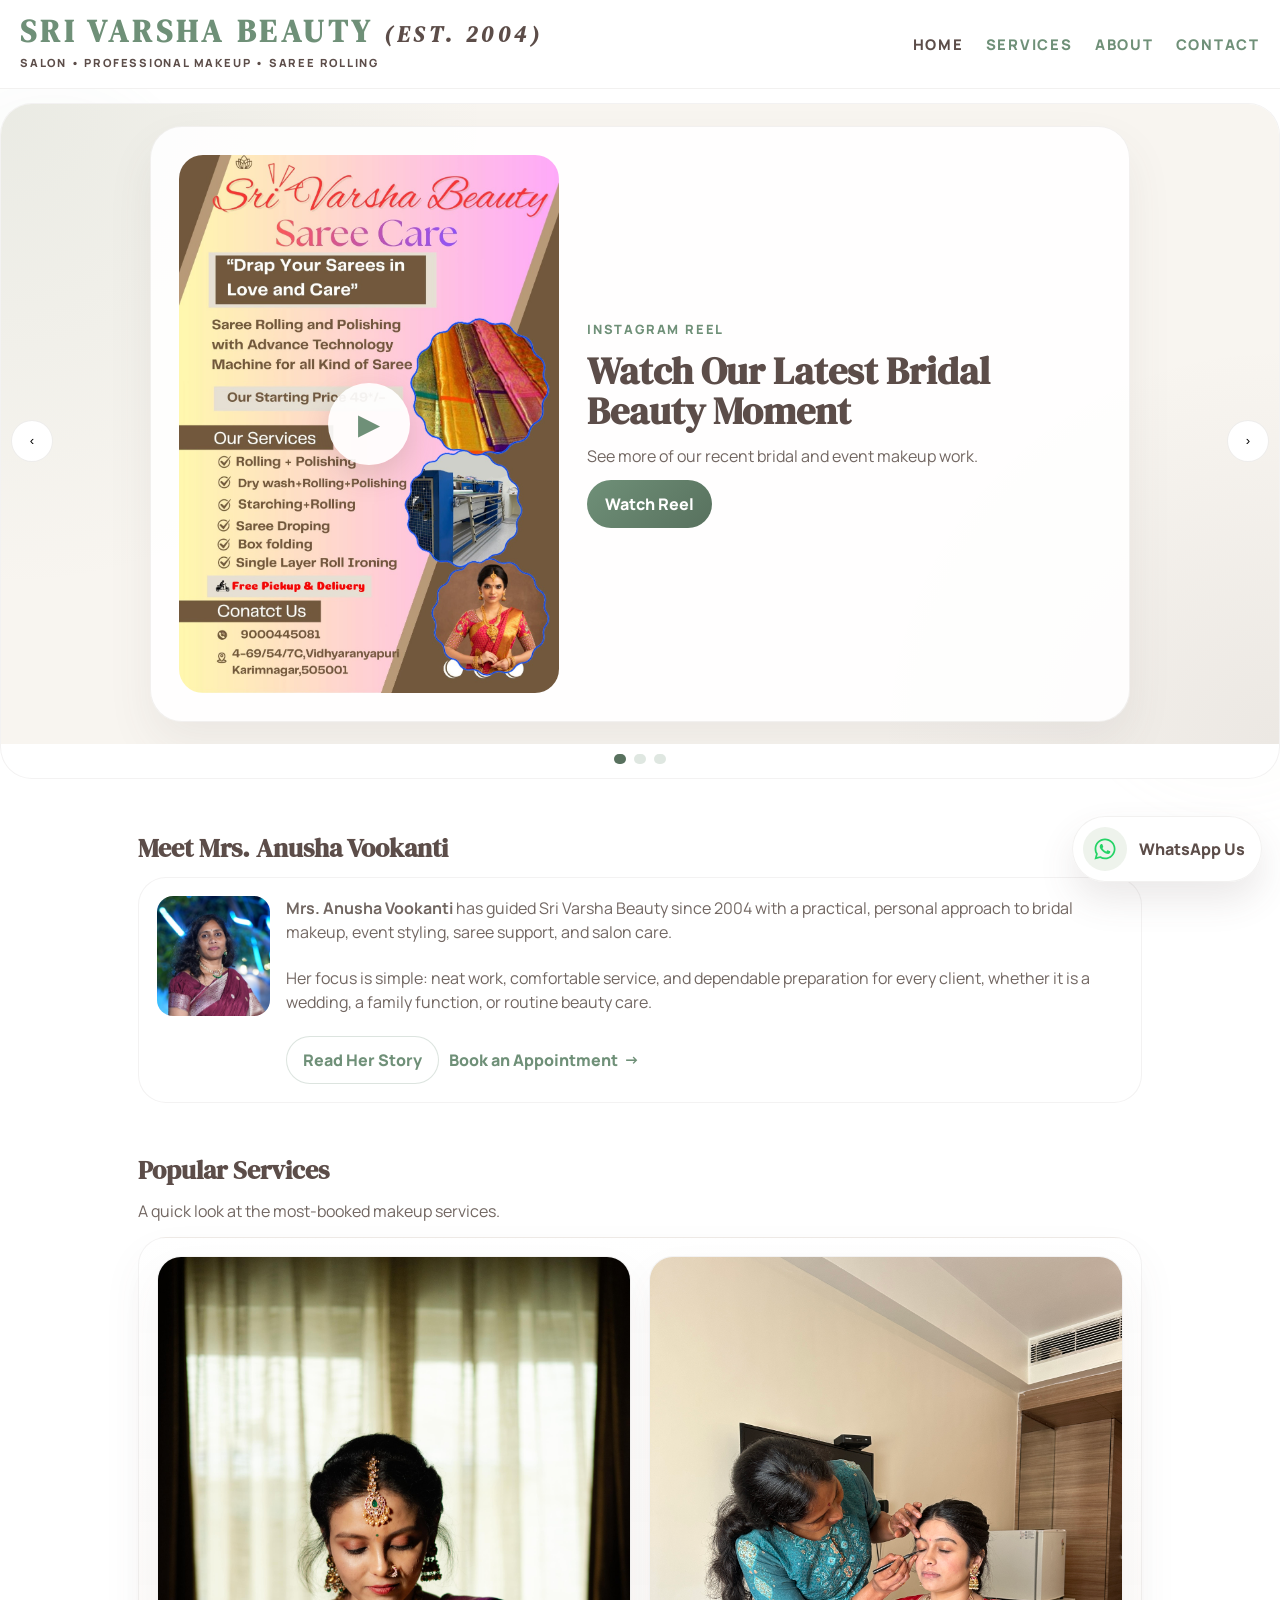
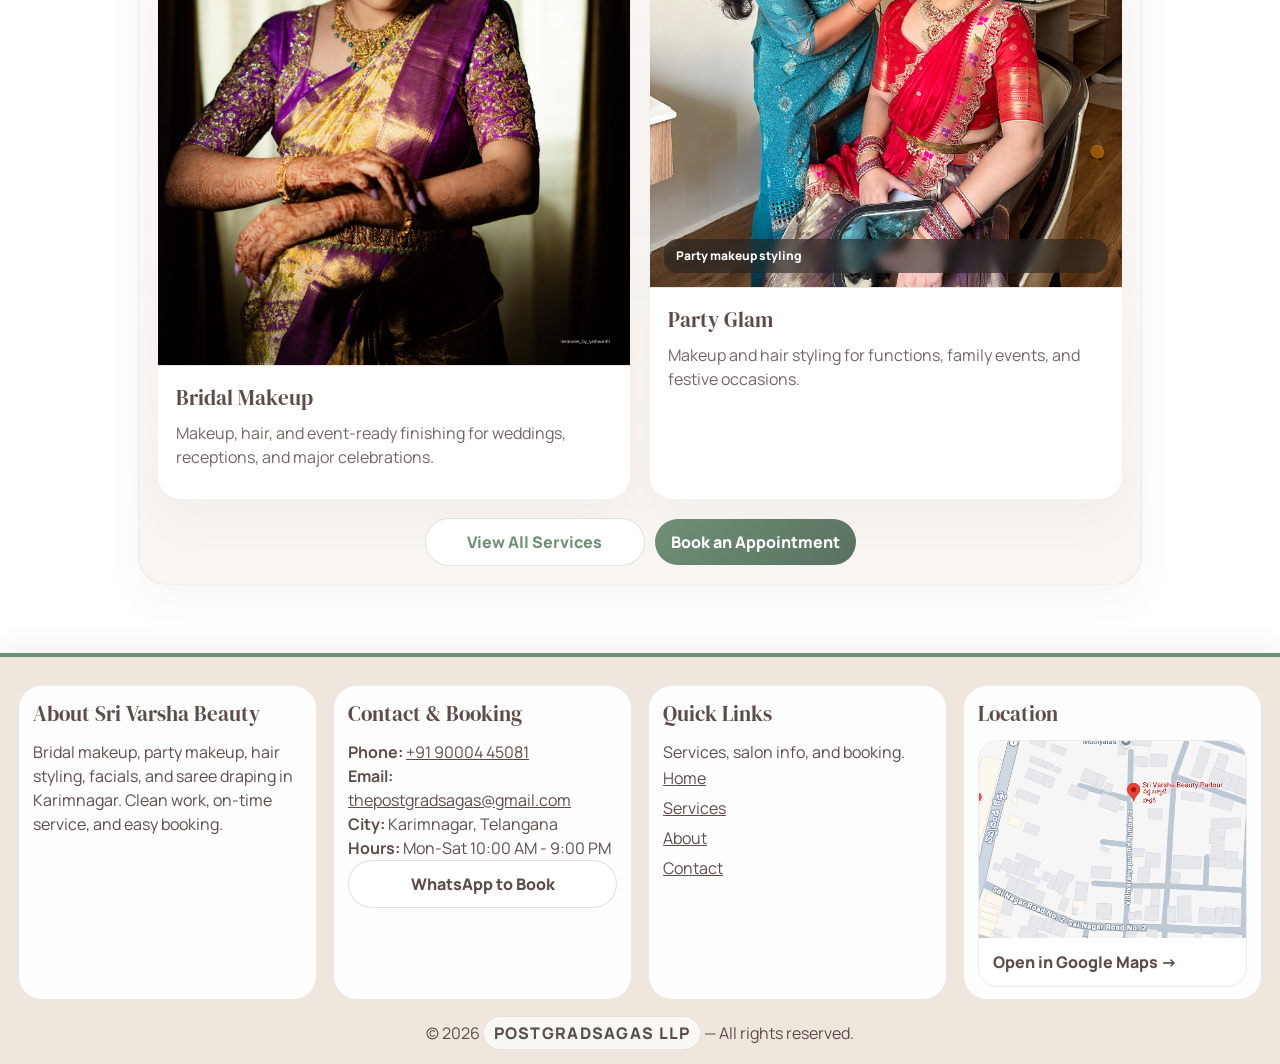
==== commit 4bc091c0: "Refine Sri Varsha Beauty branding signals" ====
--- a/index.html
+++ b/index.html
@@ -17,38 +17,53 @@
 <link rel="preconnect" href="https://fonts.gstatic.com" crossorigin />
 <link href="https://fonts.googleapis.com/css2?family=DM+Serif+Display:ital@0;1&family=Manrope:wght@400;500;600;700;800&display=swap" rel="stylesheet" />
 <link rel="stylesheet" href="styles.css?v=20260318-2" />
-<title>Sri Varsha Beauty Parlour | Beauty Parlour in Karimnagar Near Apollo Hospital</title>
+<title>Sri Varsha Beauty | Beauty Parlour in Karimnagar Near Apollo Hospital</title>
 <meta name="description" content="Sri Varsha Beauty Parlour is a trusted beauty parlour in Karimnagar near Apollo Hospital for bridal makeup, party makeup, saree draping, facials, waxing, and beauty appointments." />
 <meta name="robots" content="index, follow" />
 <link rel="canonical" href="https://www.srivarshabeauty.in/" />
-<meta property="og:title" content="Sri Varsha Beauty Parlour | Beauty Parlour in Karimnagar Near Apollo Hospital" />
+<meta property="og:title" content="Sri Varsha Beauty | Beauty Parlour in Karimnagar Near Apollo Hospital" />
 <meta property="og:description" content="Explore bridal makeup, saree styling, beauty services, and booking with Sri Varsha Beauty Parlour in Karimnagar near Apollo Hospital." />
 <meta property="og:type" content="website" />
+<meta property="og:site_name" content="SRI VARSHA BEAUTY" />
 <meta property="og:url" content="https://www.srivarshabeauty.in/" />
 <meta property="og:image" content="https://www.srivarshabeauty.in/assets/PHOTO-2026-02-16-08-05-20.jpg" />
 <script type="application/ld+json">
 {
   "@context": "https://schema.org",
-  "@type": "BeautySalon",
-  "name": "Sri Varsha Beauty Parlour",
-  "alternateName": "Sri Varsha Beauty",
-  "image": "https://www.srivarshabeauty.in/assets/PHOTO-2026-02-16-08-05-20.jpg",
-  "url": "https://www.srivarshabeauty.in/",
-  "telephone": "+91-90004-45081",
-  "email": "thepostgradsagas@gmail.com",
-  "address": {
-    "@type": "PostalAddress",
-    "streetAddress": "Sai Nagar Road No. 2, near Apollo Hospital, Saraswathi Nagar, Vidharanyapuri",
-    "addressLocality": "Karimnagar",
-    "addressRegion": "Telangana",
-    "postalCode": "505002",
-    "addressCountry": "IN"
-  },
-  "areaServed": "Karimnagar",
-  "foundingDate": "2004",
-  "openingHours": "Mo-Sa 10:00-21:00",
-  "sameAs": [
-    "https://www.instagram.com/reel/DV3389YDMGL/"
+  "@graph": [
+    {
+      "@type": "WebSite",
+      "name": "SRI VARSHA BEAUTY",
+      "alternateName": [
+        "Sri Varsha Beauty",
+        "Sri Varsha Beauty Parlour",
+        "srivarshabeauty.in"
+      ],
+      "url": "https://www.srivarshabeauty.in/"
+    },
+    {
+      "@type": "BeautySalon",
+      "name": "SRI VARSHA BEAUTY",
+      "alternateName": "Sri Varsha Beauty Parlour",
+      "image": "https://www.srivarshabeauty.in/assets/PHOTO-2026-02-16-08-05-20.jpg",
+      "url": "https://www.srivarshabeauty.in/",
+      "telephone": "+91-90004-45081",
+      "email": "thepostgradsagas@gmail.com",
+      "address": {
+        "@type": "PostalAddress",
+        "streetAddress": "Sai Nagar Road No. 2, near Apollo Hospital, Saraswathi Nagar, Vidharanyapuri",
+        "addressLocality": "Karimnagar",
+        "addressRegion": "Telangana",
+        "postalCode": "505002",
+        "addressCountry": "IN"
+      },
+      "areaServed": "Karimnagar",
+      "foundingDate": "2004",
+      "openingHours": "Mo-Sa 10:00-21:00",
+      "sameAs": [
+        "https://www.instagram.com/reel/DV3389YDMGL/"
+      ]
+    }
   ]
 }
 </script>
@@ -101,6 +116,7 @@
   <div class="promo-dots" role="group" aria-label="Promotion slides"></div>
 </section>
 <main id="main-content" class="container">
+  <h1 class="sr-only">SRI VARSHA BEAUTY</h1>
   <section class="section about-teaser" aria-labelledby="home-about-title">
     <h2 id="home-about-title">Meet Mrs. Anusha Vookanti</h2>
     <div class="owner-card">
--- a/styles.css
+++ b/styles.css
@@ -61,6 +61,17 @@
   font-weight:800;
 }
 .skip-link:focus-visible{left:12px}
+.sr-only{
+  position:absolute;
+  width:1px;
+  height:1px;
+  padding:0;
+  margin:-1px;
+  overflow:hidden;
+  clip:rect(0, 0, 0, 0);
+  white-space:nowrap;
+  border:0;
+}
 
 .site-header{
   position:sticky;
@@ -83,16 +94,20 @@
   font-family:"DM Serif Display",Georgia,"Times New Roman",serif;
 }
 .brand-main{
+  display:block;
   font-size:1.95rem;
   font-weight:900;
+  line-height:1;
+  letter-spacing:.14em;
+  text-transform:uppercase;
   color:var(--pink);
 }
 .brand-sub{
   display:block;
-  margin-top:4px;
+  margin-top:8px;
   font-size:.7rem;
   font-weight:800;
-  letter-spacing:.1em;
+  letter-spacing:.16em;
   text-transform:uppercase;
 }
 .brand-est{
